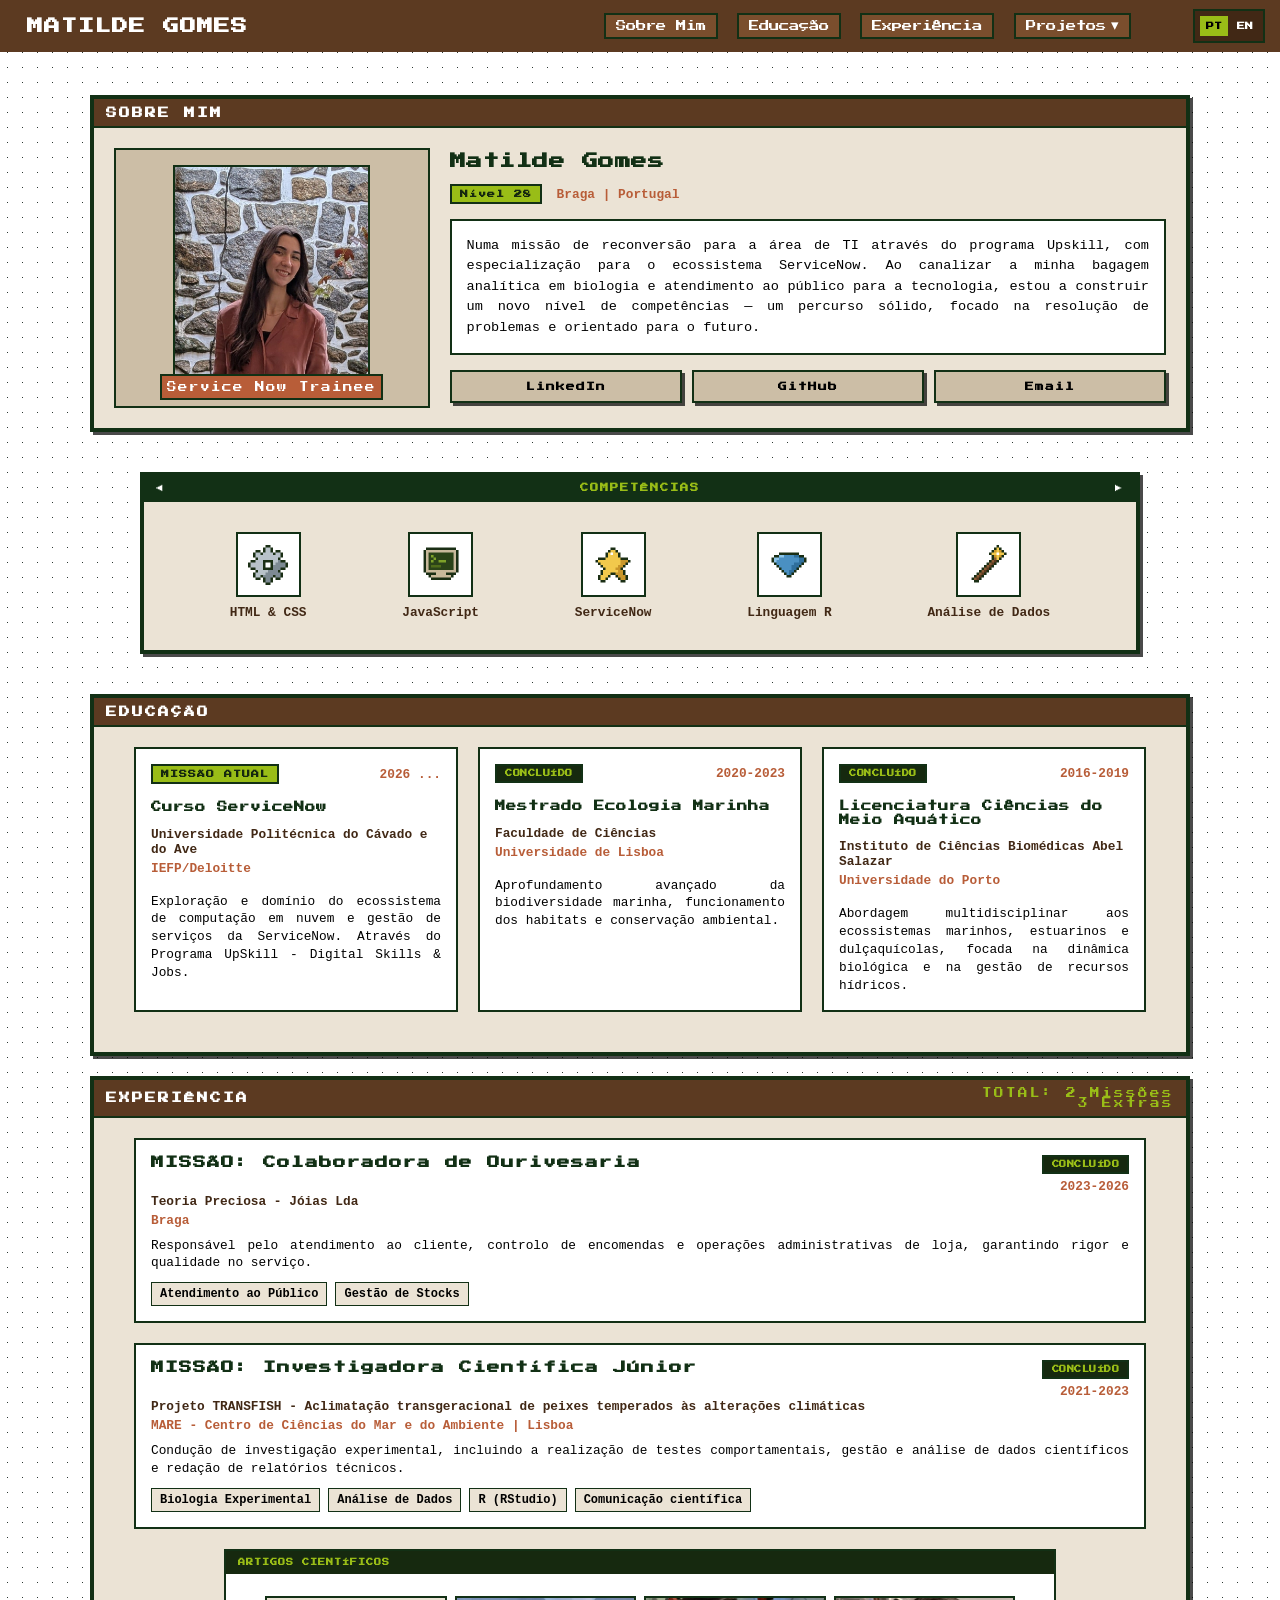
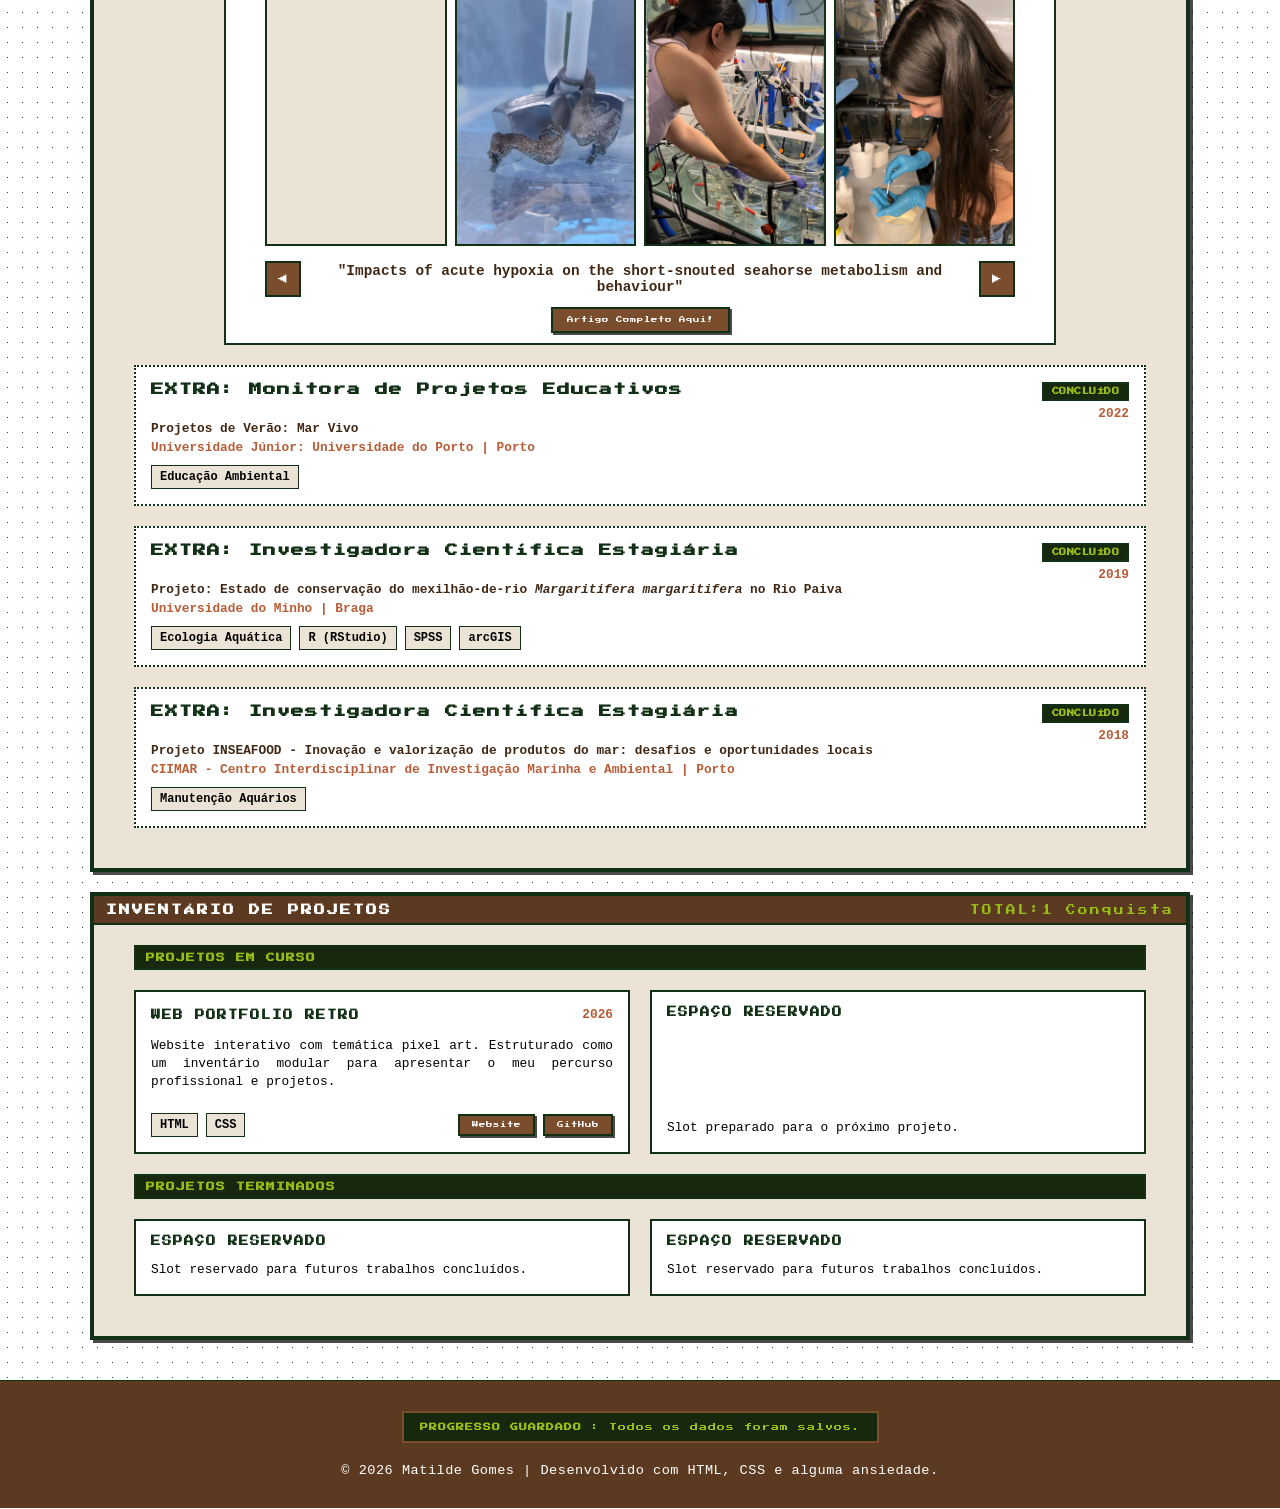
==== index.html @ eaa2009d "chore: update section 'skills' data and style" ====
<!DOCTYPE html>
<html lang="pt">

<head>
    <meta charset="UTF-8">
    <meta name="viewport" content="width=device-width, initial-scale=1.0">
    <title>Matilde Gomes | Perfil</title>
    <link rel="icon" href="AvatarBruxa.png">
    <link href="https://fonts.googleapis.com/css2?family=Press+Start+2P&display=swap" rel="stylesheet">
    <link rel="stylesheet" href="style.css">
</head>

<body>
    <!-- HEADER -->
    <header class="site-header">
        <div class="header-container">
            <h1 class="header-name">MATILDE GOMES</h1>
            <!-- Navigation Menu  -->
            <nav class="header-nav">
                <!-- Mobile Menu -->
                <a href="#mobile-menu" class="menu-btn">MENU ☰</a>
                <div id="mobile-menu" class="nav-links-wrapper">
                    <a href="#" class="nav-link">Sobre Mim</a>
                    <a href="#education" class="nav-link">Educação</a>
                    <a href="#experience" class="nav-link">Experiência</a>
                    <!-- Projects Dropdown Menu -->
                    <div class="nav-dropdown">
                        <a href="#projects" class="nav-link">Projetos<span class="dropdown-arrow">▾</span>
                        </a>
                        <div class="dropdown-menu">
                            <a href="#in-progress" class="dropdown-item">
                                <span>Em Curso</span> <span class="item-counter">1</span>
                            </a>
                            <a href="#completed" class="dropdown-item">
                                <span>Terminados</span> <span class="item-counter">0</span>
                            </a>
                        </div>
                    </div>
                </div>
            </nav>
            <!-- Languages -->
            <div class="header-languages">
                <a href="index.html" class="language-btn-active">PT</a>
                <a href="index-en.html" class="language-btn-inactive">EN</a>
            </div>
        </div>
    </header>
    <main>
        <!-- SECTION ABOUT ME -->
        <section id="about-me" class="section-box">
            <div class="section-title">
                <h2>SOBRE MIM</h2>
            </div>
            <div class="about-container">
                <div class="about-avatar-box">
                    <div class="avatar-placeholder">
                        <img class="avatar-photo" src="ProfilePicture.jpeg" alt="Profile Picture">
                        <img class="avatar-icon" src="AvatarBruxa.png" alt="Avatar Picture">
                    </div>
                    <span class="profile-photo-tag">Service Now Trainee</span>
                </div>
                <div class="about-content">
                    <h3>Matilde Gomes</h3>
                    <div class="age-city-data">
                        <span class="lime-green-box">Nível 28</span>
                        <span class="complementary-info">Braga | Portugal</span>
                    </div>
                    <div class="bio-box">
                        <p> Numa missão de reconversão para a área de TI através do programa Upskill,
                            com especialização para o ecossistema ServiceNow. Ao canalizar a minha bagagem
                            analítica em biologia e atendimento ao público para a tecnologia, estou a construir
                            um novo nível de competências — um percurso sólido, focado na resolução de problemas
                            e orientado para o futuro.</p>
                    </div>
                    <!-- Social Media -->
                    <div class="about-links">
                        <a href="https://www.linkedin.com/in/matildegomes98/?locale=pt" target="_blank"
                            class="social-media-btn">LinkedIn</a>
                        <a href="https://github.com/mjuliana98g" target="_blank" class="social-media-btn">GitHub</a>
                        <a href="https://mail.google.com/mail/?view=cm&fs=1&to=m.juliana.98.g@gmail.com&&su=Contacto%20via%20Portfólio"
                            target="_blank" class="social-media-btn">Email</a>
                    </div>
                </div>
            </div>
        </section>
        <!-- SKILLS SECTION -->
        <section class="skills-section">
            <input type="radio" name="skills-slider" id="slide-hard-skills" checked>
            <input type="radio" name="skills-slider" id="slide-soft-skills">
            <input type="radio" name="skills-slider" id="slide-hobbies">
            <div class="skills-carousel-wrapper">
                <!-- hard skills -->
                <div class="hard-skills">
                    <div class="skills-header">
                        <label for="slide-hobbies" class="slide-arrow" title="previous">◀</label>
                        <h3>COMPETÊNCIAS</h3>
                        <label for="slide-soft-skills" class="slide-arrow" title="next">▶</label>
                    </div>
                    <div class="skills-grid-box">
                        <div class="skill-item-wrapper">
                            <div class="skill-card-item">
                                <div class="skill-icon-box">
                                    <img src="HardSkills1.png" alt="Icon HTML CSS hard skill" class="skill-img">
                                </div>
                            </div>
                            <span class="skill-name">HTML & CSS</span>
                        </div>
                        <div class="skill-item-wrapper">
                            <div class="skill-card-item">
                                <div class="skill-icon-box">
                                    <img src="HardSkills2.png" alt="Icon JavaScript hard skill" class="skill-img">
                                </div>
                            </div>
                            <span class="skill-name">JavaScript</span>
                        </div>
                        <div class="skill-item-wrapper">
                            <div class="skill-card-item">
                                <div class="skill-icon-box">
                                    <img src="HardSkills3.png" alt="Icon ServiceNow hard skill" class="skill-img">
                                </div>
                            </div>
                            <span class="skill-name">ServiceNow</span>
                        </div>
                        <div class="skill-item-wrapper">
                            <div class="skill-card-item">
                                <div class="skill-icon-box">
                                    <img src="HardSkills4.png" alt="Icon RStudio hard skill" class="skill-img">
                                </div>
                            </div>
                            <span class="skill-name">Linguagem R</span>
                        </div>
                        <div class="skill-item-wrapper">
                            <div class="skill-card-item">
                                <div class="skill-icon-box">
                                    <img src="HardSkills5.png" alt="Icon Data Analysis hard skill" class="skill-img">
                                </div>
                            </div>
                            <span class="skill-name">Análise de Dados</span>
                        </div>
                    </div>
                </div>
                <!-- soft skills -->
                <div class="soft-skills">
                    <div class="skills-header">
                        <label for="slide-hard-skills" class="slide-arrow" title="previous">◀</label>
                        <h3>SOFT SKILLS</h3>
                        <label for="slide-hobbies" class="slide-arrow" title="next">▶</label>
                    </div>
                    <div class="skills-grid-box">
                        <div class="skill-item-wrapper">
                            <div class="skill-card-item">
                                <div class="skill-icon-box">
                                    <img src="SoftSkill1.png" alt="Icon problem solving skill" class="skill-img">
                                </div>
                            </div>
                            <span class="skill-name">Resolução de Problemas</span>
                        </div>
                        <div class="skill-item-wrapper">
                            <div class="skill-card-item">
                                <div class="skill-icon-box"><img src="SoftSkill2.png" alt="Icon comunication soft skill"
                                        class="skill-img">
                                </div>
                            </div>
                            <span class="skill-name">Comunicação</span>
                        </div>
                        <div class="skill-item-wrapper">
                            <div class="skill-card-item">
                                <div class="skill-icon-box"><img src="SoftSkill3.png" alt="Icon team work soft skills"
                                        class="skill-img">
                                </div>
                            </div>
                            <span class="skill-name">Trabalho em Equipa</span>
                        </div>
                        <div class="skill-item-wrapper">
                            <div class="skill-card-item">
                                <div class="skill-icon-box"><img src="SoftSkills4.png" alt="Icon adaptability soft skils"
                                        class="skill-img">
                                </div>
                            </div>
                            <span class="skill-name">Adaptabilidade</span>
                        </div>
                        <div class="skill-item-wrapper">
                            <div class="skill-card-item">
                                <div class="skill-icon-box"><img src="SoftSkills5.png" alt="Icon time management soft skils"
                                        class="skill-img">
                                </div>
                            </div>
                            <span class="skill-name">Gestão de Tempo</span>
                        </div>
                        <div class="skill-item-wrapper">
                            <div class="skill-card-item">
                                <div class="skill-icon-box"><img src="SoftSkills6.png" alt="Icon critical thinking soft skils"
                                        class="skill-img">
                                </div>
                            </div>
                            <span class="skill-name">Pensamento Crítico</span>
                        </div>
                    </div>
                </div>
                <!-- hobbies -->
                <div class="hobbies">
                    <div class="skills-header">
                        <label for="slide-soft-skills" class="slide-arrow" title="previous">◀</label>
                        <h3>HOBBIES</h3>
                        <label for="slide-hard-skills" class="slide-arrow" title="next">▶</label>
                    </div>
                    <div class="skills-grid-box">
                        <div class="skill-item-wrapper">
                            <div class="skill-card-item">
                                <div class="skill-icon-box"><img src="Hobbie1.png" alt="Icon books hobbie"
                                        class="skill-img">
                                </div>
                            </div>
                            <span class="skill-name">Livros</span>
                        </div>
                        <div class="skill-item-wrapper">
                            <div class="skill-card-item">
                                <div class="skill-icon-box"><img src="Hobbie2.png" alt="Icon movies hobbie"
                                        class="skill-img">
                                </div>
                            </div>
                            <span class="skill-name">Filmes</span>
                        </div>
                        <div class="skill-item-wrapper">
                            <div class="skill-card-item">
                                <div class="skill-icon-box"><img src="Hobbie3.png" alt="Icon series hobbie"
                                        class="skill-img">
                                </div>
                            </div>
                            <span class="skill-name">Séries</span>
                        </div>
                        <div class="skill-item-wrapper">
                            <div class="skill-card-item">
                                <div class="skill-icon-box"><img src="Hobbie4.png" alt="Icon hiking hobbie"
                                        class="skill-img">
                                </div>
                            </div>
                            <span class="skill-name">Trilhos</span>
                        </div>
                        <div class="skill-item-wrapper">
                            <div class="skill-card-item">
                                <div class="skill-icon-box"><img src="Hobbie5.png" alt="Icon journaling hobbie"
                                        class="skill-img">
                                </div>
                            </div>
                            <span class="skill-name">Journaling</span>
                        </div>
                        <div class="skill-item-wrapper">
                            <div class="skill-card-item">
                                <div class="skill-icon-box"><img src="Hobbie6.png" alt="Icon friends hobbie"
                                        class="skill-img">
                                </div>
                            </div>
                            <span class="skill-name">Conviver</span>
                        </div>
                    </div>
                    <!-- Sugestões -->
                    <div class="suggestion-form-box">
                        <p class="suggestion-label">Deixa a tua recomendação:</p>
                        <div class="suggestion-input-row">
                            <input type="text" placeholder="Escreve aqui um livro, filme, trilho, ..."
                                class="suggestion-text-input" disabled>
                            <button type="button" class="web-box">Enviar</button>
                        </div>
                    </div>
                </div>
            </div>
        </section>
        <section class="section-box" id="education">
            <div class="section-title">
                <h2>EDUCAÇÃO</h2>
            </div>
            <div class="education-container">
                <!-- Card 1 -->
                <div class="education-card">
                    <div class="education-card-container">
                        <span class="lime-green-box">MISSÃO ATUAL</span>
                        <span class="complementary-info">2026 ...</span>
                    </div>
                    <h3>Curso ServiceNow</h3>
                    <div class="institution-container">
                        <p class="institution">Universidade Politécnica do Cávado e do Ave</p>
                        <p class="complementary-info">IEFP/Deloitte</p>
                    </div>
                    <p class="description">Exploração e domínio do ecossistema de computação em nuvem e gestão de
                        serviços
                        da ServiceNow. Através do Programa UpSkill - Digital Skills & Jobs.</p>
                </div>
                <!-- Card 2 -->
                <div class="education-card">
                    <div class="education-card-container">
                        <span class="dark-green-box">CONCLUÍDO</span>
                        <span class="complementary-info">2020-2023</span>
                    </div>
                    <h3>Mestrado Ecologia Marinha</h3>
                    <div class="institution-container">
                        <p class="institution">Faculdade de Ciências</p>
                        <p class="complementary-info">Universidade de Lisboa</p>
                    </div>
                    <p class="description">Aprofundamento avançado da biodiversidade marinha, funcionamento dos habitats
                        e
                        conservação ambiental.</p>
                </div>
                <!-- Card 3 -->
                <div class="education-card">
                    <div class="education-card-container">
                        <span class="dark-green-box">CONCLUÍDO</span>
                        <span class="complementary-info">2016-2019</span>
                    </div>
                    <h3>Licenciatura Ciências do Meio Aquático</h3>
                    <div class="institution-container">
                        <p class="institution">Instituto de Ciências Biomédicas Abel Salazar</p>
                        <p class="complementary-info">Universidade do Porto</p>
                    </div>
                    <p class="description">Abordagem multidisciplinar aos ecossistemas marinhos, estuarinos e
                        dulçaquícolas, focada na dinâmica biológica e na gestão de recursos hídricos.
                    </p>
                </div>
            </div>
        </section>
        <!-- EXPERIENCE SECTION -->
        <section class="section-box" id="experience">
            <div class="section-title">
                <h2>EXPERIÊNCIA</h2>
                <div class="title-complement">
                    <span>TOTAL: 2 Missões</span>
                    <span>3 Extras</span>
                </div>
            </div>
            <div class="experience-container">
                <!-- Card 1 -->
                <div class="experience-card">
                    <div class="experience-card-top">
                        <h3>MISSÃO: Colaboradora de Ourivesaria</h3>
                        <div class="experience-card-meta">
                            <span class="dark-green-box">CONCLUÍDO</span>
                            <span class="complementary-info">2023-2026</span>
                        </div>
                    </div>
                    <div class="institution-container">
                        <p class="institution">Teoria Preciosa - Jóias Lda</p>
                        <p class="complementary-info">Braga</p>
                        <p class="description">Responsável pelo atendimento ao cliente, controlo de encomendas e
                            operações administrativas de loja,
                            garantindo rigor e qualidade no serviço.</p>
                    </div>
                    <div class="card-tags">
                        <span class="grey-box">Atendimento ao Público</span>
                        <span class="grey-box">Gestão de Stocks</span>
                    </div>
                </div>
                <!-- Card 2 -->
                <div class="experience-card">
                    <div class="experience-card-top">
                        <h3>MISSÃO: Investigadora Científica Júnior</h3>
                        <div class="experience-card-meta">
                            <span class="dark-green-box">CONCLUÍDO</span>
                            <span class="complementary-info">2021-2023</span>
                        </div>
                    </div>
                    <div class="institution-container">
                        <p class="institution">Projeto <strong>TRANSFISH</strong> - Aclimatação transgeracional de
                            peixes temperados às alterações climáticas</p>
                        <p class="complementary-info">MARE - Centro de Ciências do Mar e do Ambiente | Lisboa</p>
                        <p class="description">Condução de investigação experimental, incluindo a realização de
                            testes comportamentais, gestão e análise de dados científicos
                            e redação de relatórios técnicos.</p>
                    </div>
                    <div class="card-tags">
                        <span class="grey-box">Biologia Experimental</span>
                        <span class="grey-box">Análise de Dados</span>
                        <span class="grey-box">R (RStudio)</span>
                        <span class="grey-box">Comunicação científica</span>
                    </div>
                </div>
                <!-- scientific reports -->
                <div class="scientific-articles-section">
                    <h4 class="articles-section-title">ARTIGOS CIENTÍFICOS</h4>
                    <!-- hidden carousel control inputs -->
                    <input type="radio" name="article-slider" id="article-1" checked>
                    <input type="radio" name="article-slider" id="article-2">
                    <div class="articles-carousel-container">
                        <div class="article-images-row">
                            <div class="article-image-box">
                                <video src="VID_seahorse.mp4" autoplay muted loop playsinline
                                    class="article-video"></video>
                            </div>
                            <div class="article-image-box">
                                <img src="seahorse.jpg" alt="Article 1 - Image 1" class="article-img">
                            </div>
                            <div class="article-image-box">
                                <img src="seahorse3.jpg" alt="Article 1 - Imagem 2" class="article-img">
                            </div>
                            <div class="article-image-box">
                                <img src="seahorse4.jpg" alt="Article 1 - Imagem 3" class="article-img">
                            </div>
                        </div>
                        <div class="article-slide slide-1">
                            <div class="article-title-row">
                                <label for="article-2" class="article-arrow" title="Artigo Anterior">◀</label>
                                <h5 class="article-title">"Impacts of acute hypoxia on the short-snouted seahorse
                                    metabolism and behaviour"</h5>
                                <label for="article-2" class="article-arrow" title="Artigo Seguinte">▶</label>
                            </div>
                            <a href="https://www.sciencedirect.com/science/article/pii/S0048969723055183?via%3Dihub"
                                target="_blank" class="article-doi-box">
                                <span>Artigo Completo Aqui!</span>
                            </a>
                        </div>
                        <div class="article-slide slide-2">
                            <div class="article-title-row">
                                <label for="article-1" class="article-arrow" title="Artigo Anterior">◀</label>
                                <h5 class="article-title">"Physiological and behavioral responses of seahorse newborns
                                    to acute hypoxia"</h5>
                                <label for="article-1" class="article-arrow" title="Artigo Seguinte">▶</label>
                            </div>
                            <a href="https://www.sciencedirect.com/science/article/abs/pii/S0141113625004015"
                                target="_blank" class="article-doi-box">
                                <span>Artigo Completo Aqui!</span>
                            </a>
                        </div>
                    </div>
                </div>
                <!-- Card 3 -->
                <div class="experience-card-side-quest">
                    <div class="experience-card-top">
                        <h3>EXTRA: Monitora de Projetos Educativos</h3>
                        <div class="experience-card-meta">
                            <span class="dark-green-box">CONCLUÍDO</span>
                            <span class="complementary-info">2022</span>
                        </div>
                    </div>
                    <div class="institution-container">
                        <p class="institution">Projetos de Verão: Mar Vivo</p>
                        <p class="complementary-info">Universidade Júnior: Universidade do Porto | Porto</p>
                    </div>
                    <div class="card-tags">
                        <span class="grey-box">Educação Ambiental</span>
                    </div>
                </div>
                <!-- Card 4 -->
                <div class="experience-card-side-quest">
                    <div class="experience-card-top">
                        <h3>EXTRA: Investigadora Científica Estagiária</h3>
                        <div class="experience-card-meta">
                            <span class="dark-green-box">CONCLUÍDO</span>
                            <span class="complementary-info">2019</span>
                        </div>
                    </div>
                    <div class="institution-container">
                        <p class="institution">Projeto: Estado de conservação do mexilhão-de-rio <i>Margaritifera
                                margaritifera</i> no Rio Paiva</p>
                        <p class="complementary-info">Universidade do Minho | Braga</p>
                    </div>
                    <div class="card-tags">
                        <span class="grey-box">Ecologia Aquática</span>
                        <span class="grey-box">R (RStudio)</span>
                        <span class="grey-box">SPSS</span>
                        <span class="grey-box">arcGIS</span>
                    </div>
                </div>
                <!-- Card 5 -->
                <div class="experience-card-side-quest">
                    <div class="experience-card-top">
                        <h3>EXTRA: Investigadora Científica Estagiária</h3>
                        <div class="experience-card-meta">
                            <span class="dark-green-box">CONCLUÍDO</span>
                            <span class="complementary-info">2018</span>
                        </div>
                    </div>
                    <div class="institution-container">
                        <p class="institution">Projeto <strong>INSEAFOOD</strong> - Inovação e valorização de
                            produtos do mar: desafios e oportunidades locais</p>
                        <p class="complementary-info">CIIMAR - Centro Interdisciplinar de Investigação Marinha e
                            Ambiental | Porto</p>
                    </div>
                    <div class="card-tags">
                        <span class="grey-box">Manutenção Aquários</span>
                    </div>
                </div>
            </div>
        </section>
        <!-- PROJECTS SECTION -->
        <section class="section-box" id="projects">
            <div class="section-title">
                <h2>INVENTÁRIO DE PROJETOS</h2>
                <div class="title-complement">
                    <span>TOTAL:1 Conquista</span>
                </div>
            </div>
            <div class="projects-category-wrapper">
                <!-- in progress -->
                <div id="in-progress" class="project-category-title">
                    <h3>PROJETOS EM CURSO</h3>
                </div>
                <div class="projects-container">
                    <!-- SLOT 1-->
                    <div class="project-card">
                        <div class="project-card-header">
                            <h4 class="project-title">WEB PORTFOLIO RETRO</h4>
                            <span class="complementary-info">2026</span>
                        </div>
                        <div class="project-info">
                            <p class="description">Website interativo com temática pixel art.
                                Estruturado como um inventário modular para apresentar o
                                meu percurso profissional e projetos.</p>
                            <div class="card-tags-projects">
                                <div class="card-web-tags-projects">
                                    <span class="grey-box">HTML</span>
                                    <span class="grey-box">CSS</span>
                                </div>
                                <div class="card-web-tags-projects">
                                    <a href="http://127.0.0.1:5500/matilde-gomes-portfolio/matilde-gomes-portfolio/index.html"
                                        target="_blank" class="web-box">
                                        <span>Website</span>
                                    </a>
                                    <a href="https://github.com/mjuliana98g/matilde-gomes-portfolio" target="_blank"
                                        class="web-box">
                                        <span>GitHub</span>
                                    </a>
                                </div>
                            </div>
                        </div>
                    </div>
                    <!-- SLOT 2-->
                    <div class="project-card">
                        <div class="project-card-header">
                            <h3 class="project-title">ESPAÇO RESERVADO</h3>
                        </div>
                        <div class="project-info">
                            <p class="description">Slot preparado para o próximo projeto.</p>
                        </div>
                    </div>
                </div>
                <!-- completed -->
                <div id="completed" class="project-category-title">
                    <h3>PROJETOS TERMINADOS</h3>
                </div>
                <div class="projects-container">
                    <!-- SLOT 3-->
                    <div class="project-card">
                        <div class="project-card-header">
                            <h3 class="project-title">ESPAÇO RESERVADO</h3>
                        </div>
                        <div class="project-info">
                            <p class="description">Slot reservado para futuros trabalhos concluídos.</p>
                        </div>
                    </div>
                    <!-- SLOT 4-->
                    <div class="project-card">
                        <div class="project-card-header">
                            <h3 class="project-title">ESPAÇO RESERVADO</h3>
                        </div>
                        <div class="project-info">
                            <p class="description">Slot reservado para futuros trabalhos concluídos.</p>
                        </div>
                    </div>
                </div>
            </div>
        </section>

        <!-- FOOTER -->
        <footer class="site-footer">
            <div class="footer-container">
                <p class="save-title"><strong> PROGRESSO GUARDADO </strong>: Todos os dados foram salvos.</p>
                <p class="footer-copy">&copy; 2026 Matilde Gomes | Desenvolvido com HTML, CSS e alguma ansiedade.</p>
            </div>
        </footer>
    </main>
</body>

</html>
---- style.css ----
:root {
    /* Colors */
    --dark-brown: #412815;
    --medium-brown: #5C3A21;
    --light-brown: #7a4e2d;
    --lime-green: #99bd17;
    --dark-green: #123015;
    --medium-green: #16290f;
    --light-green: #457236;
    --shadow: rgba(0, 0, 0, 0.711);
    --light-pink: #ebe3d5;
    --medium-pink: #ccbea6;
    --orange: #b85d38;

    /* Fonts */
    --font-pixel: 'Press Start 2P', monospace;
    --font-mono: monospace;

    /* Borders */
    --border-pixel: 2px solid var(--dark-green);
    --border-pixel-dotted: 2px dotted var(--dark-green);
}

* {
    margin: 0;
    padding: 0;
    box-sizing: border-box;
    scroll-behavior: smooth;
}

body {
    background-color: white;
    background-image: radial-gradient(circle, #2d3732 0.5px, transparent 0.5px);
    background-size: 15px 15px;
    padding-top: clamp(70px, 10vw, 95px);
}

/* --- HEADER --- */
.site-header {
    position: fixed;
    top: 0;
    width: 100%;
    z-index: 1000;
    font-family: var(--font-pixel);
    background-color: var(--medium-brown);
}

.header-container {
    display: flex;
    justify-content: space-between;
    align-items: center;
    margin: 0 auto;
    padding: 6px clamp(10px, 1.5vw, 15px);
    max-width: 1400px;
}

.header-name {
    display: flex;
    justify-content: center;
    align-items: center;
    padding: 12px;
    color: white;
    font-size: clamp(0.7rem, 1.5vw, 1rem);
    letter-spacing: 1px;
    white-space: nowrap;
}

.header-nav {
    margin-left: auto;
    margin-right: 5%;
}

.nav-links-wrapper {
    display: flex;
    align-items: center;
    gap: clamp(10px, 1.5vw, 20px);
}

.nav-link {
    display: flex;
    align-items: center;
    justify-content: center;
    padding: 6px 10px;
    color: white;
    font-size: clamp(0.5rem, 0.9vw, 0.65rem);
    text-decoration: none;
    background-color: var(--light-brown);
    border: var(--border-pixel);
    transition: transform 0.1s ease, box-shadow 0.1s ease;
    white-space: nowrap;
}

.nav-link:hover {
    color: black;
    background-color: var(--lime-green);
    box-shadow: 3px 3px 0px var(--dark-green);
    transform: translate(-1px, -1px);
}

.nav-dropdown {
    position: relative;
}

.dropdown-arrow {
    margin-left: 5px;
    font-size: clamp(0.7rem, 1.2vw, 1rem);
    line-height: 0;
    transform: translateY(-3px);
    transition: transform 0.6s ease;
}

.nav-dropdown:hover .dropdown-arrow {
    transform: translateY(3px) rotate(180deg);
}

.menu-btn {
    display: none;
}

.dropdown-menu {
    display: none;
    position: absolute;
    top: 100%;
    gap: 4px;
    padding: 6px;
    background-color: var(--medium-green);
    min-width: 160px;
    z-index: 100;
}

.nav-dropdown:hover .dropdown-menu {
    display: flex;
    flex-direction: column;
}

.dropdown-item {
    display: flex;
    justify-content: space-between;
    align-items: center;
    padding: 8px 5px;
    color: white;
    font-size: clamp(0.45rem, 0.8vw, 0.55rem);
    text-decoration: none;
    background-color: var(--light-green);
    transition: background-color 0.1s ease;
}

.dropdown-item:hover {
    color: black;
    background-color: var(--lime-green);
}

.item-counter {
    padding: 5px 10px;
    color: var(--lime-green);
    font-size: 0.7rem;
    background-color: var(--dark-green);
    border: 0.5px solid var(--lime-green);
}

.header-languages {
    display: flex;
    justify-content: center;
    align-items: center;
    padding: 4px;
    gap: 2px;
    background-color: var(--dark-brown);
    border: var(--border-pixel);
}

.language-btn-active,
.language-btn-inactive {
    padding: 6px;
    font-size: 0.5rem;
    font-weight: bold;
    text-decoration: none;
    cursor: pointer;
}

.language-btn-active {
    color: black;
    background-color: var(--lime-green);
    border: 1px solid var(--dark-brown);
}

.language-btn-inactive {
    color: white;
}

.language-btn-inactive:hover {
    background-color: var(--light-brown);
}

/* MAIN */

/* --- Global components --- */

.section-box {
    width: calc(100% - 40px);
    max-width: 1100px;
    margin: 0 auto 20px auto;
    padding-bottom: 20px;
    background-color: var(--light-pink);
    border: 4px solid var(--dark-green);
    box-shadow: 3px 3px 0px var(--shadow);
    scroll-margin-top: 90px;
}

.section-title {
    display: flex;
    justify-content: space-between;
    align-items: center;
    padding: 8px 12px;
    margin-bottom: 20px;
    color: white;
    font-family: var(--font-pixel);
    font-size: 0.45rem;
    letter-spacing: 2px;
    background-color: var(--medium-brown);
    border-bottom: var(--border-pixel);
}

.lime-green-box {
    align-self: flex-start;
    padding: 4px 8px;
    color: var(--medium-green);
    font-family: var(--font-pixel);
    font-size: 0.5rem;
    font-weight: bold;
    letter-spacing: 1px;
    background-color: var(--lime-green);
    border: var(--border-pixel);
}

.dark-green-box {
    align-self: flex-start;
    padding: 4px 8px;
    color: var(--lime-green);
    font-family: var(--font-pixel);
    font-size: 0.45rem;
    font-weight: bold;
    letter-spacing: 0.5px;
    background-color: var(--medium-green);
    border: var(--border-pixel);
}

.complementary-info {
    font-family: var(--font-mono);
    font-size: 0.8rem;
    font-weight: bold;
    color: var(--orange);
}

.institution {
    font-family: var(--font-mono);
    font-size: 0.8rem;
    font-weight: bold;
    color: var(--dark-brown);
}

.description {
    margin-top: 5px;
    font-family: var(--font-mono);
    font-size: 0.8rem;
    line-height: 1.4;
    color: black;
    text-align: justify;
}

.card-tags {
    display: flex;
    flex-wrap: wrap;
    justify-content: flex-start;
    margin-top: 10px;
    gap: 8px;
}

.grey-box {
    background-color: var(--light-pink);
    border: 1px solid var(--dark-green);
    font-family: var(--font-mono);
    font-size: clamp(0.65rem, 1.2vw, 0.75rem);
    padding: 4px 8px;
    color: black;
    font-weight: bold;
}

.title-complement {
    display: flex;
    flex-direction: column;
    align-items: flex-end;
    color: var(--lime-green);
    font-family: var(--font-pixel);
    font-size: clamp(0.45rem, 1.5vw, 0.6rem);
    text-align: right;
}

/* --- SECTION ABOUT ME --- */

.about-container {
    display: flex;
    align-items: center;
    gap: 20px;
    margin: 0 20px;
}

.about-avatar-box {
    display: flex;
    flex-direction: column;
    justify-content: center;
    align-items: center;
    padding: 15px;
    position: relative;
    width: 30%;
    min-width: 200px;
    height: 260px;
    background-color: var(--medium-pink);
    border: var(--border-pixel);
    flex-shrink: 0;
}

.avatar-placeholder {
    display: flex;
    justify-content: center;
    align-items: center;
    overflow: hidden;
    width: 70%;
    height: 100%;
    border: var(--border-pixel);
}

.avatar-photo,
.avatar-icon {
    width: 100%;
    height: 100%;
    object-fit: cover;
}

.avatar-icon {
    display: none;
}

.about-avatar-box:hover .avatar-photo {
    display: none;
}

.about-avatar-box:hover .avatar-icon {
    display: block;
}

.profile-photo-tag {
    position: absolute;
    bottom: 6px;
    padding: 6px 5px;
    color: white;
    font-family: var(--font-pixel);
    font-size: clamp(0.35rem, 1.5vw, 0.6rem);
    letter-spacing: 1px;
    white-space: nowrap;
    background-color: var(--orange);
    border: var(--border-pixel);
}

.about-content {
    flex: 1;
    display: flex;
    flex-direction: column;
    gap: 15px;
    min-width: 0;
}

.about-content h3 {
    font-family: var(--font-pixel);
    color: var(--dark-green);
    font-size: 1rem;
    letter-spacing: 0.5px;
}

.age-city-data {
    display: flex;
    align-items: center;
    gap: 15px;
}

.bio-box {
    padding: 15px;
    color: black;
    font-family: var(--font-mono);
    font-size: 0.85rem;
    line-height: 1.5;
    text-align: justify;
    background-color: white;
    border: var(--border-pixel);
}

.about-links {
    display: flex;
    gap: 10px;
}

.social-media-btn {
    flex: 1;
    padding: 10px;
    color: black;
    text-align: center;
    font-family: var(--font-pixel);
    font-size: 0.55rem;
    font-weight: bold;
    letter-spacing: 1px;
    text-decoration: none;
    background-color: var(--medium-pink);
    border: var(--border-pixel);
    box-shadow: 3px 3px 0px var(--shadow);
    transition: transform 0.1s ease, box-shadow 0.1s ease;
}

.social-media-btn:hover {
    background-color: var(--lime-green);
    box-shadow: 4px 4px 0px var(--dark-green);
    transform: translate(-1px, -1px);
}

/* --- SECTION SKILLS --- */

.skills-section {
    width: calc(100% - 40px);
    max-width: 1000px;
    margin: 40px auto 40px auto;
    padding-bottom: 20px;
    background-color: var(--light-pink);
    border: 4px solid var(--dark-green);
    box-shadow: 3px 3px 0px var(--shadow);
    scroll-margin-top: 90px;
}

.skills-section input[type="radio"] {
    display: none;
}

.skills-carousel-wrapper>div {
    display: none;
    flex-direction: column;
    gap: 20px;
}

#slide-hard-skills:checked~.skills-carousel-wrapper .hard-skills,
#slide-soft-skills:checked~.skills-carousel-wrapper .soft-skills,
#slide-hobbies:checked~.skills-carousel-wrapper .hobbies {
    display: flex;
}

.skills-header {
    display: flex;
    justify-content: space-between;
    align-items: center;
    padding: 8px 12px;
    color: var(--lime-green);
    font-family: var(--font-pixel);
    font-size: 0.45rem;
    letter-spacing: 2px;
    background-color: var(--dark-green);
    border-bottom: var(--border-pixel);
}

.skills-grid-box {
    display: flex;
    justify-content: space-evenly;
    align-items: center;
    gap: 20px 30px;
    flex-wrap: wrap;
    padding: 10px 20px;
}

.skill-item-wrapper {
    display: flex;
    flex-direction: column;
    align-items: center;
    gap: 8px;
}

.skill-card-item {
    background-color: white;
    border: 2px solid var(--dark-green);
    padding: 10px;
    display: flex;
    justify-content: center;
    align-items: center;
    width: 65px;
    height: 65px;
}

.skill-icon-box {
    width: 40px;
    height: 40px;
    display: flex;
    justify-content: center;
    align-items: center;
    overflow: hidden;
}

.skill-img {
    width: 100%;
    height: 100%;
    object-fit: cover;
}

.skill-name {
    font-family: var(--font-mono);
    font-size: 0.80rem;
    font-weight: bold;
    color: var(--dark-brown);
    text-align: center;
}

.suggestion-form-box {
    border-top: 2px dashed var(--dark-green);
    padding-top: 15px;
    margin: 10px;
    display: flex;
    flex-direction: column;
    gap: 8px;
}

.suggestion-label {
    font-family: var(--font-mono);
    font-size: 0.85rem;
    font-weight: bold;
    color: var(--dark-green);
}

.suggestion-input-row {
    display: flex;
    gap: 10px;
}

.suggestion-text-input {
    flex: 1;
    background-color: white;
    border: 2px solid var(--dark-green);
    padding: 8px;
    font-family: var(--font-mono);
    font-size: 0.8rem;
    color: gray;
}

.slide-arrow {
    color: white;
    display: flex;
    align-items: center;
    justify-content: center;
    cursor: pointer;
    transition: transform 0.1s ease, background-color 0.1s ease;
}

.slide-arrow:hover {
    color: var(--lime-green);
    transform: translate(-2px, -2px);
}

/* --- SECTION EDUCATION --- */

.education-container {
    display: grid;
    grid-template-columns: repeat(3, 1fr);
    gap: 20px;
    margin: 20px 40px;
}

.education-card {
    display: flex;
    flex-direction: column;
    gap: 12px;
    padding: 15px;
    position: relative;
    background-color: white;
    border: 2px solid var(--dark-green);
    transition: transform 0.1s ease, box-shadow 0.1s ease;
}

.education-card-container {
    display: flex;
    justify-content: space-between;
    align-items: center;
}

.education-card h3 {
    margin-top: 5px;
    font-family: var(--font-pixel);
    font-size: clamp(0.5rem, 1.5vw, 0.65rem);
    color: var(--dark-green);
    line-height: 1.3;
    letter-spacing: 1px;
}

.institution-container {
    display: flex;
    flex-direction: column;
    gap: 4px;
}

/* --- SECTION EXPERIENCE --- */

.experience-container {
    display: flex;
    flex-direction: column;
    gap: 20px;
    margin: 20px 40px;
}

.experience-card,
.experience-card-side-quest {
    display: flex;
    flex-direction: column;
    padding: 15px;
    background-color: white;
    border: var(--border-pixel);
}

.experience-card-side-quest {
    border: var(--border-pixel-dotted);
}

.experience-card-top {
    display: flex;
    justify-content: space-between;
    align-items: flex-start;
}

.experience-card h3,
.experience-card-side-quest h3 {
    color: var(--dark-green);
    font-family: var(--font-pixel);
    font-size: clamp(0.5rem, 1.6vw, 0.8rem);
    line-height: 1.3;
    letter-spacing: 1px;
}

.experience-card-meta {
    display: flex;
    flex-direction: column;
    align-items: flex-end;
    gap: 5px;
}

/* --- Scientific Reports Section --- */

.scientific-articles-section {
    background-color: white;
    border: 2px solid var(--dark-green);
    display: flex;
    flex-direction: column;
    margin: auto 90px;
}

.articles-section-title {
    font-family: 'Press Start 2P', monospace;
    font-size: 0.45rem;
    background-color: var(--medium-green);
    color: var(--lime-green);
    padding: 8px 12px;
    margin-bottom: 12px;
    letter-spacing: 1px;
}

.scientific-articles-section input[type="radio"] {
    display: none;
}

.articles-carousel-container {
    display: flex;
    flex-direction: column;
    align-items: center;
    padding: 10px;
    gap: 15px;
    position: relative;
    overflow: hidden;
    width: 100%;
}

.article-images-row {
    display: grid;
    grid-template-columns: repeat(4, 1fr);
    align-items: center;
    justify-items: center;
    width: 100%;
    max-width: 750px;
    margin: 0 auto;
    gap: 8px;
}

.article-video,
.article-img {
    width: 100%;
    height: 100%;
    object-fit: cover;
}

.article-image-box {
    display: flex;
    justify-content: center;
    align-items: center;
    overflow: hidden;
    width: 100%;
    height: 250px;
    border: 2px solid var(--dark-green);
    background-color: var(--light-pink);
}

.article-slide {
    display: none;
    flex-direction: column;
    align-items: center;
    gap: 10px;
    text-align: center;
    width: 100%;
}

#article-1:checked~.articles-carousel-container .slide-1,
#article-2:checked~.articles-carousel-container .slide-2 {
    display: flex;
}

.article-title-row {
    display: grid;
    grid-template-columns: 36px 1fr 36px;
    align-items: center;
    justify-items: center;
    width: 100%;
    max-width: 750px;
    margin: 0 auto;
}

.article-title {
    font-family: monospace;
    font-size: 0.9rem;
    font-weight: bold;
    color: var(--dark-brown);
    text-align: center;
    width: 100%;
    padding: 0 10px;
}

.article-arrow {
    background-color: var(--light-brown);
    color: white;
    font-family: 'Press Start 2P', monospace;
    font-size: 0.60rem;
    width: 36px;
    height: 36px;
    display: flex;
    align-items: center;
    justify-content: center;
    border: 2px solid var(--dark-green);
    cursor: pointer;
    transition: transform 0.1s ease, background-color 0.1s ease;
}

.article-arrow:hover {
    background-color: var(--lime-green);
    color: black;
    transform: translate(-1px, -1px);
}

.article-doi-box {
    background-color: var(--light-brown);
    border: 2px solid var(--dark-green);
    padding: 8px 14px;
    color: white;
    font-family: 'Press Start 2P', monospace;
    font-size: 0.40rem;
    letter-spacing: 1px;
    text-decoration: none;
    box-shadow: 2px 2px 0px var(--shadow);
    transition: transform 0.1s ease, background-color 0.1s ease;
}

.article-doi-box:hover {
    background-color: var(--lime-green);
    color: black;
    transform: translate(-1px, -1px);
    box-shadow: 3px 3px 0px var(--dark-green);
}

/* --- PROJECTS SECTION --- */

.projects-category-wrapper {
    display: flex;
    flex-direction: column;
    margin: 20px 40px;
    gap: 20px;
}

.project-category-title h3 {
    font-family: var(--font-pixel);
    font-size: 0.55rem;
    color: var(--lime-green);
    background-color: var(--medium-green);
    padding: 6px 10px;
    border: var(--border-pixel);
    letter-spacing: 1px;
}

.projects-container {
    display: grid;
    grid-template-columns: repeat(2, 1fr);
    gap: 20px;
}

.project-card {
    display: flex;
    flex-direction: column;
    justify-content: space-between;
    padding: 15px;
    background-color: white;
    border: 2px solid var(--dark-green);
    transition: transform 0.1s ease, box-shadow 0.1s ease;
}

.project-card-header {
    display: flex;
    justify-content: space-between;
    align-items: center;
    margin-bottom: 10px;
}

.project-title {
    font-family: var(--font-pixel);
    font-size: clamp(0.5rem, 1.4vw, 0.6rem);
    color: var(--dark-green);
    letter-spacing: 1px;
}

.project-info {
    display: flex;
    flex-direction: column;
    gap: 12px;
}

.card-tags-projects {
    display: flex;
    flex-wrap: wrap;
    justify-content: space-between;
    align-items: center;
    margin-top: 10px;
    gap: 8px;
}

.card-web-tags-projects {
    display: flex;
    gap: 8px;
    align-items: center;
}

.web-box {
    background-color: var(--light-brown);
    border: 2px solid var(--dark-green);
    padding: 6px 12px;
    color: white;
    font-family: var(--font-pixel);
    font-size: 0.40rem;
    letter-spacing: 1px;
    text-decoration: none;
    box-shadow: 2px 2px 0px var(--shadow);
    transition: transform 0.1s ease, background-color 0.1s ease;
    display: inline-flex;
    align-items: center;
    justify-content: center;
}

.web-box:hover {
    background-color: var(--lime-green);
    color: black;
    transform: translate(-1px, -1px);
    box-shadow: 3px 3px 0px var(--dark-green);
}

/* --- FOOTER --- */

.site-footer {
    background-color: var(--medium-brown);
    border-top: 1px solid var(--dark-green);
    width: 100%;
    margin-top: 40px;
}

.footer-container {
    max-width: 1100px;
    margin: 0 auto;
    display: flex;
    flex-direction: column;
    align-items: center;
    justify-content: center;
    padding: 30px 20px;
    gap: 20px;
}

.save-title {
    background-color: var(--medium-green);
    border: 2px solid var(--light-brown);
    color: var(--lime-green);
    font-family: 'Press Start 2P', monospace;
    font-size: 0.50rem;
    padding: 10px 16px;
    letter-spacing: 1px;
    text-align: center;
}

.footer-copy {
    font-family: monospace;
    font-size: 0.85rem;
    color: white;
    text-align: center;
    letter-spacing: 0.5px;
}

/* RESPONSIVE DESIGN  */

@media screen and (max-width: 767px) {

    /* Header */
    .header-container {
        flex-wrap: wrap;
        margin: 0 10px;
        padding: 10px 5px;
        gap: 6px;
    }

    .header-name {
        justify-content: flex-start;
        width: 100%;
        padding: 10px 12px;
        font-size: 1.1rem;
    }

    .header-nav {
        flex-grow: 1;
        margin: 0;
        position: relative;
    }

    .menu-btn {
        display: flex;
        justify-content: center;
        align-items: center;
        padding: 10px 12px;
        color: white;
        font-size: 0.7rem;
        text-decoration: none;
        background-color: var(--light-brown);
        border: var(--border-pixel);
        transition: all 0.2s ease;
    }

    .menu-btn:hover {
        color: black;
        background-color: var(--lime-green);
        box-shadow: 0 2px 0 var(--dark-green);
        transform: translateY(-2px);
    }

    .nav-links-wrapper {
        display: none;
    }

    .nav-links-wrapper:target {
        display: flex;
        flex-direction: column;
        align-items: stretch;
        gap: 10px;
        padding: 15px 10px;
        position: absolute;
        top: 100%;
        left: 0;
        width: 100%;
        background-color: var(--dark-brown);
    }

    .nav-link {
        padding: 10px;
        font-size: 0.7rem;
        justify-content: space-between;
    }

    .dropdown-menu {
        position: static;
        background-color: var(--medium-green);
    }

    .header-languages {
        border: var(--border-pixel);
    }

    /* Section About Me */
    .section-box {
        width: calc(100% - 20px);
        padding-bottom: 15px;
    }

    .about-container {
        flex-direction: column;
        align-items: center;
        gap: 15px;
        margin: 15px;
    }

    .about-avatar-box {
        width: 70%;
        min-width: 180px;
        height: 180px;
    }

    /* Section Skills */
    .skills-section {
        width: calc(100% - 50px);
    }

    .skills-grid-box {
        justify-content: center;
        gap: 18px 14px;
        padding: 10px 10px;
    }

    .skill-item-wrapper {
        width: 74px;
    }

    .skill-card-item {
        width: 55px;
        height: 55px;
        padding: 6px;
    }

    .skill-icon-box {
        width: 32px;
        height: 32px;
    }

    .skill-name {
        font-size: 0.65rem;
        line-height: 1.25;
        word-break: break-word;
        hyphens: auto;
    }

    .suggestion-form-box {
        margin: 10px 5px;
    }

    .suggestion-input-row {
        flex-direction: column;
        gap: 8px;
    }

    .suggestion-form-box .web-box {
        width: 100%;
    }

    /* Section Education */

    .education-container {
        grid-template-columns: 1fr;
        margin: 15px;
        gap: 15px;
    }

    /* Section Experience*/
    .experience-container {
        margin: 15px;
        gap: 15px;
    }

    .experience-card-meta .dark-green-box {
        display: none;
    }

    .experience-card-meta .complementary-info {
        white-space: nowrap;
        margin-bottom: 20px;
    }

    .article-images-row {
        grid-template-columns: repeat(2, 1fr);
    }

    .article-image-box {
        height: 180px;
    }

    /* Section Projects */

    #projects .section-title h2 {
        font-size: clamp(0.35rem, 3.2vw, 0.45rem);
        white-space: nowrap;
    }

    /* Footer */
    .site-footer {
        margin-top: 30px;
    }

    .footer-container {
        padding: 20px 10px;
        gap: 15px;
    }

    .save-title {
        font-size: 0.45rem;
        padding: 8px 12px;
    }

    .footer-copy {
        font-size: 0.75rem;
        padding: 0 10px;
    }

    /* Section Projects */
    .projects-section {
        width: calc(100% - 20px);
        margin: 20px auto 0 auto;
    }

    .projects-category-wrapper {
        margin: 15px;
        gap: 15px;
    }

    .projects-container {
        grid-template-columns: 1fr;
        gap: 15px;
    }
}

@media screen and (min-width: 768px) and (max-width: 1200px) {

    /* Header */
    .header-container {
        padding: 6px clamp(8px, 1.4vw, 15px);
    }

    .header-name {
        font-size: clamp(0.7rem, 1.45vw, 1rem);
        padding: 12px clamp(6px, 1.1vw, 12px);
        white-space: nowrap;
    }

    .header-nav {
        margin-right: clamp(20px, 6.4vw, 70px);
    }

    .nav-links-wrapper {
        gap: clamp(8px, 1.8vw, 20px);
    }

    .nav-link {
        font-size: clamp(0.5rem, 0.95vw, 0.65rem);
        padding: 6px clamp(6px, 0.9vw, 10px);
        white-space: nowrap;
    }

    .dropdown-arrow {
        font-size: clamp(0.7rem, 1.45vw, 1rem);
    }

    .language-btn-active,
    .language-btn-inactive {
        font-size: clamp(0.4rem, 0.73vw, 0.5rem);
    }

    /* Section About Me */
    .section-box {
        width: calc(100% - 40px);
        padding-bottom: 15px;
    }

    .about-container {
        gap: 15px;
        margin: 15px;
        align-items: center;
    }

    .about-avatar-box {
        width: 30%;
    }

    /* Section Skills */
    .skills-grid-box {
        justify-content: center;
        gap: 20px 24px;
    }

    .skill-item-wrapper {
        width: 90px;
    }

    .skill-name {
        line-height: 1.25;
        word-break: break-word;
        hyphens: auto;
    }

    /* Section education  */

    .education-container {
        display: grid;
        grid-template-columns: repeat(2, 1fr);
        margin: 15px;
        gap: 15px;
    }

    /*  Section Experience */

    .experience-container {
        margin: 15px;
        gap: 15px;
    }

    /*  Section Projects */

    .projects-section {
        width: 90%;
        margin: 30px auto 0 auto;
    }

    .projects-category-wrapper {
        margin: 15px;
        gap: 15px;
    }

    .projects-container {
        grid-template-columns: repeat(2, 1fr);
        gap: 15px;
    }

    /* Footer */
    .site-footer {
        margin-top: 35px;
    }

    .footer-container {
        max-width: 90%;
        padding: 25px 15px;
    }

    /* Section Projects */
    .projects-section {
        width: 90%;
        margin: 30px auto 0 auto;
    }

    .projects-category-wrapper {
        margin: 15px;
        gap: 15px;
    }
}
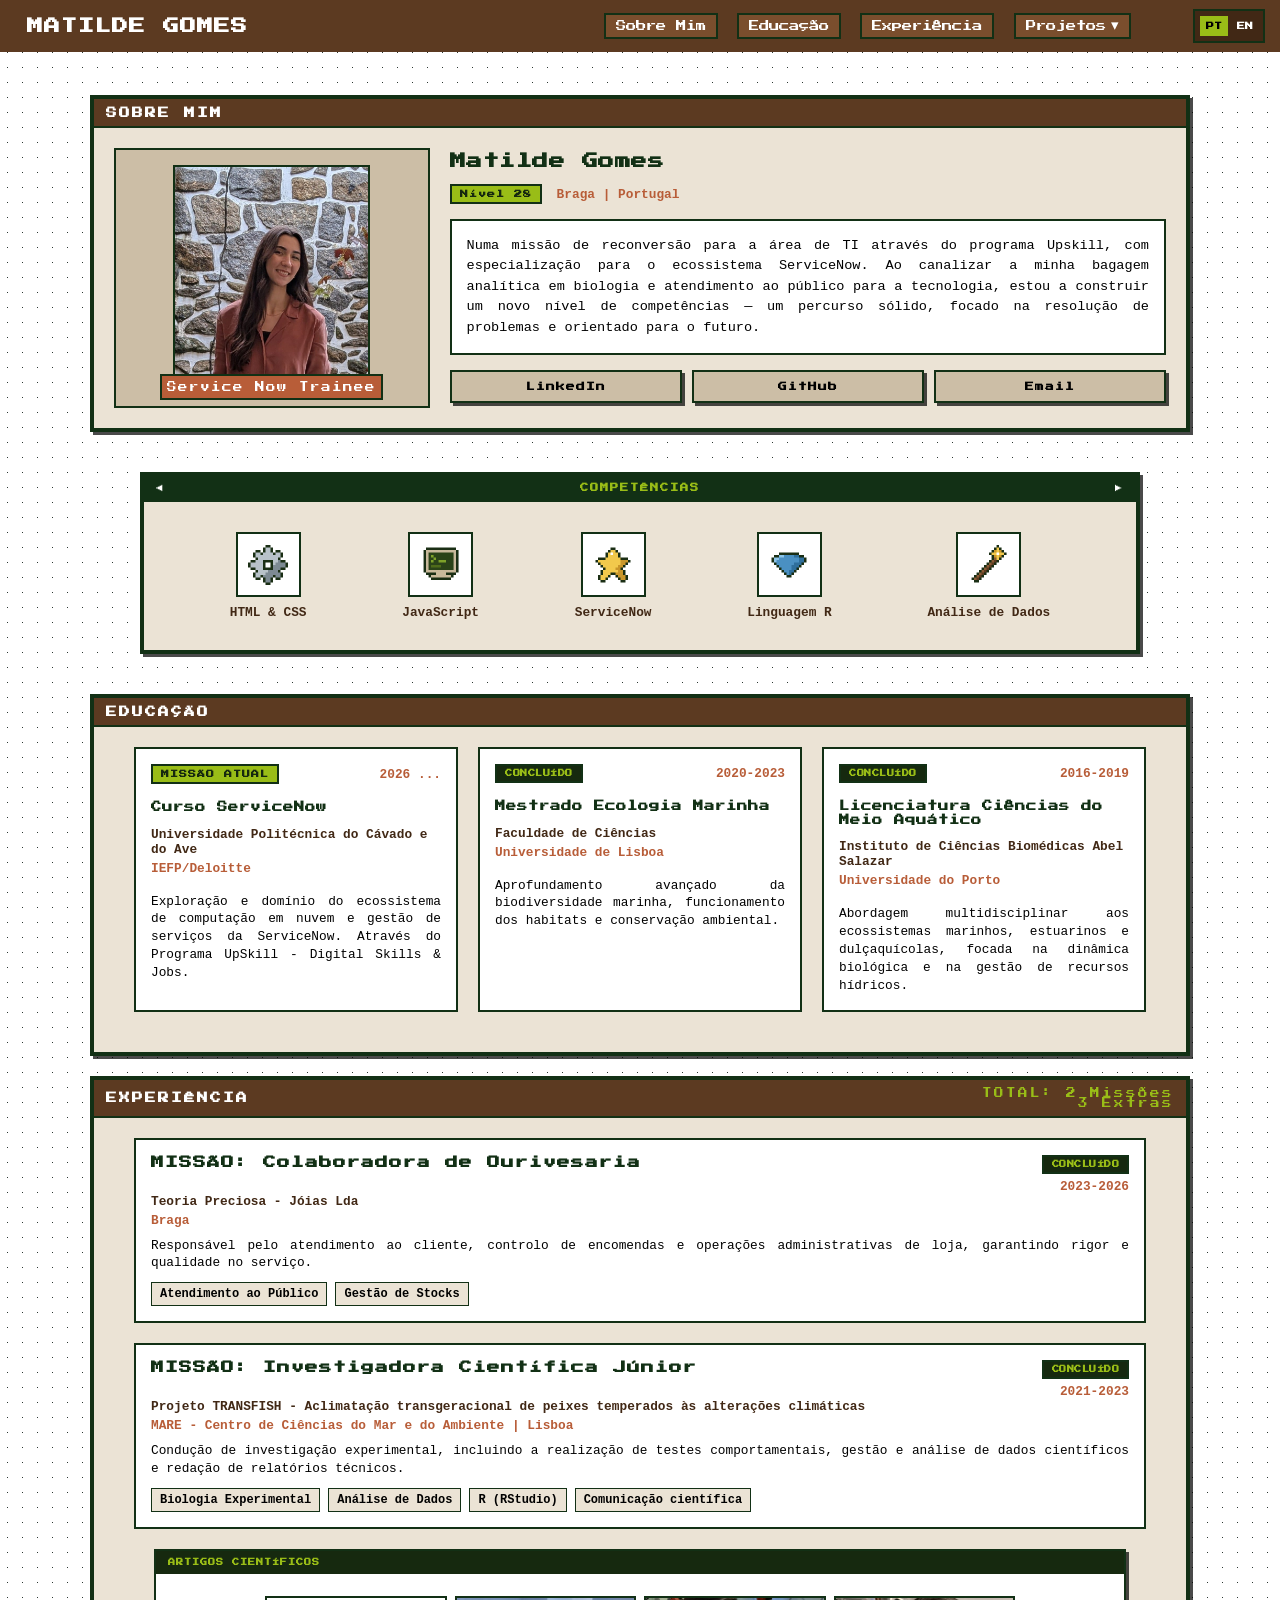
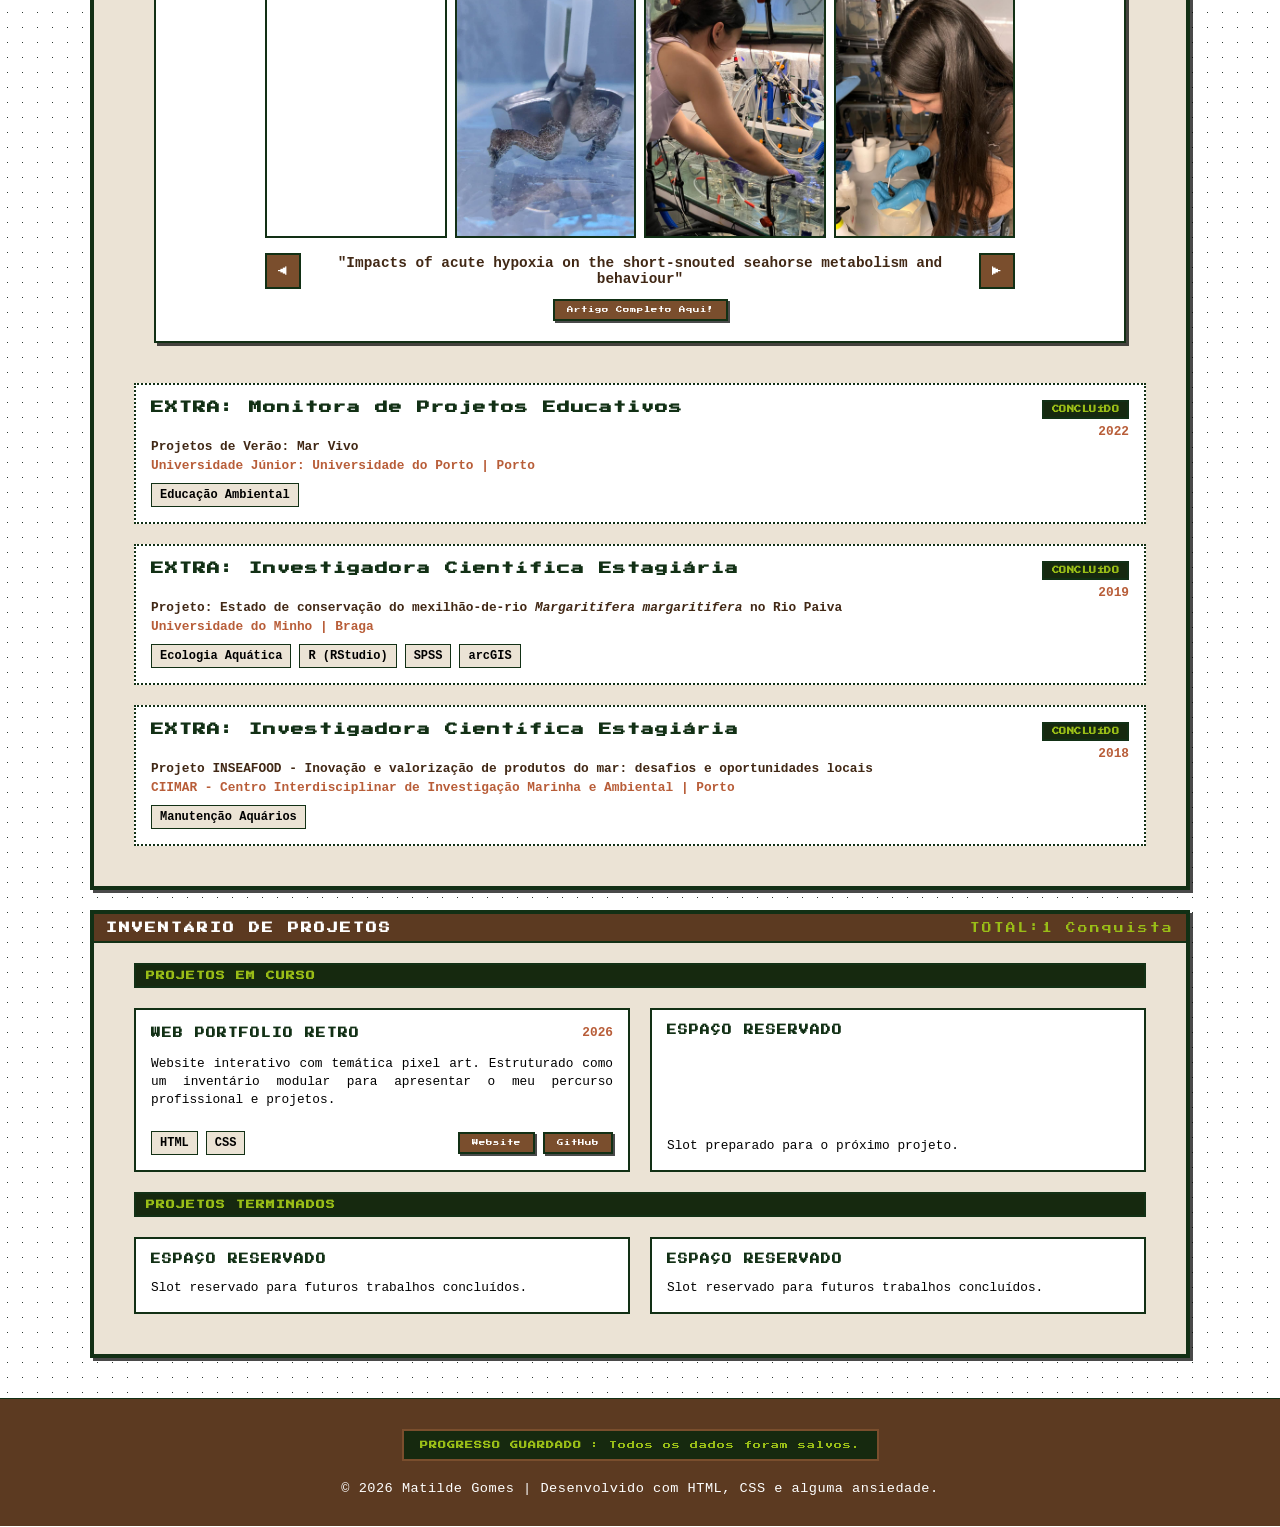
==== commit 48d7a10b: "chore: update section 'reports'" ====
--- a/index.html
+++ b/index.html
@@ -83,7 +83,7 @@
                 </div>
             </div>
         </section>
-        <!-- SKILLS SECTION -->
+        <!-- SECTION SKILLS -->
         <section class="skills-section">
             <input type="radio" name="skills-slider" id="slide-hard-skills" checked>
             <input type="radio" name="skills-slider" id="slide-soft-skills">
@@ -173,24 +173,24 @@
                         </div>
                         <div class="skill-item-wrapper">
                             <div class="skill-card-item">
-                                <div class="skill-icon-box"><img src="SoftSkills4.png" alt="Icon adaptability soft skils"
-                                        class="skill-img">
+                                <div class="skill-icon-box"><img src="SoftSkills4.png"
+                                        alt="Icon adaptability soft skils" class="skill-img">
                                 </div>
                             </div>
                             <span class="skill-name">Adaptabilidade</span>
                         </div>
                         <div class="skill-item-wrapper">
                             <div class="skill-card-item">
-                                <div class="skill-icon-box"><img src="SoftSkills5.png" alt="Icon time management soft skils"
-                                        class="skill-img">
+                                <div class="skill-icon-box"><img src="SoftSkills5.png"
+                                        alt="Icon time management soft skils" class="skill-img">
                                 </div>
                             </div>
                             <span class="skill-name">Gestão de Tempo</span>
                         </div>
                         <div class="skill-item-wrapper">
                             <div class="skill-card-item">
-                                <div class="skill-icon-box"><img src="SoftSkills6.png" alt="Icon critical thinking soft skils"
-                                        class="skill-img">
+                                <div class="skill-icon-box"><img src="SoftSkills6.png"
+                                        alt="Icon critical thinking soft skils" class="skill-img">
                                 </div>
                             </div>
                             <span class="skill-name">Pensamento Crítico</span>
@@ -254,7 +254,7 @@
                             <span class="skill-name">Conviver</span>
                         </div>
                     </div>
-                    <!-- Sugestões -->
+                    <!-- Sugestions -->
                     <div class="suggestion-form-box">
                         <p class="suggestion-label">Deixa a tua recomendação:</p>
                         <div class="suggestion-input-row">
@@ -266,6 +266,7 @@
                 </div>
             </div>
         </section>
+        <!-- SECTION EDUCATION -->
         <section class="section-box" id="education">
             <div class="section-title">
                 <h2>EDUCAÇÃO</h2>
@@ -318,7 +319,7 @@
                 </div>
             </div>
         </section>
-        <!-- EXPERIENCE SECTION -->
+        <!-- SECTION EXPERIENCE -->
         <section class="section-box" id="experience">
             <div class="section-title">
                 <h2>EXPERIÊNCIA</h2>
@@ -374,48 +375,39 @@
                     </div>
                 </div>
                 <!-- scientific reports -->
-                <div class="scientific-articles-section">
-                    <h4 class="articles-section-title">ARTIGOS CIENTÍFICOS</h4>
+                <div class="reports-section">
+                    <h4 class="reports-title">ARTIGOS CIENTÍFICOS</h4>
                     <!-- hidden carousel control inputs -->
-                    <input type="radio" name="article-slider" id="article-1" checked>
-                    <input type="radio" name="article-slider" id="article-2">
-                    <div class="articles-carousel-container">
-                        <div class="article-images-row">
-                            <div class="article-image-box">
-                                <video src="VID_seahorse.mp4" autoplay muted loop playsinline
-                                    class="article-video"></video>
-                            </div>
-                            <div class="article-image-box">
-                                <img src="seahorse.jpg" alt="Article 1 - Image 1" class="article-img">
-                            </div>
-                            <div class="article-image-box">
-                                <img src="seahorse3.jpg" alt="Article 1 - Imagem 2" class="article-img">
-                            </div>
-                            <div class="article-image-box">
-                                <img src="seahorse4.jpg" alt="Article 1 - Imagem 3" class="article-img">
-                            </div>
-                        </div>
-                        <div class="article-slide slide-1">
-                            <div class="article-title-row">
-                                <label for="article-2" class="article-arrow" title="Artigo Anterior">◀</label>
-                                <h5 class="article-title">"Impacts of acute hypoxia on the short-snouted seahorse
+                    <input type="radio" name="report-slider" id="report-1" checked>
+                    <input type="radio" name="report-slider" id="report-2">
+                    <div class="reports-carousel-container">
+                        <div class="report-images-row">
+                            <video src="VID_seahorse.mp4" autoplay muted loop playsinline class="report-video"></video>
+                            <img src="seahorse.jpg" alt="Scientific report seahorse image" class="report-img">
+                            <img src="seahorse3.jpg" alt="Scientific report lab image" class="report-img">
+                            <img src="seahorse4.jpg" alt="Scientific report lab image 2" class="report-img">
+                        </div>
+                        <div class="report-slide">
+                            <div class="report-title-row">
+                                <label for="report-2" class="report-arrow" title="previous">◀</label>
+                                <h5 class="report-title">"Impacts of acute hypoxia on the short-snouted seahorse
                                     metabolism and behaviour"</h5>
-                                <label for="article-2" class="article-arrow" title="Artigo Seguinte">▶</label>
+                                <label for="report-2" class="report-arrow" title="next">▶</label>
                             </div>
                             <a href="https://www.sciencedirect.com/science/article/pii/S0048969723055183?via%3Dihub"
-                                target="_blank" class="article-doi-box">
+                                target="_blank" class="web-box">
                                 <span>Artigo Completo Aqui!</span>
                             </a>
                         </div>
-                        <div class="article-slide slide-2">
-                            <div class="article-title-row">
-                                <label for="article-1" class="article-arrow" title="Artigo Anterior">◀</label>
-                                <h5 class="article-title">"Physiological and behavioral responses of seahorse newborns
+                        <div class="report-slide">
+                            <div class="report-title-row">
+                                <label for="report-1" class="report-arrow" title="previous">◀</label>
+                                <h5 class="report-title">"Physiological and behavioral responses of seahorse newborns
                                     to acute hypoxia"</h5>
-                                <label for="article-1" class="article-arrow" title="Artigo Seguinte">▶</label>
+                                <label for="report-1" class="report-arrow" title="next">▶</label>
                             </div>
                             <a href="https://www.sciencedirect.com/science/article/abs/pii/S0141113625004015"
-                                target="_blank" class="article-doi-box">
+                                target="_blank" class="web-box">
                                 <span>Artigo Completo Aqui!</span>
                             </a>
                         </div>
--- a/style.css
+++ b/style.css
@@ -644,16 +644,19 @@
 
 /* --- Scientific Reports Section --- */
 
-.scientific-articles-section {
+.reports-section {
+    width: calc(100% - 40px);
+    max-width: 1100px;
+    margin: 0 auto 20px auto;
+    display: flex;
+    flex-direction: column;
     background-color: white;
     border: 2px solid var(--dark-green);
-    display: flex;
-    flex-direction: column;
-    margin: auto 90px;
-}
-
-.articles-section-title {
-    font-family: 'Press Start 2P', monospace;
+    box-shadow: 3px 3px 0px var(--shadow);
+}
+
+.reports-title {
+    font-family: var(--font-pixel);
     font-size: 0.45rem;
     background-color: var(--medium-green);
     color: var(--lime-green);
@@ -662,22 +665,23 @@
     letter-spacing: 1px;
 }
 
-.scientific-articles-section input[type="radio"] {
+.reports-section input[type="radio"] {
     display: none;
 }
 
-.articles-carousel-container {
+.reports-carousel-container {
     display: flex;
     flex-direction: column;
     align-items: center;
     padding: 10px;
+    padding-bottom: 20px;
     gap: 15px;
     position: relative;
     overflow: hidden;
     width: 100%;
 }
 
-.article-images-row {
+.report-images-row {
     display: grid;
     grid-template-columns: repeat(4, 1fr);
     align-items: center;
@@ -688,25 +692,15 @@
     gap: 8px;
 }
 
-.article-video,
-.article-img {
+.report-video,
+.report-img {
     width: 100%;
-    height: 100%;
+    aspect-ratio: 3 / 4;
     object-fit: cover;
-}
-
-.article-image-box {
-    display: flex;
-    justify-content: center;
-    align-items: center;
-    overflow: hidden;
-    width: 100%;
-    height: 250px;
     border: 2px solid var(--dark-green);
-    background-color: var(--light-pink);
-}
-
-.article-slide {
+}
+
+.report-slide {
     display: none;
     flex-direction: column;
     align-items: center;
@@ -715,12 +709,12 @@
     width: 100%;
 }
 
-#article-1:checked~.articles-carousel-container .slide-1,
-#article-2:checked~.articles-carousel-container .slide-2 {
-    display: flex;
-}
-
-.article-title-row {
+#report-1:checked~.reports-carousel-container .report-images-row+.report-slide,
+#report-2:checked~.reports-carousel-container .report-slide+.report-slide {
+    display: flex;
+}
+
+.report-title-row {
     display: grid;
     grid-template-columns: 36px 1fr 36px;
     align-items: center;
@@ -730,8 +724,8 @@
     margin: 0 auto;
 }
 
-.article-title {
-    font-family: monospace;
+.report-title {
+    font-family: var(--font-mono);
     font-size: 0.9rem;
     font-weight: bold;
     color: var(--dark-brown);
@@ -740,48 +734,28 @@
     padding: 0 10px;
 }
 
-.article-arrow {
-    background-color: var(--light-brown);
-    color: white;
-    font-family: 'Press Start 2P', monospace;
-    font-size: 0.60rem;
+.report-arrow {
+    display: flex;
+    align-items: center;
+    justify-content: center;
     width: 36px;
     height: 36px;
-    display: flex;
-    align-items: center;
-    justify-content: center;
+    color: white;
+    font-family: var(--font-pixel);
+    font-size: 0.60rem;
+    background-color: var(--light-brown);
     border: 2px solid var(--dark-green);
     cursor: pointer;
     transition: transform 0.1s ease, background-color 0.1s ease;
 }
 
-.article-arrow:hover {
+.report-arrow:hover {
     background-color: var(--lime-green);
     color: black;
     transform: translate(-1px, -1px);
 }
 
-.article-doi-box {
-    background-color: var(--light-brown);
-    border: 2px solid var(--dark-green);
-    padding: 8px 14px;
-    color: white;
-    font-family: 'Press Start 2P', monospace;
-    font-size: 0.40rem;
-    letter-spacing: 1px;
-    text-decoration: none;
-    box-shadow: 2px 2px 0px var(--shadow);
-    transition: transform 0.1s ease, background-color 0.1s ease;
-}
-
-.article-doi-box:hover {
-    background-color: var(--lime-green);
-    color: black;
-    transform: translate(-1px, -1px);
-    box-shadow: 3px 3px 0px var(--dark-green);
-}
-
-/* --- PROJECTS SECTION --- */
+/* --- SECTION PROJECTS --- */
 
 .projects-category-wrapper {
     display: flex;
@@ -1064,6 +1038,7 @@
     }
 
     /* Section Experience*/
+
     .experience-container {
         margin: 15px;
         gap: 15px;
@@ -1078,12 +1053,29 @@
         margin-bottom: 20px;
     }
 
-    .article-images-row {
+    /* Section Scientific Reports */
+
+    .reports-section {
+        width: calc(100% - 20px);
+    }
+
+    .report-images-row {
         grid-template-columns: repeat(2, 1fr);
     }
 
-    .article-image-box {
-        height: 180px;
+    .report-title-row {
+        grid-template-columns: 30px 1fr 30px;
+    }
+
+    .report-arrow {
+        width: 30px;
+        height: 30px;
+        font-size: 0.5rem;
+    }
+
+    .report-title {
+        font-size: 0.75rem;
+        padding: 0 6px;
     }
 
     /* Section Projects */
@@ -1214,6 +1206,17 @@
         gap: 15px;
     }
 
+    /* Section Scientific Reports */
+
+    .reports-carousel-container {
+        padding: 10px 15px 20px 15px;
+    }
+
+    .report-images-row,
+    .report-title-row {
+        max-width: 520px;
+    }
+
     /*  Section Projects */
 
     .projects-section {
@@ -1232,6 +1235,7 @@
     }
 
     /* Footer */
+
     .site-footer {
         margin-top: 35px;
     }
@@ -1240,15 +1244,4 @@
         max-width: 90%;
         padding: 25px 15px;
     }
-
-    /* Section Projects */
-    .projects-section {
-        width: 90%;
-        margin: 30px auto 0 auto;
-    }
-
-    .projects-category-wrapper {
-        margin: 15px;
-        gap: 15px;
-    }
 }
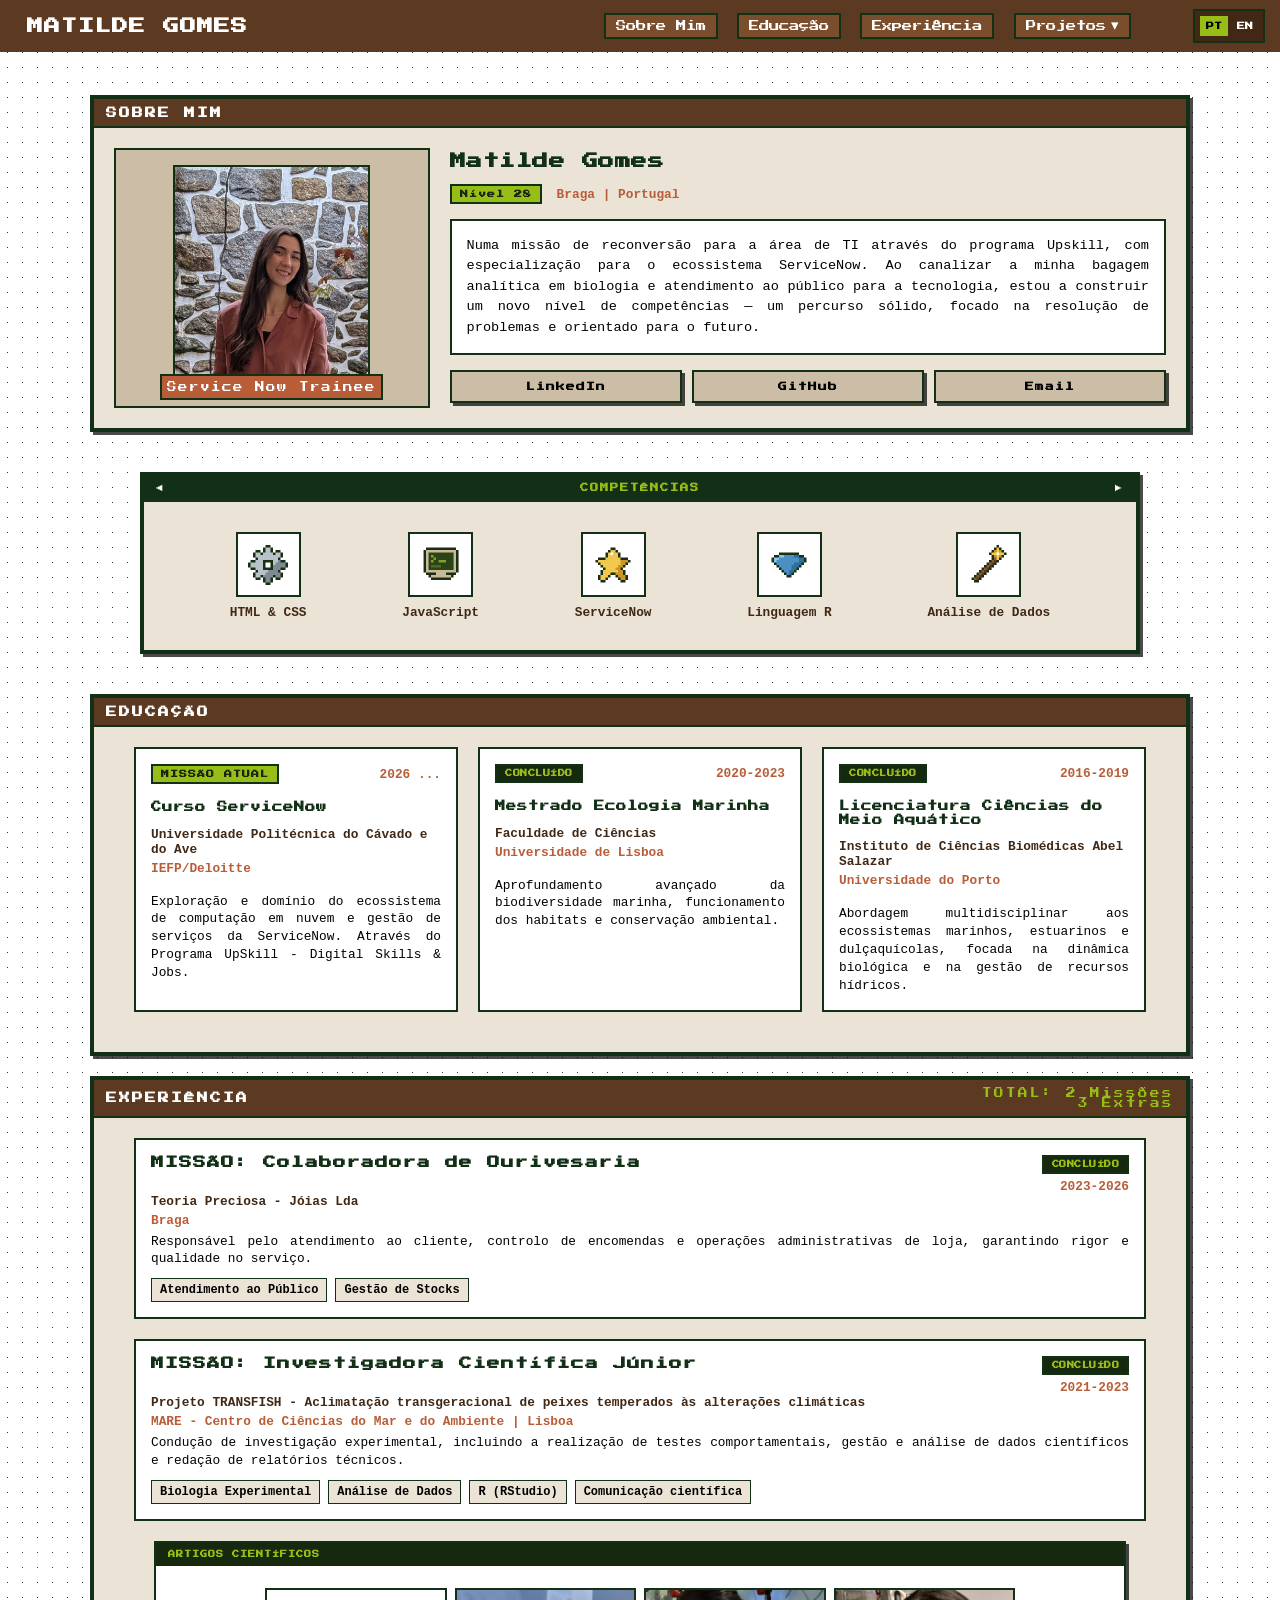
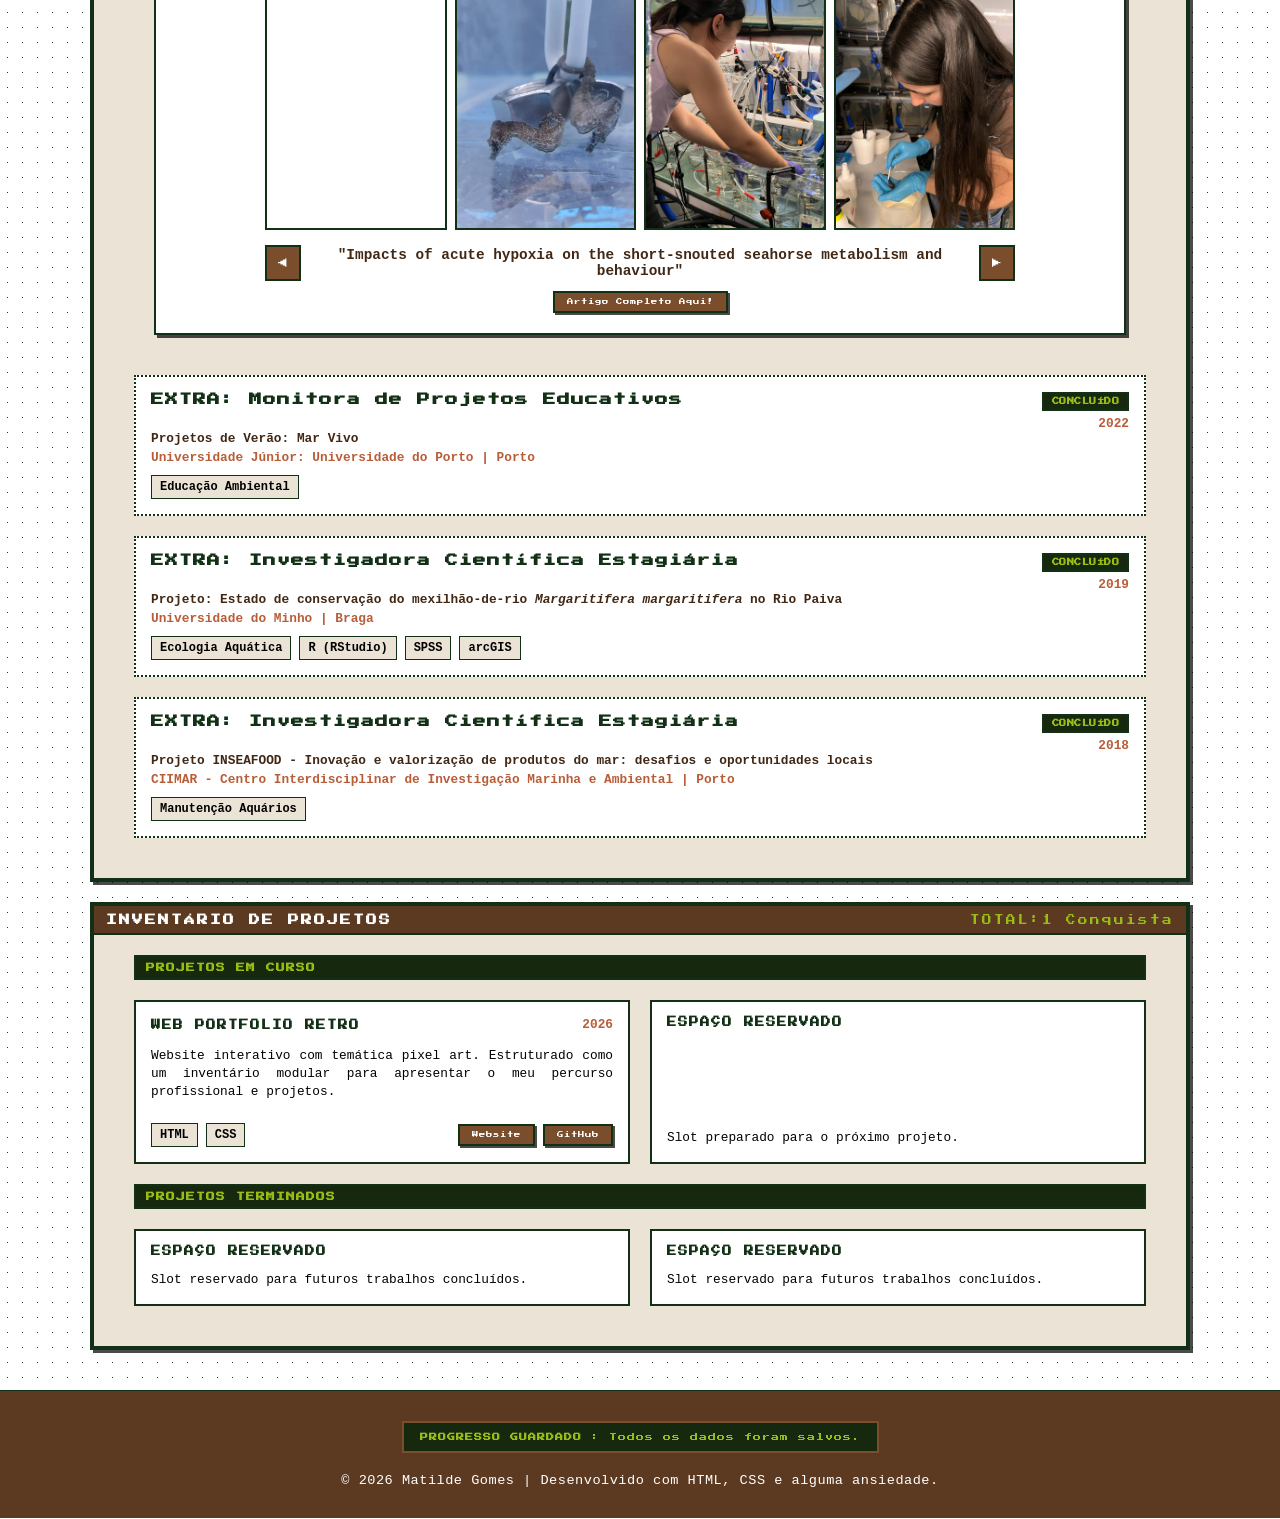
==== commit 71caee76: "chore: update index and index-en structure" ====
--- a/index.html
+++ b/index.html
@@ -65,13 +65,11 @@
                         <span class="lime-green-box">Nível 28</span>
                         <span class="complementary-info">Braga | Portugal</span>
                     </div>
-                    <div class="bio-box">
-                        <p> Numa missão de reconversão para a área de TI através do programa Upskill,
-                            com especialização para o ecossistema ServiceNow. Ao canalizar a minha bagagem
-                            analítica em biologia e atendimento ao público para a tecnologia, estou a construir
-                            um novo nível de competências — um percurso sólido, focado na resolução de problemas
-                            e orientado para o futuro.</p>
-                    </div>
+                    <p class="bio-box"> Numa missão de reconversão para a área de TI através do programa Upskill,
+                        com especialização para o ecossistema ServiceNow. Ao canalizar a minha bagagem
+                        analítica em biologia e atendimento ao público para a tecnologia, estou a construir
+                        um novo nível de competências — um percurso sólido, focado na resolução de problemas
+                        e orientado para o futuro.</p>
                     <!-- Social Media -->
                     <div class="about-links">
                         <a href="https://www.linkedin.com/in/matildegomes98/?locale=pt" target="_blank"
@@ -174,7 +172,7 @@
                         <div class="skill-item-wrapper">
                             <div class="skill-card-item">
                                 <div class="skill-icon-box"><img src="SoftSkills4.png"
-                                        alt="Icon adaptability soft skils" class="skill-img">
+                                        alt="Icon adaptability soft skills" class="skill-img">
                                 </div>
                             </div>
                             <span class="skill-name">Adaptabilidade</span>
@@ -182,7 +180,7 @@
                         <div class="skill-item-wrapper">
                             <div class="skill-card-item">
                                 <div class="skill-icon-box"><img src="SoftSkills5.png"
-                                        alt="Icon time management soft skils" class="skill-img">
+                                        alt="Icon time management soft skills" class="skill-img">
                                 </div>
                             </div>
                             <span class="skill-name">Gestão de Tempo</span>
@@ -190,7 +188,7 @@
                         <div class="skill-item-wrapper">
                             <div class="skill-card-item">
                                 <div class="skill-icon-box"><img src="SoftSkills6.png"
-                                        alt="Icon critical thinking soft skils" class="skill-img">
+                                        alt="Icon critical thinking soft skills" class="skill-img">
                                 </div>
                             </div>
                             <span class="skill-name">Pensamento Crítico</span>
@@ -299,8 +297,7 @@
                         <p class="complementary-info">Universidade de Lisboa</p>
                     </div>
                     <p class="description">Aprofundamento avançado da biodiversidade marinha, funcionamento dos habitats
-                        e
-                        conservação ambiental.</p>
+                        e conservação ambiental.</p>
                 </div>
                 <!-- Card 3 -->
                 <div class="education-card">
@@ -341,10 +338,10 @@
                     <div class="institution-container">
                         <p class="institution">Teoria Preciosa - Jóias Lda</p>
                         <p class="complementary-info">Braga</p>
-                        <p class="description">Responsável pelo atendimento ao cliente, controlo de encomendas e
-                            operações administrativas de loja,
-                            garantindo rigor e qualidade no serviço.</p>
-                    </div>
+                    </div>
+                    <p class="description">Responsável pelo atendimento ao cliente, controlo de encomendas e
+                        operações administrativas de loja,
+                        garantindo rigor e qualidade no serviço.</p>
                     <div class="card-tags">
                         <span class="grey-box">Atendimento ao Público</span>
                         <span class="grey-box">Gestão de Stocks</span>
@@ -363,10 +360,10 @@
                         <p class="institution">Projeto <strong>TRANSFISH</strong> - Aclimatação transgeracional de
                             peixes temperados às alterações climáticas</p>
                         <p class="complementary-info">MARE - Centro de Ciências do Mar e do Ambiente | Lisboa</p>
-                        <p class="description">Condução de investigação experimental, incluindo a realização de
-                            testes comportamentais, gestão e análise de dados científicos
-                            e redação de relatórios técnicos.</p>
-                    </div>
+                    </div>
+                    <p class="description">Condução de investigação experimental, incluindo a realização de
+                        testes comportamentais, gestão e análise de dados científicos
+                        e redação de relatórios técnicos.</p>
                     <div class="card-tags">
                         <span class="grey-box">Biologia Experimental</span>
                         <span class="grey-box">Análise de Dados</span>
@@ -376,7 +373,7 @@
                 </div>
                 <!-- scientific reports -->
                 <div class="reports-section">
-                    <h4 class="reports-title">ARTIGOS CIENTÍFICOS</h4>
+                    <h3 class="reports-title">ARTIGOS CIENTÍFICOS</h3>
                     <!-- hidden carousel control inputs -->
                     <input type="radio" name="report-slider" id="report-1" checked>
                     <input type="radio" name="report-slider" id="report-2">
@@ -517,7 +514,7 @@
                     <!-- SLOT 2-->
                     <div class="project-card">
                         <div class="project-card-header">
-                            <h3 class="project-title">ESPAÇO RESERVADO</h3>
+                            <h4 class="project-title">ESPAÇO RESERVADO</h4>
                         </div>
                         <div class="project-info">
                             <p class="description">Slot preparado para o próximo projeto.</p>
@@ -532,7 +529,7 @@
                     <!-- SLOT 3-->
                     <div class="project-card">
                         <div class="project-card-header">
-                            <h3 class="project-title">ESPAÇO RESERVADO</h3>
+                            <h4 class="project-title">ESPAÇO RESERVADO</h4>
                         </div>
                         <div class="project-info">
                             <p class="description">Slot reservado para futuros trabalhos concluídos.</p>
@@ -541,7 +538,7 @@
                     <!-- SLOT 4-->
                     <div class="project-card">
                         <div class="project-card-header">
-                            <h3 class="project-title">ESPAÇO RESERVADO</h3>
+                            <h4 class="project-title">ESPAÇO RESERVADO</h4>
                         </div>
                         <div class="project-info">
                             <p class="description">Slot reservado para futuros trabalhos concluídos.</p>
@@ -550,15 +547,11 @@
                 </div>
             </div>
         </section>
-
         <!-- FOOTER -->
         <footer class="site-footer">
-            <div class="footer-container">
-                <p class="save-title"><strong> PROGRESSO GUARDADO </strong>: Todos os dados foram salvos.</p>
-                <p class="footer-copy">&copy; 2026 Matilde Gomes | Desenvolvido com HTML, CSS e alguma ansiedade.</p>
-            </div>
+            <p class="save-title"><strong> PROGRESSO GUARDADO </strong>: Todos os dados foram salvos.</p>
+            <p class="footer-copy">&copy; 2026 Matilde Gomes | Desenvolvido com HTML, CSS e alguma ansiedade.</p>
         </footer>
     </main>
 </body>
-
 </html>
--- a/style.css
+++ b/style.css
@@ -851,28 +851,23 @@
 /* --- FOOTER --- */
 
 .site-footer {
-    background-color: var(--medium-brown);
-    border-top: 1px solid var(--dark-green);
     width: 100%;
     margin-top: 40px;
-}
-
-.footer-container {
-    max-width: 1100px;
-    margin: 0 auto;
     display: flex;
     flex-direction: column;
     align-items: center;
     justify-content: center;
     padding: 30px 20px;
     gap: 20px;
+    background-color: var(--medium-brown);
+    border-top: 1px solid var(--dark-green);
 }
 
 .save-title {
     background-color: var(--medium-green);
     border: 2px solid var(--light-brown);
     color: var(--lime-green);
-    font-family: 'Press Start 2P', monospace;
+    font-family: var(--font-pixel);
     font-size: 0.50rem;
     padding: 10px 16px;
     letter-spacing: 1px;
@@ -880,7 +875,7 @@
 }
 
 .footer-copy {
-    font-family: monospace;
+    font-family: var(--font-mono);
     font-size: 0.85rem;
     color: white;
     text-align: center;
@@ -1080,17 +1075,30 @@
 
     /* Section Projects */
 
+        .projects-section {
+        width: calc(100% - 20px);
+        margin: 20px auto 0 auto;
+    }
+
+    .projects-category-wrapper {
+        margin: 15px;
+        gap: 15px;
+    }
+
+    .projects-container {
+        grid-template-columns: 1fr;
+        gap: 15px;
+    }
+
     #projects .section-title h2 {
         font-size: clamp(0.35rem, 3.2vw, 0.45rem);
         white-space: nowrap;
     }
 
     /* Footer */
+
     .site-footer {
         margin-top: 30px;
-    }
-
-    .footer-container {
         padding: 20px 10px;
         gap: 15px;
     }
@@ -1103,22 +1111,6 @@
     .footer-copy {
         font-size: 0.75rem;
         padding: 0 10px;
-    }
-
-    /* Section Projects */
-    .projects-section {
-        width: calc(100% - 20px);
-        margin: 20px auto 0 auto;
-    }
-
-    .projects-category-wrapper {
-        margin: 15px;
-        gap: 15px;
-    }
-
-    .projects-container {
-        grid-template-columns: 1fr;
-        gap: 15px;
     }
 }
 
@@ -1235,13 +1227,9 @@
     }
 
     /* Footer */
-
+    
     .site-footer {
         margin-top: 35px;
-    }
-
-    .footer-container {
-        max-width: 90%;
         padding: 25px 15px;
     }
 }
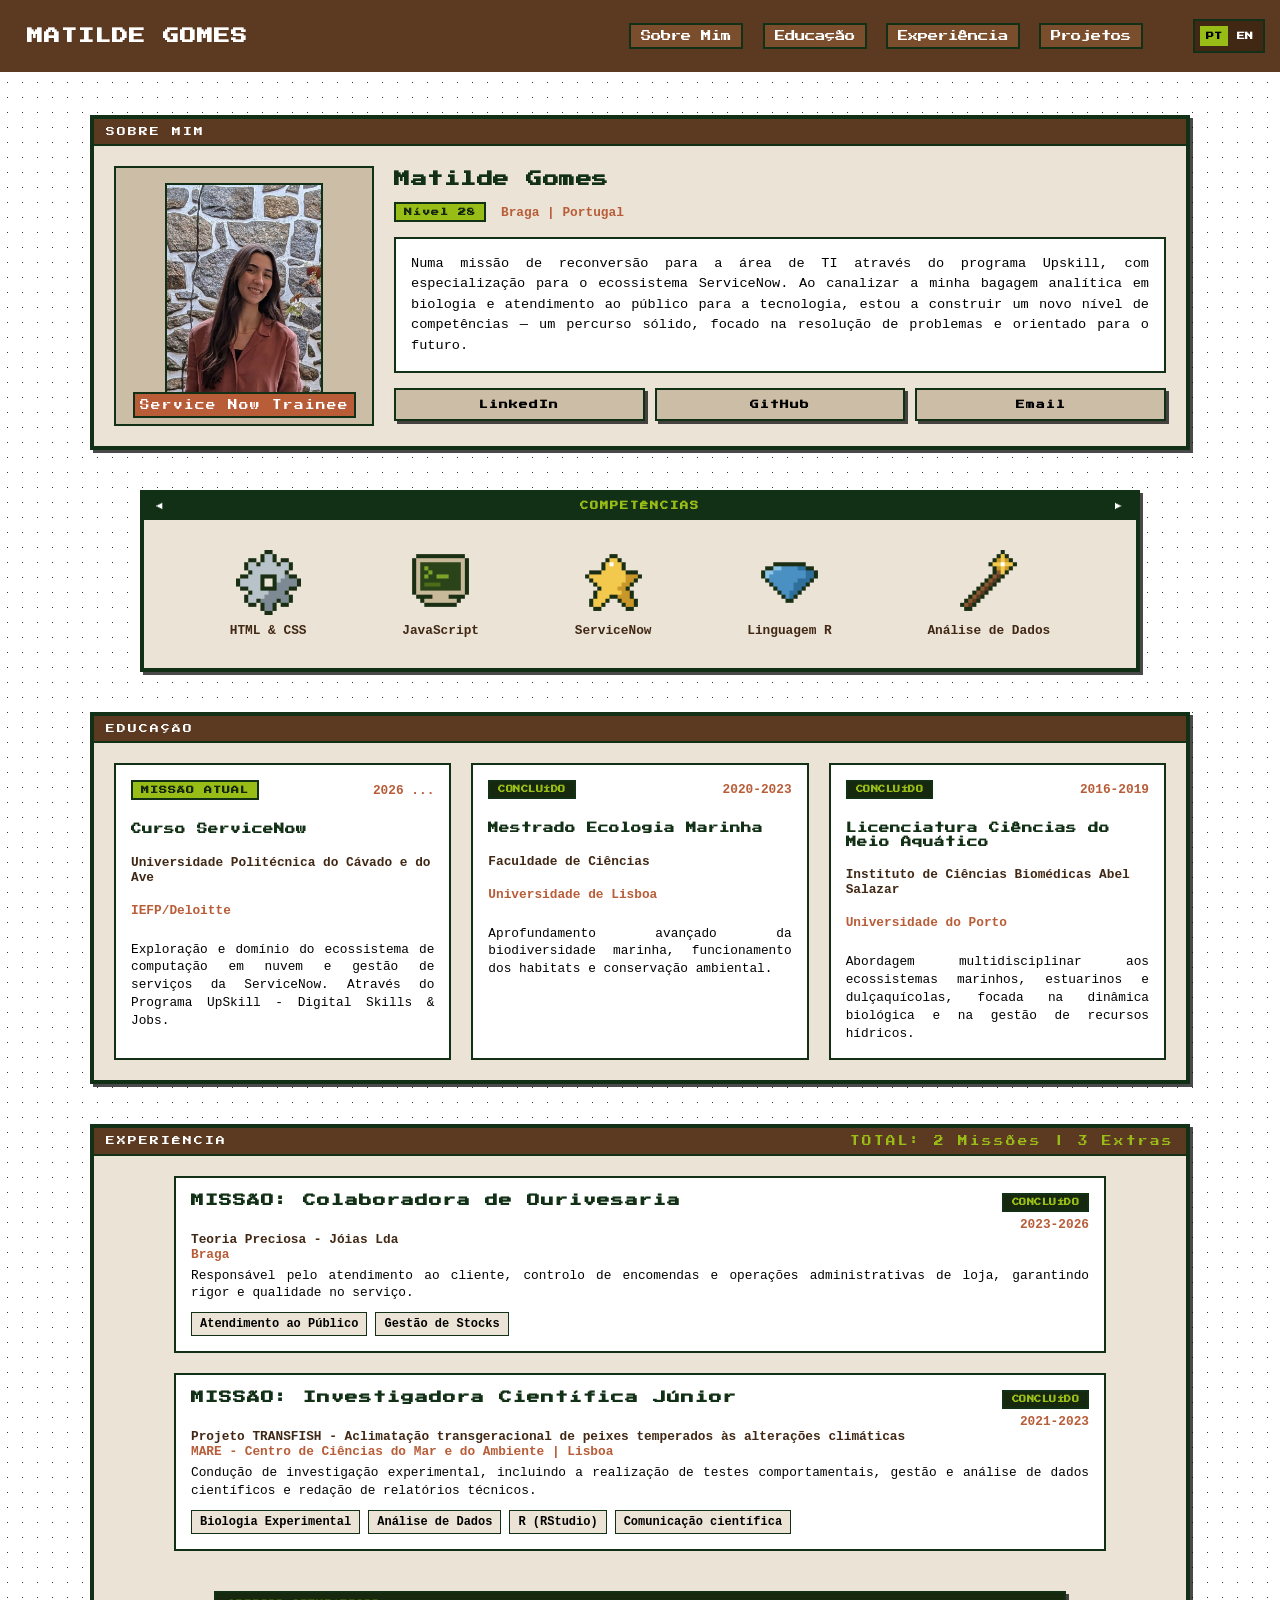
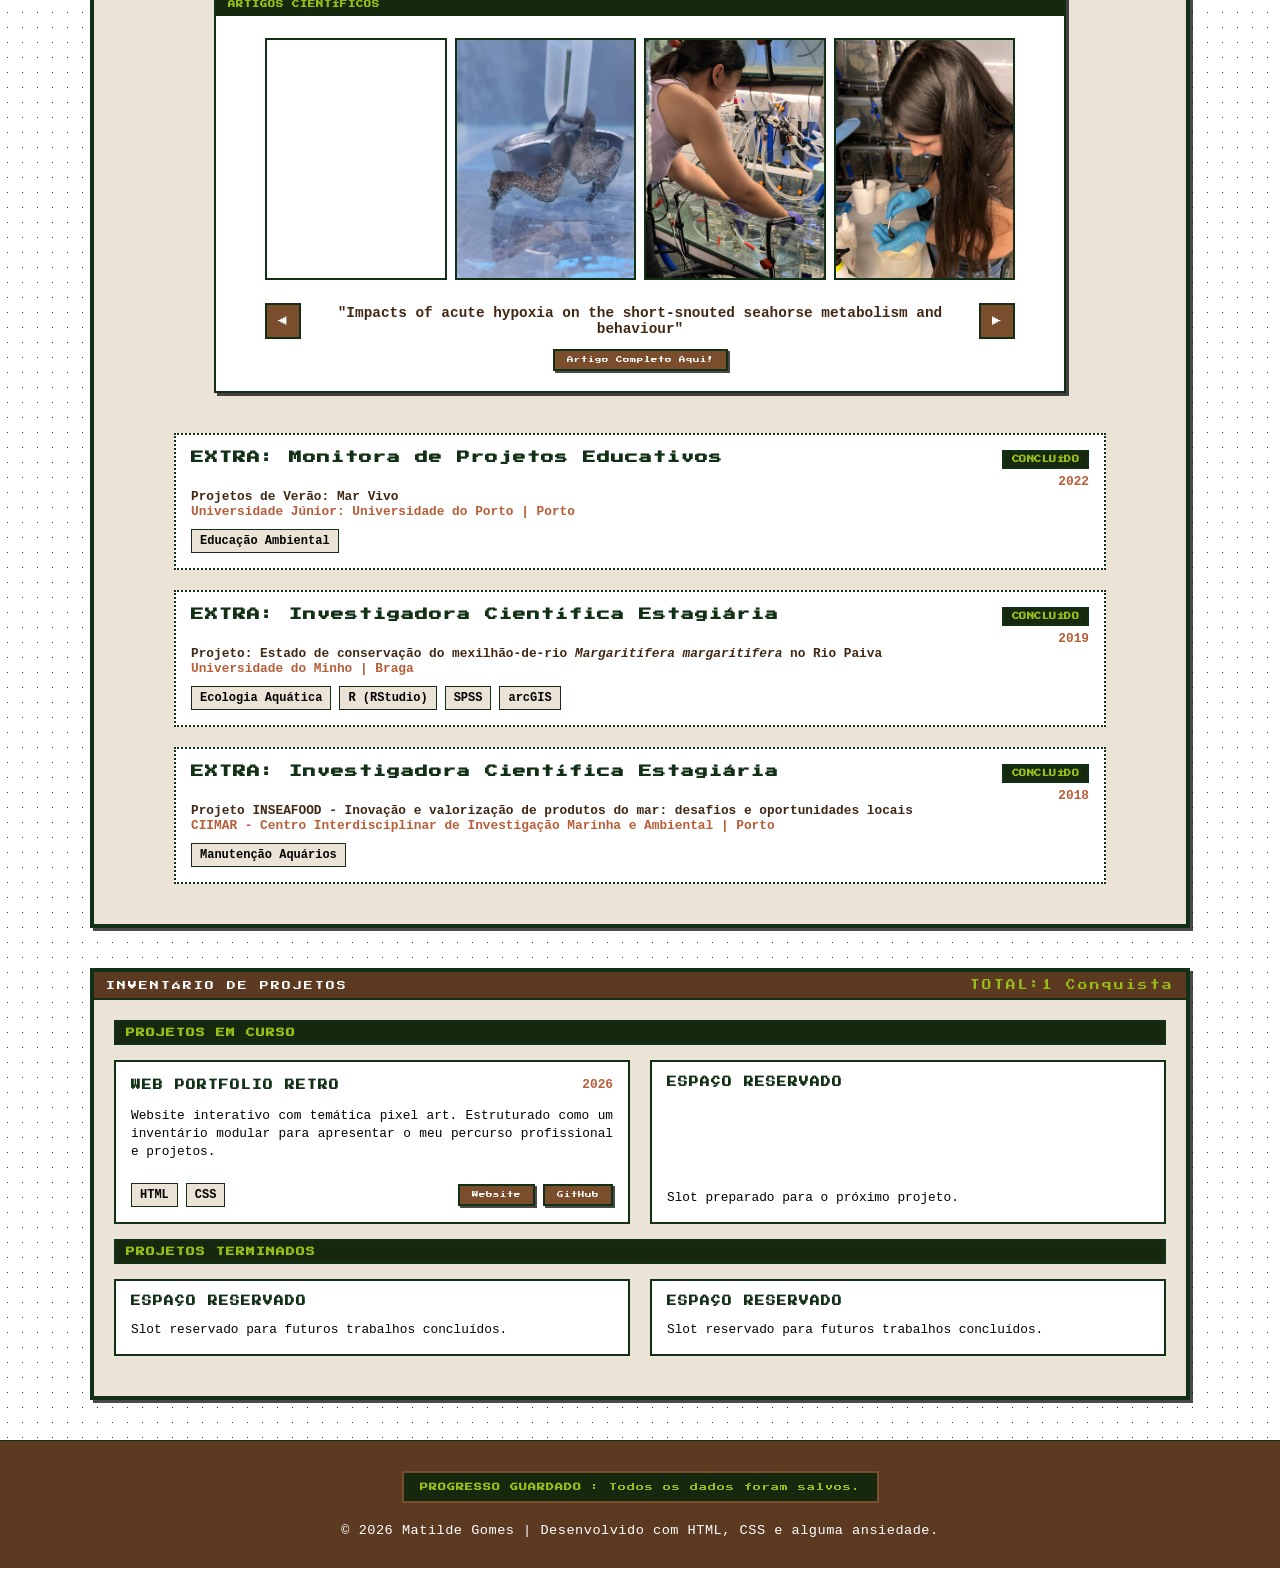
==== commit 2253d377: "chore: update html and css structure" ====
--- a/index.html
+++ b/index.html
@@ -18,24 +18,24 @@
             <!-- Navigation Menu  -->
             <nav class="header-nav">
                 <!-- Mobile Menu -->
-                <a href="#mobile-menu" class="menu-btn">MENU ☰</a>
-                <div id="mobile-menu" class="nav-links-wrapper">
+                <a href="#menu" class="menu-btn-mobile">MENU ☰</a>
+                <div id="menu" class="nav-links-wrapper">
                     <a href="#" class="nav-link">Sobre Mim</a>
                     <a href="#education" class="nav-link">Educação</a>
                     <a href="#experience" class="nav-link">Experiência</a>
-                    <!-- Projects Dropdown Menu -->
-                    <div class="nav-dropdown">
-                        <a href="#projects" class="nav-link">Projetos<span class="dropdown-arrow">▾</span>
-                        </a>
+                    <details class="nav-dropdown">
+                        <summary class="nav-link">Projetos</summary>
                         <div class="dropdown-menu">
                             <a href="#in-progress" class="dropdown-item">
-                                <span>Em Curso</span> <span class="item-counter">1</span>
+                                <span>Em Curso</span>
+                                <span class="item-counter">1</span>
                             </a>
                             <a href="#completed" class="dropdown-item">
-                                <span>Terminados</span> <span class="item-counter">0</span>
+                                <span>Terminados</span>
+                                <span class="item-counter">0</span>
                             </a>
                         </div>
-                    </div>
+                    </details>
                 </div>
             </nav>
             <!-- Languages -->
@@ -48,9 +48,7 @@
     <main>
         <!-- SECTION ABOUT ME -->
         <section id="about-me" class="section-box">
-            <div class="section-title">
-                <h2>SOBRE MIM</h2>
-            </div>
+            <h2 class="section-title">SOBRE MIM</h2>
             <div class="about-container">
                 <div class="about-avatar-box">
                     <div class="avatar-placeholder">
@@ -73,10 +71,11 @@
                     <!-- Social Media -->
                     <div class="about-links">
                         <a href="https://www.linkedin.com/in/matildegomes98/?locale=pt" target="_blank"
-                            class="social-media-btn">LinkedIn</a>
-                        <a href="https://github.com/mjuliana98g" target="_blank" class="social-media-btn">GitHub</a>
+                            rel="noopener noreferrer" class="social-media-btn">LinkedIn</a>
+                        <a href="https://github.com/mjuliana98g" target="_blank" rel="noopener noreferrer"
+                            class="social-media-btn">GitHub</a>
                         <a href="https://mail.google.com/mail/?view=cm&fs=1&to=m.juliana.98.g@gmail.com&&su=Contacto%20via%20Portfólio"
-                            target="_blank" class="social-media-btn">Email</a>
+                            target="_blank" rel="noopener noreferrer" class="social-media-btn">Email</a>
                     </div>
                 </div>
             </div>
@@ -95,46 +94,26 @@
                         <label for="slide-soft-skills" class="slide-arrow" title="next">▶</label>
                     </div>
                     <div class="skills-grid-box">
-                        <div class="skill-item-wrapper">
-                            <div class="skill-card-item">
-                                <div class="skill-icon-box">
-                                    <img src="HardSkills1.png" alt="Icon HTML CSS hard skill" class="skill-img">
-                                </div>
-                            </div>
-                            <span class="skill-name">HTML & CSS</span>
-                        </div>
-                        <div class="skill-item-wrapper">
-                            <div class="skill-card-item">
-                                <div class="skill-icon-box">
-                                    <img src="HardSkills2.png" alt="Icon JavaScript hard skill" class="skill-img">
-                                </div>
-                            </div>
-                            <span class="skill-name">JavaScript</span>
-                        </div>
-                        <div class="skill-item-wrapper">
-                            <div class="skill-card-item">
-                                <div class="skill-icon-box">
-                                    <img src="HardSkills3.png" alt="Icon ServiceNow hard skill" class="skill-img">
-                                </div>
-                            </div>
-                            <span class="skill-name">ServiceNow</span>
-                        </div>
-                        <div class="skill-item-wrapper">
-                            <div class="skill-card-item">
-                                <div class="skill-icon-box">
-                                    <img src="HardSkills4.png" alt="Icon RStudio hard skill" class="skill-img">
-                                </div>
-                            </div>
-                            <span class="skill-name">Linguagem R</span>
-                        </div>
-                        <div class="skill-item-wrapper">
-                            <div class="skill-card-item">
-                                <div class="skill-icon-box">
-                                    <img src="HardSkills5.png" alt="Icon Data Analysis hard skill" class="skill-img">
-                                </div>
-                            </div>
-                            <span class="skill-name">Análise de Dados</span>
-                        </div>
+                        <figure class="skill-item">
+                            <img src="HardSkills1.png" alt="Ícone de HTML e CSS" class="skill-img">
+                            <figcaption class="skill-name">HTML & CSS</figcaption>
+                        </figure>
+                        <figure class="skill-item">
+                            <img src="HardSkills2.png" alt="Ícone de JavaScript" class="skill-img">
+                            <figcaption class="skill-name">JavaScript</figcaption>
+                        </figure>
+                        <figure class="skill-item">
+                            <img src="HardSkills3.png" alt="Ícone de ServiceNow" class="skill-img">
+                            <figcaption class="skill-name">ServiceNow</figcaption>
+                        </figure>
+                        <figure class="skill-item">
+                            <img src="HardSkills4.png" alt="Ícone da linguagem R" class="skill-img">
+                            <figcaption class="skill-name">Linguagem R</figcaption>
+                        </figure>
+                        <figure class="skill-item">
+                            <img src="HardSkills5.png" alt="Ícone de análise de dados" class="skill-img">
+                            <figcaption class="skill-name">Análise de Dados</figcaption>
+                        </figure>
                     </div>
                 </div>
                 <!-- soft skills -->
@@ -145,54 +124,30 @@
                         <label for="slide-hobbies" class="slide-arrow" title="next">▶</label>
                     </div>
                     <div class="skills-grid-box">
-                        <div class="skill-item-wrapper">
-                            <div class="skill-card-item">
-                                <div class="skill-icon-box">
-                                    <img src="SoftSkill1.png" alt="Icon problem solving skill" class="skill-img">
-                                </div>
-                            </div>
-                            <span class="skill-name">Resolução de Problemas</span>
-                        </div>
-                        <div class="skill-item-wrapper">
-                            <div class="skill-card-item">
-                                <div class="skill-icon-box"><img src="SoftSkill2.png" alt="Icon comunication soft skill"
-                                        class="skill-img">
-                                </div>
-                            </div>
-                            <span class="skill-name">Comunicação</span>
-                        </div>
-                        <div class="skill-item-wrapper">
-                            <div class="skill-card-item">
-                                <div class="skill-icon-box"><img src="SoftSkill3.png" alt="Icon team work soft skills"
-                                        class="skill-img">
-                                </div>
-                            </div>
-                            <span class="skill-name">Trabalho em Equipa</span>
-                        </div>
-                        <div class="skill-item-wrapper">
-                            <div class="skill-card-item">
-                                <div class="skill-icon-box"><img src="SoftSkills4.png"
-                                        alt="Icon adaptability soft skills" class="skill-img">
-                                </div>
-                            </div>
-                            <span class="skill-name">Adaptabilidade</span>
-                        </div>
-                        <div class="skill-item-wrapper">
-                            <div class="skill-card-item">
-                                <div class="skill-icon-box"><img src="SoftSkills5.png"
-                                        alt="Icon time management soft skills" class="skill-img">
-                                </div>
-                            </div>
-                            <span class="skill-name">Gestão de Tempo</span>
-                        </div>
-                        <div class="skill-item-wrapper">
-                            <div class="skill-card-item">
-                                <div class="skill-icon-box"><img src="SoftSkills6.png"
-                                        alt="Icon critical thinking soft skills" class="skill-img">
-                                </div>
-                            </div>
-                            <span class="skill-name">Pensamento Crítico</span>
-                        </div>
+                        <figure class="skill-item">
+                            <img src="SoftSkill1.png" alt="Ícone de resolução de problemas" class="skill-img">
+                            <figcaption class="skill-name">Resolução de Problemas</figcaption>
+                        </figure>
+                        <figure class="skill-item">
+                            <img src="SoftSkill2.png" alt="Ícone de comunicação" class="skill-img">
+                            <figcaption class="skill-name">Comunicação</figcaption>
+                        </figure>
+                        <figure class="skill-item">
+                            <img src="SoftSkill3.png" alt="Ícone de trabalho em equipa" class="skill-img">
+                            <figcaption class="skill-name">Trabalho em Equipa</figcaption>
+                        </figure>
+                        <figure class="skill-item">
+                            <img src="SoftSkills4.png" alt="Ícone de adaptabilidade" class="skill-img">
+                            <figcaption class="skill-name">Adaptabilidade</figcaption>
+                        </figure>
+                        <figure class="skill-item">
+                            <img src="SoftSkills5.png" alt="Ícone de gestão de tempo" class="skill-img">
+                            <figcaption class="skill-name">Gestão de Tempo</figcaption>
+                        </figure>
+                        <figure class="skill-item">
+                            <img src="SoftSkills6.png" alt="Ícone de pensamento crítico" class="skill-img">
+                            <figcaption class="skill-name">Pensamento Crítico</figcaption>
+                        </figure>
                     </div>
                 </div>
                 <!-- hobbies -->
@@ -203,61 +158,37 @@
                         <label for="slide-hard-skills" class="slide-arrow" title="next">▶</label>
                     </div>
                     <div class="skills-grid-box">
-                        <div class="skill-item-wrapper">
-                            <div class="skill-card-item">
-                                <div class="skill-icon-box"><img src="Hobbie1.png" alt="Icon books hobbie"
-                                        class="skill-img">
-                                </div>
-                            </div>
-                            <span class="skill-name">Livros</span>
-                        </div>
-                        <div class="skill-item-wrapper">
-                            <div class="skill-card-item">
-                                <div class="skill-icon-box"><img src="Hobbie2.png" alt="Icon movies hobbie"
-                                        class="skill-img">
-                                </div>
-                            </div>
-                            <span class="skill-name">Filmes</span>
-                        </div>
-                        <div class="skill-item-wrapper">
-                            <div class="skill-card-item">
-                                <div class="skill-icon-box"><img src="Hobbie3.png" alt="Icon series hobbie"
-                                        class="skill-img">
-                                </div>
-                            </div>
-                            <span class="skill-name">Séries</span>
-                        </div>
-                        <div class="skill-item-wrapper">
-                            <div class="skill-card-item">
-                                <div class="skill-icon-box"><img src="Hobbie4.png" alt="Icon hiking hobbie"
-                                        class="skill-img">
-                                </div>
-                            </div>
-                            <span class="skill-name">Trilhos</span>
-                        </div>
-                        <div class="skill-item-wrapper">
-                            <div class="skill-card-item">
-                                <div class="skill-icon-box"><img src="Hobbie5.png" alt="Icon journaling hobbie"
-                                        class="skill-img">
-                                </div>
-                            </div>
-                            <span class="skill-name">Journaling</span>
-                        </div>
-                        <div class="skill-item-wrapper">
-                            <div class="skill-card-item">
-                                <div class="skill-icon-box"><img src="Hobbie6.png" alt="Icon friends hobbie"
-                                        class="skill-img">
-                                </div>
-                            </div>
-                            <span class="skill-name">Conviver</span>
-                        </div>
-                    </div>
-                    <!-- Sugestions -->
+                        <figure class="skill-item">
+                            <img src="Hobbie1.png" alt="Ícone de livros" class="skill-img">
+                            <figcaption class="skill-name">Livros</figcaption>
+                        </figure>
+                        <figure class="skill-item">
+                            <img src="Hobbie2.png" alt="Ícone de filmes" class="skill-img">
+                            <figcaption class="skill-name">Filmes</figcaption>
+                        </figure>
+                        <figure class="skill-item">
+                            <img src="Hobbie3.png" alt="Ícone de séries" class="skill-img">
+                            <figcaption class="skill-name">Séries</figcaption>
+                        </figure>
+                        <figure class="skill-item">
+                            <img src="Hobbie4.png" alt="Ícone de trilhos" class="skill-img">
+                            <figcaption class="skill-name">Trilhos</figcaption>
+                        </figure>
+                        <figure class="skill-item">
+                            <img src="Hobbie5.png" alt="Ícone de journaling" class="skill-img">
+                            <figcaption class="skill-name">Journaling</figcaption>
+                        </figure>
+                        <figure class="skill-item">
+                            <img src="Hobbie6.png" alt="Ícone de convívio com amigos" class="skill-img">
+                            <figcaption class="skill-name">Conviver</figcaption>
+                        </figure>
+                    </div>
+                    <!-- Sugestões -->
                     <div class="suggestion-form-box">
-                        <p class="suggestion-label">Deixa a tua recomendação:</p>
+                        <label for="suggestion-input" class="suggestion-label">Deixa a tua recomendação:</label>
                         <div class="suggestion-input-row">
-                            <input type="text" placeholder="Escreve aqui um livro, filme, trilho, ..."
-                                class="suggestion-text-input" disabled>
+                            <input type="text" id="suggestion-input"
+                                placeholder="Escreve aqui um livro, filme, série, ..." class="suggestion-text-input">
                             <button type="button" class="web-box">Enviar</button>
                         </div>
                     </div>
@@ -266,68 +197,55 @@
         </section>
         <!-- SECTION EDUCATION -->
         <section class="section-box" id="education">
-            <div class="section-title">
-                <h2>EDUCAÇÃO</h2>
-            </div>
+            <h2 class="section-title">EDUCAÇÃO</h2>
             <div class="education-container">
                 <!-- Card 1 -->
-                <div class="education-card">
+                <article class="education-card">
                     <div class="education-card-container">
                         <span class="lime-green-box">MISSÃO ATUAL</span>
                         <span class="complementary-info">2026 ...</span>
                     </div>
                     <h3>Curso ServiceNow</h3>
-                    <div class="institution-container">
-                        <p class="institution">Universidade Politécnica do Cávado e do Ave</p>
-                        <p class="complementary-info">IEFP/Deloitte</p>
-                    </div>
+                    <p class="institution">Universidade Politécnica do Cávado e do Ave</p>
+                    <p class="complementary-info">IEFP/Deloitte</p>
                     <p class="description">Exploração e domínio do ecossistema de computação em nuvem e gestão de
-                        serviços
-                        da ServiceNow. Através do Programa UpSkill - Digital Skills & Jobs.</p>
-                </div>
+                        serviços da ServiceNow. Através do Programa UpSkill - Digital Skills & Jobs.</p>
+                </article>
                 <!-- Card 2 -->
-                <div class="education-card">
+                <article class="education-card">
                     <div class="education-card-container">
                         <span class="dark-green-box">CONCLUÍDO</span>
                         <span class="complementary-info">2020-2023</span>
                     </div>
                     <h3>Mestrado Ecologia Marinha</h3>
-                    <div class="institution-container">
-                        <p class="institution">Faculdade de Ciências</p>
-                        <p class="complementary-info">Universidade de Lisboa</p>
-                    </div>
+                    <p class="institution">Faculdade de Ciências</p>
+                    <p class="complementary-info">Universidade de Lisboa</p>
                     <p class="description">Aprofundamento avançado da biodiversidade marinha, funcionamento dos habitats
                         e conservação ambiental.</p>
-                </div>
+                </article>
                 <!-- Card 3 -->
-                <div class="education-card">
+                <article class="education-card">
                     <div class="education-card-container">
                         <span class="dark-green-box">CONCLUÍDO</span>
                         <span class="complementary-info">2016-2019</span>
                     </div>
                     <h3>Licenciatura Ciências do Meio Aquático</h3>
-                    <div class="institution-container">
-                        <p class="institution">Instituto de Ciências Biomédicas Abel Salazar</p>
-                        <p class="complementary-info">Universidade do Porto</p>
-                    </div>
+                    <p class="institution">Instituto de Ciências Biomédicas Abel Salazar</p>
+                    <p class="complementary-info">Universidade do Porto</p>
                     <p class="description">Abordagem multidisciplinar aos ecossistemas marinhos, estuarinos e
-                        dulçaquícolas, focada na dinâmica biológica e na gestão de recursos hídricos.
-                    </p>
-                </div>
+                        dulçaquícolas, focada na dinâmica biológica e na gestão de recursos hídricos.</p>
+                </article>
             </div>
         </section>
         <!-- SECTION EXPERIENCE -->
         <section class="section-box" id="experience">
             <div class="section-title">
                 <h2>EXPERIÊNCIA</h2>
-                <div class="title-complement">
-                    <span>TOTAL: 2 Missões</span>
-                    <span>3 Extras</span>
-                </div>
+                <span class="title-complement">TOTAL: 2 Missões | 3 Extras</span>
             </div>
             <div class="experience-container">
                 <!-- Card 1 -->
-                <div class="experience-card">
+                <article class="experience-card">
                     <div class="experience-card-top">
                         <h3>MISSÃO: Colaboradora de Ourivesaria</h3>
                         <div class="experience-card-meta">
@@ -335,10 +253,8 @@
                             <span class="complementary-info">2023-2026</span>
                         </div>
                     </div>
-                    <div class="institution-container">
-                        <p class="institution">Teoria Preciosa - Jóias Lda</p>
-                        <p class="complementary-info">Braga</p>
-                    </div>
+                    <p class="institution">Teoria Preciosa - Jóias Lda</p>
+                    <p class="complementary-info">Braga</p>
                     <p class="description">Responsável pelo atendimento ao cliente, controlo de encomendas e
                         operações administrativas de loja,
                         garantindo rigor e qualidade no serviço.</p>
@@ -346,9 +262,9 @@
                         <span class="grey-box">Atendimento ao Público</span>
                         <span class="grey-box">Gestão de Stocks</span>
                     </div>
-                </div>
+                </article>
                 <!-- Card 2 -->
-                <div class="experience-card">
+                <article class="experience-card">
                     <div class="experience-card-top">
                         <h3>MISSÃO: Investigadora Científica Júnior</h3>
                         <div class="experience-card-meta">
@@ -356,11 +272,9 @@
                             <span class="complementary-info">2021-2023</span>
                         </div>
                     </div>
-                    <div class="institution-container">
-                        <p class="institution">Projeto <strong>TRANSFISH</strong> - Aclimatação transgeracional de
-                            peixes temperados às alterações climáticas</p>
-                        <p class="complementary-info">MARE - Centro de Ciências do Mar e do Ambiente | Lisboa</p>
-                    </div>
+                    <p class="institution">Projeto <strong>TRANSFISH</strong> - Aclimatação transgeracional de
+                        peixes temperados às alterações climáticas</p>
+                    <p class="complementary-info">MARE - Centro de Ciências do Mar e do Ambiente | Lisboa</p>
                     <p class="description">Condução de investigação experimental, incluindo a realização de
                         testes comportamentais, gestão e análise de dados científicos
                         e redação de relatórios técnicos.</p>
@@ -370,7 +284,7 @@
                         <span class="grey-box">R (RStudio)</span>
                         <span class="grey-box">Comunicação científica</span>
                     </div>
-                </div>
+                </article>
                 <!-- scientific reports -->
                 <div class="reports-section">
                     <h3 class="reports-title">ARTIGOS CIENTÍFICOS</h3>
@@ -378,40 +292,47 @@
                     <input type="radio" name="report-slider" id="report-1" checked>
                     <input type="radio" name="report-slider" id="report-2">
                     <div class="reports-carousel-container">
-                        <div class="report-images-row">
-                            <video src="VID_seahorse.mp4" autoplay muted loop playsinline class="report-video"></video>
-                            <img src="seahorse.jpg" alt="Scientific report seahorse image" class="report-img">
-                            <img src="seahorse3.jpg" alt="Scientific report lab image" class="report-img">
-                            <img src="seahorse4.jpg" alt="Scientific report lab image 2" class="report-img">
-                        </div>
+                        <figure class="report-images-row">
+                            <video src="VID_seahorse.mp4" autoplay muted loop playsinline class="report-video">
+                                O seu navegador não suporta a reprodução deste vídeo.
+                            </video>
+                            <img src="seahorse.jpg"
+                                alt="Cavalo-marinho fotografado em contexto de investigação científica"
+                                class="report-img">
+                            <img src="seahorse3.jpg" alt="Registo fotográfico de laboratório" class="report-img">
+                            <img src="seahorse4.jpg" alt="Registo fotográfico de laboratório, ensaio 2"
+                                class="report-img">
+                            <figcaption class="sr-only"></figcaption>
+                        </figure>
                         <div class="report-slide">
                             <div class="report-title-row">
                                 <label for="report-2" class="report-arrow" title="previous">◀</label>
-                                <h5 class="report-title">"Impacts of acute hypoxia on the short-snouted seahorse
-                                    metabolism and behaviour"</h5>
+                                <h4 class="report-title">"Impacts of acute hypoxia on the short-snouted seahorse
+                                    metabolism and behaviour"</h4>
                                 <label for="report-2" class="report-arrow" title="next">▶</label>
                             </div>
                             <a href="https://www.sciencedirect.com/science/article/pii/S0048969723055183?via%3Dihub"
-                                target="_blank" class="web-box">
+                                target="_blank" rel="noopener noreferrer" class="web-box">
                                 <span>Artigo Completo Aqui!</span>
                             </a>
                         </div>
                         <div class="report-slide">
                             <div class="report-title-row">
                                 <label for="report-1" class="report-arrow" title="previous">◀</label>
-                                <h5 class="report-title">"Physiological and behavioral responses of seahorse newborns
-                                    to acute hypoxia"</h5>
+                                <h4 class="report-title">"Physiological and behavioral responses of seahorse
+                                    newborns
+                                    to acute hypoxia"</h4>
                                 <label for="report-1" class="report-arrow" title="next">▶</label>
                             </div>
                             <a href="https://www.sciencedirect.com/science/article/abs/pii/S0141113625004015"
-                                target="_blank" class="web-box">
+                                target="_blank" rel="noopener noreferrer" class="web-box">
                                 <span>Artigo Completo Aqui!</span>
                             </a>
                         </div>
                     </div>
                 </div>
                 <!-- Card 3 -->
-                <div class="experience-card-side-quest">
+                <article class="experience-card-side-quest">
                     <div class="experience-card-top">
                         <h3>EXTRA: Monitora de Projetos Educativos</h3>
                         <div class="experience-card-meta">
@@ -419,16 +340,14 @@
                             <span class="complementary-info">2022</span>
                         </div>
                     </div>
-                    <div class="institution-container">
-                        <p class="institution">Projetos de Verão: Mar Vivo</p>
-                        <p class="complementary-info">Universidade Júnior: Universidade do Porto | Porto</p>
-                    </div>
+                    <p class="institution">Projetos de Verão: Mar Vivo</p>
+                    <p class="complementary-info">Universidade Júnior: Universidade do Porto | Porto</p>
                     <div class="card-tags">
                         <span class="grey-box">Educação Ambiental</span>
                     </div>
-                </div>
+                </article>
                 <!-- Card 4 -->
-                <div class="experience-card-side-quest">
+                <article class="experience-card-side-quest">
                     <div class="experience-card-top">
                         <h3>EXTRA: Investigadora Científica Estagiária</h3>
                         <div class="experience-card-meta">
@@ -436,20 +355,18 @@
                             <span class="complementary-info">2019</span>
                         </div>
                     </div>
-                    <div class="institution-container">
-                        <p class="institution">Projeto: Estado de conservação do mexilhão-de-rio <i>Margaritifera
-                                margaritifera</i> no Rio Paiva</p>
-                        <p class="complementary-info">Universidade do Minho | Braga</p>
-                    </div>
+                    <p class="institution">Projeto: Estado de conservação do mexilhão-de-rio <i>Margaritifera
+                            margaritifera</i> no Rio Paiva</p>
+                    <p class="complementary-info">Universidade do Minho | Braga</p>
                     <div class="card-tags">
                         <span class="grey-box">Ecologia Aquática</span>
                         <span class="grey-box">R (RStudio)</span>
                         <span class="grey-box">SPSS</span>
                         <span class="grey-box">arcGIS</span>
                     </div>
-                </div>
+                </article>
                 <!-- Card 5 -->
-                <div class="experience-card-side-quest">
+                <article class="experience-card-side-quest">
                     <div class="experience-card-top">
                         <h3>EXTRA: Investigadora Científica Estagiária</h3>
                         <div class="experience-card-meta">
@@ -457,25 +374,21 @@
                             <span class="complementary-info">2018</span>
                         </div>
                     </div>
-                    <div class="institution-container">
-                        <p class="institution">Projeto <strong>INSEAFOOD</strong> - Inovação e valorização de
-                            produtos do mar: desafios e oportunidades locais</p>
-                        <p class="complementary-info">CIIMAR - Centro Interdisciplinar de Investigação Marinha e
-                            Ambiental | Porto</p>
-                    </div>
+                    <p class="institution">Projeto <strong>INSEAFOOD</strong> - Inovação e valorização de
+                        produtos do mar: desafios e oportunidades locais</p>
+                    <p class="complementary-info">CIIMAR - Centro Interdisciplinar de Investigação Marinha e
+                        Ambiental | Porto</p>
                     <div class="card-tags">
                         <span class="grey-box">Manutenção Aquários</span>
                     </div>
-                </div>
+                </article>
             </div>
         </section>
         <!-- PROJECTS SECTION -->
         <section class="section-box" id="projects">
             <div class="section-title">
                 <h2>INVENTÁRIO DE PROJETOS</h2>
-                <div class="title-complement">
-                    <span>TOTAL:1 Conquista</span>
-                </div>
+                <span class="title-complement">TOTAL:1 Conquista</span>
             </div>
             <div class="projects-category-wrapper">
                 <!-- in progress -->
@@ -484,7 +397,7 @@
                 </div>
                 <div class="projects-container">
                     <!-- SLOT 1-->
-                    <div class="project-card">
+                    <article class="project-card">
                         <div class="project-card-header">
                             <h4 class="project-title">WEB PORTFOLIO RETRO</h4>
                             <span class="complementary-info">2026</span>
@@ -500,26 +413,26 @@
                                 </div>
                                 <div class="card-web-tags-projects">
                                     <a href="http://127.0.0.1:5500/matilde-gomes-portfolio/matilde-gomes-portfolio/index.html"
-                                        target="_blank" class="web-box">
+                                        target="_blank" rel="noopener noreferrer" class="web-box">
                                         <span>Website</span>
                                     </a>
                                     <a href="https://github.com/mjuliana98g/matilde-gomes-portfolio" target="_blank"
-                                        class="web-box">
+                                        rel="noopener noreferrer" class="web-box">
                                         <span>GitHub</span>
                                     </a>
                                 </div>
                             </div>
                         </div>
-                    </div>
+                    </article>
                     <!-- SLOT 2-->
-                    <div class="project-card">
+                    <article class="project-card">
                         <div class="project-card-header">
                             <h4 class="project-title">ESPAÇO RESERVADO</h4>
                         </div>
                         <div class="project-info">
                             <p class="description">Slot preparado para o próximo projeto.</p>
                         </div>
-                    </div>
+                    </article>
                 </div>
                 <!-- completed -->
                 <div id="completed" class="project-category-title">
@@ -527,23 +440,23 @@
                 </div>
                 <div class="projects-container">
                     <!-- SLOT 3-->
-                    <div class="project-card">
+                    <article class="project-card">
                         <div class="project-card-header">
                             <h4 class="project-title">ESPAÇO RESERVADO</h4>
                         </div>
                         <div class="project-info">
                             <p class="description">Slot reservado para futuros trabalhos concluídos.</p>
                         </div>
-                    </div>
+                    </article>
                     <!-- SLOT 4-->
-                    <div class="project-card">
+                    <article class="project-card">
                         <div class="project-card-header">
                             <h4 class="project-title">ESPAÇO RESERVADO</h4>
                         </div>
                         <div class="project-info">
                             <p class="description">Slot reservado para futuros trabalhos concluídos.</p>
                         </div>
-                    </div>
+                    </article>
                 </div>
             </div>
         </section>
@@ -554,4 +467,5 @@
         </footer>
     </main>
 </body>
+
 </html>
--- a/style.css
+++ b/style.css
@@ -1,16 +1,17 @@
 :root {
     /* Colors */
     --dark-brown: #412815;
-    --medium-brown: #5C3A21;
+    --medium-brown: #5c3a21;
     --light-brown: #7a4e2d;
     --lime-green: #99bd17;
     --dark-green: #123015;
     --medium-green: #16290f;
     --light-green: #457236;
-    --shadow: rgba(0, 0, 0, 0.711);
     --light-pink: #ebe3d5;
     --medium-pink: #ccbea6;
     --orange: #b85d38;
+    --background-dot: #2d3732;
+    --shadow: rgba(0, 0, 0, 0.711);
 
     /* Fonts */
     --font-pixel: 'Press Start 2P', monospace;
@@ -19,23 +20,29 @@
     /* Borders */
     --border-pixel: 2px solid var(--dark-green);
     --border-pixel-dotted: 2px dotted var(--dark-green);
+}
+
+/* Global */
+
+html {
+    scroll-behavior: smooth;
 }
 
 * {
     margin: 0;
     padding: 0;
     box-sizing: border-box;
-    scroll-behavior: smooth;
 }
 
 body {
+    padding-top: clamp(70px, 10vw, 95px);
     background-color: white;
-    background-image: radial-gradient(circle, #2d3732 0.5px, transparent 0.5px);
+    background-image: radial-gradient(circle, var(--background-dot) 0.5px, transparent 0.5px);
     background-size: 15px 15px;
-    padding-top: clamp(70px, 10vw, 95px);
-}
-
-/* --- HEADER --- */
+}
+
+/* Header */
+
 .site-header {
     position: fixed;
     top: 0;
@@ -49,15 +56,14 @@
     display: flex;
     justify-content: space-between;
     align-items: center;
-    margin: 0 auto;
+    max-width: 1400px;
+    margin: 10px auto;
     padding: 6px clamp(10px, 1.5vw, 15px);
-    max-width: 1400px;
 }
 
 .header-name {
-    display: flex;
-    justify-content: center;
-    align-items: center;
+    display: grid;
+    place-items: center;
     padding: 12px;
     color: white;
     font-size: clamp(0.7rem, 1.5vw, 1rem);
@@ -67,12 +73,11 @@
 
 .header-nav {
     margin-left: auto;
-    margin-right: 5%;
+    margin-right: 4%;
 }
 
 .nav-links-wrapper {
     display: flex;
-    align-items: center;
     gap: clamp(10px, 1.5vw, 20px);
 }
 
@@ -84,16 +89,16 @@
     color: white;
     font-size: clamp(0.5rem, 0.9vw, 0.65rem);
     text-decoration: none;
+    white-space: nowrap;
     background-color: var(--light-brown);
     border: var(--border-pixel);
-    transition: transform 0.1s ease, box-shadow 0.1s ease;
-    white-space: nowrap;
+    transition: transform 0.1s ease, box-shadow 0.1s ease, background-color 0.1s ease, color 0.1s ease;
 }
 
 .nav-link:hover {
     color: black;
     background-color: var(--lime-green);
-    box-shadow: 3px 3px 0px var(--dark-green);
+    box-shadow: 3px 3px 0 var(--dark-green);
     transform: translate(-1px, -1px);
 }
 
@@ -101,36 +106,30 @@
     position: relative;
 }
 
-.dropdown-arrow {
-    margin-left: 5px;
-    font-size: clamp(0.7rem, 1.2vw, 1rem);
-    line-height: 0;
-    transform: translateY(-3px);
-    transition: transform 0.6s ease;
-}
-
-.nav-dropdown:hover .dropdown-arrow {
-    transform: translateY(3px) rotate(180deg);
-}
-
-.menu-btn {
-    display: none;
+.nav-dropdown summary {
+    list-style: none;
+    cursor: pointer;
+}
+
+.nav-dropdown:hover>.dropdown-menu {
+    display: flex;
+}
+
+.nav-dropdown:hover {
+    z-index: 1001;
 }
 
 .dropdown-menu {
     display: none;
+    flex-direction: column;
     position: absolute;
     top: 100%;
+    left: 0;
+    min-width: 160px;
     gap: 4px;
     padding: 6px;
     background-color: var(--medium-green);
-    min-width: 160px;
-    z-index: 100;
-}
-
-.nav-dropdown:hover .dropdown-menu {
-    display: flex;
-    flex-direction: column;
+    z-index: 1000;
 }
 
 .dropdown-item {
@@ -142,7 +141,7 @@
     font-size: clamp(0.45rem, 0.8vw, 0.55rem);
     text-decoration: none;
     background-color: var(--light-green);
-    transition: background-color 0.1s ease;
+    transition: background-color 0.1s ease, color 0.1s ease;
 }
 
 .dropdown-item:hover {
@@ -158,12 +157,16 @@
     border: 0.5px solid var(--lime-green);
 }
 
+.menu-btn-mobile {
+    display: none;
+}
+
 .header-languages {
     display: flex;
     justify-content: center;
     align-items: center;
+    gap: 2px;
     padding: 4px;
-    gap: 2px;
     background-color: var(--dark-brown);
     border: var(--border-pixel);
 }
@@ -191,79 +194,80 @@
     background-color: var(--light-brown);
 }
 
-/* MAIN */
-
-/* --- Global components --- */
+/*Main global components */
 
 .section-box {
     width: calc(100% - 40px);
     max-width: 1100px;
-    margin: 0 auto 20px auto;
+    margin: 20px auto 40px;
     padding-bottom: 20px;
     background-color: var(--light-pink);
     border: 4px solid var(--dark-green);
-    box-shadow: 3px 3px 0px var(--shadow);
-    scroll-margin-top: 90px;
+    box-shadow: 3px 3px 0 var(--shadow);
+    scroll-margin-top: 100px;
 }
 
 .section-title {
     display: flex;
     justify-content: space-between;
     align-items: center;
+    gap: 20px;
     padding: 8px 12px;
     margin-bottom: 20px;
     color: white;
     font-family: var(--font-pixel);
-    font-size: 0.45rem;
+    font-size: 0.55rem;
+    font-weight: normal;
     letter-spacing: 2px;
     background-color: var(--medium-brown);
     border-bottom: var(--border-pixel);
 }
 
+.lime-green-box,
+.dark-green-box {
+    align-self: flex-start;
+    font-family: var(--font-pixel);
+    font-weight: bold;
+}
+
 .lime-green-box {
-    align-self: flex-start;
     padding: 4px 8px;
     color: var(--medium-green);
-    font-family: var(--font-pixel);
     font-size: 0.5rem;
-    font-weight: bold;
     letter-spacing: 1px;
     background-color: var(--lime-green);
     border: var(--border-pixel);
 }
 
 .dark-green-box {
-    align-self: flex-start;
     padding: 4px 8px;
     color: var(--lime-green);
-    font-family: var(--font-pixel);
     font-size: 0.45rem;
-    font-weight: bold;
     letter-spacing: 0.5px;
     background-color: var(--medium-green);
     border: var(--border-pixel);
 }
 
 .complementary-info {
+    color: var(--orange);
     font-family: var(--font-mono);
     font-size: 0.8rem;
     font-weight: bold;
-    color: var(--orange);
 }
 
 .institution {
+    color: var(--dark-brown);
     font-family: var(--font-mono);
     font-size: 0.8rem;
     font-weight: bold;
-    color: var(--dark-brown);
 }
 
 .description {
     margin-top: 5px;
+    color: black;
     font-family: var(--font-mono);
     font-size: 0.8rem;
     line-height: 1.4;
-    color: black;
     text-align: justify;
 }
 
@@ -271,18 +275,18 @@
     display: flex;
     flex-wrap: wrap;
     justify-content: flex-start;
+    gap: 8px;
     margin-top: 10px;
-    gap: 8px;
 }
 
 .grey-box {
+    padding: 4px 8px;
+    color: black;
+    font-family: var(--font-mono);
+    font-size: clamp(0.65rem, 1.2vw, 0.75rem);
+    font-weight: bold;
     background-color: var(--light-pink);
     border: 1px solid var(--dark-green);
-    font-family: var(--font-mono);
-    font-size: clamp(0.65rem, 1.2vw, 0.75rem);
-    padding: 4px 8px;
-    color: black;
-    font-weight: bold;
 }
 
 .title-complement {
@@ -293,9 +297,32 @@
     font-family: var(--font-pixel);
     font-size: clamp(0.45rem, 1.5vw, 0.6rem);
     text-align: right;
-}
-
-/* --- SECTION ABOUT ME --- */
+    margin-left: auto;
+}
+
+.web-box {
+    display: inline-grid;
+    place-items: center;
+    padding: 6px 12px;
+    color: white;
+    font-family: var(--font-pixel);
+    font-size: 0.4rem;
+    letter-spacing: 1px;
+    text-decoration: none;
+    background-color: var(--light-brown);
+    border: var(--border-pixel);
+    box-shadow: 2px 2px 0 var(--shadow);
+    transition: transform 0.1s ease, background-color 0.1s ease, color 0.1s ease, box-shadow 0.1s ease;
+}
+
+.web-box:hover {
+    color: black;
+    background-color: var(--lime-green);
+    box-shadow: 3px 3px 0 var(--dark-green);
+    transform: translate(-1px, -1px);
+}
+
+/* Section About Me*/
 
 .about-container {
     display: flex;
@@ -309,20 +336,19 @@
     flex-direction: column;
     justify-content: center;
     align-items: center;
+    position: relative;
+    width: clamp(180px, 30%, 260px);
+    min-width: 180px;
+    height: 260px;
     padding: 15px;
-    position: relative;
-    width: 30%;
-    min-width: 200px;
-    height: 260px;
+    flex-shrink: 0;
     background-color: var(--medium-pink);
     border: var(--border-pixel);
-    flex-shrink: 0;
 }
 
 .avatar-placeholder {
-    display: flex;
-    justify-content: center;
-    align-items: center;
+    display: grid;
+    place-items: center;
     overflow: hidden;
     width: 70%;
     height: 100%;
@@ -362,16 +388,16 @@
 }
 
 .about-content {
+    display: flex;
     flex: 1;
-    display: flex;
     flex-direction: column;
     gap: 15px;
     min-width: 0;
 }
 
 .about-content h3 {
-    font-family: var(--font-pixel);
     color: var(--dark-green);
+    font-family: var(--font-pixel);
     font-size: 1rem;
     letter-spacing: 0.5px;
 }
@@ -402,34 +428,34 @@
     flex: 1;
     padding: 10px;
     color: black;
-    text-align: center;
     font-family: var(--font-pixel);
     font-size: 0.55rem;
     font-weight: bold;
     letter-spacing: 1px;
+    text-align: center;
     text-decoration: none;
     background-color: var(--medium-pink);
     border: var(--border-pixel);
-    box-shadow: 3px 3px 0px var(--shadow);
-    transition: transform 0.1s ease, box-shadow 0.1s ease;
+    box-shadow: 3px 3px 0 var(--shadow);
+    transition: transform 0.1s ease, box-shadow 0.1s ease, background-color 0.1s ease;
 }
 
 .social-media-btn:hover {
     background-color: var(--lime-green);
-    box-shadow: 4px 4px 0px var(--dark-green);
+    box-shadow: 4px 4px 0 var(--dark-green);
     transform: translate(-1px, -1px);
 }
 
-/* --- SECTION SKILLS --- */
+/* Section Skills */
 
 .skills-section {
     width: calc(100% - 40px);
     max-width: 1000px;
-    margin: 40px auto 40px auto;
+    margin: 40px auto;
     padding-bottom: 20px;
     background-color: var(--light-pink);
     border: 4px solid var(--dark-green);
-    box-shadow: 3px 3px 0px var(--shadow);
+    box-shadow: 3px 3px 0 var(--shadow);
     scroll-margin-top: 90px;
 }
 
@@ -466,66 +492,46 @@
     display: flex;
     justify-content: space-evenly;
     align-items: center;
+    flex-wrap: wrap;
     gap: 20px 30px;
-    flex-wrap: wrap;
     padding: 10px 20px;
 }
 
-.skill-item-wrapper {
+.skill-item {
     display: flex;
     flex-direction: column;
     align-items: center;
     gap: 8px;
 }
 
-.skill-card-item {
-    background-color: white;
-    border: 2px solid var(--dark-green);
-    padding: 10px;
-    display: flex;
-    justify-content: center;
-    align-items: center;
+.skill-img {
     width: 65px;
     height: 65px;
-}
-
-.skill-icon-box {
-    width: 40px;
-    height: 40px;
-    display: flex;
-    justify-content: center;
-    align-items: center;
-    overflow: hidden;
-}
-
-.skill-img {
-    width: 100%;
-    height: 100%;
-    object-fit: cover;
+    object-fit: contain;
 }
 
 .skill-name {
+    color: var(--dark-brown);
     font-family: var(--font-mono);
-    font-size: 0.80rem;
+    font-size: 0.8rem;
     font-weight: bold;
-    color: var(--dark-brown);
     text-align: center;
 }
 
 .suggestion-form-box {
+    display: flex;
+    flex-direction: column;
+    gap: 8px;
+    margin: 10px;
+    padding-top: 15px;
     border-top: 2px dashed var(--dark-green);
-    padding-top: 15px;
-    margin: 10px;
-    display: flex;
-    flex-direction: column;
-    gap: 8px;
 }
 
 .suggestion-label {
+    color: var(--dark-green);
     font-family: var(--font-mono);
     font-size: 0.85rem;
     font-weight: bold;
-    color: var(--dark-green);
 }
 
 .suggestion-input-row {
@@ -535,21 +541,24 @@
 
 .suggestion-text-input {
     flex: 1;
-    background-color: white;
-    border: 2px solid var(--dark-green);
     padding: 8px;
+    color: black;
     font-family: var(--font-mono);
     font-size: 0.8rem;
+    background-color: white;
+    border: var(--border-pixel);
+}
+
+.suggestion-text-input::placeholder {
     color: gray;
 }
 
 .slide-arrow {
+    display: grid;
+    place-items: center;
     color: white;
-    display: flex;
-    align-items: center;
-    justify-content: center;
     cursor: pointer;
-    transition: transform 0.1s ease, background-color 0.1s ease;
+    transition: transform 0.1s ease, color 0.1s ease;
 }
 
 .slide-arrow:hover {
@@ -557,23 +566,23 @@
     transform: translate(-2px, -2px);
 }
 
-/* --- SECTION EDUCATION --- */
+/* Section Education */
 
 .education-container {
     display: grid;
     grid-template-columns: repeat(3, 1fr);
     gap: 20px;
-    margin: 20px 40px;
+    margin: 0 20px;
 }
 
 .education-card {
     display: flex;
     flex-direction: column;
-    gap: 12px;
+    gap: 18px;
     padding: 15px;
     position: relative;
     background-color: white;
-    border: 2px solid var(--dark-green);
+    border: var(--border-pixel);
     transition: transform 0.1s ease, box-shadow 0.1s ease;
 }
 
@@ -585,26 +594,26 @@
 
 .education-card h3 {
     margin-top: 5px;
+    color: var(--dark-green);
     font-family: var(--font-pixel);
     font-size: clamp(0.5rem, 1.5vw, 0.65rem);
-    color: var(--dark-green);
     line-height: 1.3;
     letter-spacing: 1px;
 }
 
-.institution-container {
-    display: flex;
-    flex-direction: column;
-    gap: 4px;
-}
-
-/* --- SECTION EXPERIENCE --- */
+/* Section Experience */
 
 .experience-container {
-    display: flex;
-    flex-direction: column;
+    display: grid;
+    grid-template-columns: 1fr;
     gap: 20px;
-    margin: 20px 40px;
+    margin: 20px 80px;
+}
+
+.section-title h2 {
+    margin: 0;
+    font-size: inherit;
+    font-weight: normal;
 }
 
 .experience-card,
@@ -630,7 +639,7 @@
 .experience-card-side-quest h3 {
     color: var(--dark-green);
     font-family: var(--font-pixel);
-    font-size: clamp(0.5rem, 1.6vw, 0.8rem);
+    font-size: clamp(0.8rem, 1.6vw, 0.8rem);
     line-height: 1.3;
     letter-spacing: 1px;
 }
@@ -642,27 +651,27 @@
     gap: 5px;
 }
 
-/* --- Scientific Reports Section --- */
+/* Section Scientific Reports */
 
 .reports-section {
-    width: calc(100% - 40px);
+    display: flex;
+    flex-direction: column;
+    width: calc(100% - 80px);
     max-width: 1100px;
-    margin: 0 auto 20px auto;
-    display: flex;
-    flex-direction: column;
+    margin: 20px auto 20px;
     background-color: white;
-    border: 2px solid var(--dark-green);
-    box-shadow: 3px 3px 0px var(--shadow);
+    border: var(--border-pixel);
+    box-shadow: 3px 3px 0 var(--shadow);
 }
 
 .reports-title {
+    margin-bottom: 12px;
+    padding: 8px 12px;
+    color: var(--lime-green);
     font-family: var(--font-pixel);
     font-size: 0.45rem;
+    letter-spacing: 1px;
     background-color: var(--medium-green);
-    color: var(--lime-green);
-    padding: 8px 12px;
-    margin-bottom: 12px;
-    letter-spacing: 1px;
 }
 
 .reports-section input[type="radio"] {
@@ -673,19 +682,18 @@
     display: flex;
     flex-direction: column;
     align-items: center;
-    padding: 10px;
-    padding-bottom: 20px;
+    position: relative;
+    width: 100%;
+    padding: 10px 10px 20px;
     gap: 15px;
-    position: relative;
     overflow: hidden;
-    width: 100%;
 }
 
 .report-images-row {
     display: grid;
     grid-template-columns: repeat(4, 1fr);
-    align-items: center;
     justify-items: center;
+    align-items: center;
     width: 100%;
     max-width: 750px;
     margin: 0 auto;
@@ -697,16 +705,16 @@
     width: 100%;
     aspect-ratio: 3 / 4;
     object-fit: cover;
-    border: 2px solid var(--dark-green);
+    border: var(--border-pixel);
 }
 
 .report-slide {
     display: none;
     flex-direction: column;
     align-items: center;
+    width: 100%;
     gap: 10px;
     text-align: center;
-    width: 100%;
 }
 
 #report-1:checked~.reports-carousel-container .report-images-row+.report-slide,
@@ -717,61 +725,60 @@
 .report-title-row {
     display: grid;
     grid-template-columns: 36px 1fr 36px;
-    align-items: center;
     justify-items: center;
+    align-items: center;
     width: 100%;
     max-width: 750px;
     margin: 0 auto;
 }
 
 .report-title {
+    width: 100%;
+    padding: 0 10px;
+    color: var(--dark-brown);
     font-family: var(--font-mono);
     font-size: 0.9rem;
     font-weight: bold;
-    color: var(--dark-brown);
     text-align: center;
-    width: 100%;
-    padding: 0 10px;
 }
 
 .report-arrow {
-    display: flex;
-    align-items: center;
-    justify-content: center;
+    display: grid;
+    place-items: center;
     width: 36px;
     height: 36px;
     color: white;
     font-family: var(--font-pixel);
-    font-size: 0.60rem;
+    font-size: 0.6rem;
     background-color: var(--light-brown);
-    border: 2px solid var(--dark-green);
+    border: var(--border-pixel);
     cursor: pointer;
-    transition: transform 0.1s ease, background-color 0.1s ease;
+    transition: transform 0.1s ease, background-color 0.1s ease, color 0.1s ease;
 }
 
 .report-arrow:hover {
+    color: black;
     background-color: var(--lime-green);
-    color: black;
     transform: translate(-1px, -1px);
 }
 
-/* --- SECTION PROJECTS --- */
+/* Section Projects*/
 
 .projects-category-wrapper {
     display: flex;
     flex-direction: column;
-    margin: 20px 40px;
-    gap: 20px;
+    margin: 20px;
+    gap: 15px;
 }
 
 .project-category-title h3 {
+    padding: 6px 10px;
+    color: var(--lime-green);
     font-family: var(--font-pixel);
     font-size: 0.55rem;
-    color: var(--lime-green);
+    letter-spacing: 1px;
     background-color: var(--medium-green);
-    padding: 6px 10px;
-    border: var(--border-pixel);
-    letter-spacing: 1px;
+    border: var(--border-pixel);
 }
 
 .projects-container {
@@ -786,7 +793,7 @@
     justify-content: space-between;
     padding: 15px;
     background-color: white;
-    border: 2px solid var(--dark-green);
+    border: var(--border-pixel);
     transition: transform 0.1s ease, box-shadow 0.1s ease;
 }
 
@@ -798,9 +805,9 @@
 }
 
 .project-title {
+    color: var(--dark-green);
     font-family: var(--font-pixel);
     font-size: clamp(0.5rem, 1.4vw, 0.6rem);
-    color: var(--dark-green);
     letter-spacing: 1px;
 }
 
@@ -815,48 +822,25 @@
     flex-wrap: wrap;
     justify-content: space-between;
     align-items: center;
+    gap: 8px;
     margin-top: 10px;
+}
+
+.card-web-tags-projects {
+    display: flex;
+    align-items: center;
     gap: 8px;
 }
 
-.card-web-tags-projects {
-    display: flex;
-    gap: 8px;
-    align-items: center;
-}
-
-.web-box {
-    background-color: var(--light-brown);
-    border: 2px solid var(--dark-green);
-    padding: 6px 12px;
-    color: white;
-    font-family: var(--font-pixel);
-    font-size: 0.40rem;
-    letter-spacing: 1px;
-    text-decoration: none;
-    box-shadow: 2px 2px 0px var(--shadow);
-    transition: transform 0.1s ease, background-color 0.1s ease;
-    display: inline-flex;
-    align-items: center;
+/* Footer*/
+
+.site-footer {
+    display: flex;
+    flex-direction: column;
     justify-content: center;
-}
-
-.web-box:hover {
-    background-color: var(--lime-green);
-    color: black;
-    transform: translate(-1px, -1px);
-    box-shadow: 3px 3px 0px var(--dark-green);
-}
-
-/* --- FOOTER --- */
-
-.site-footer {
+    align-items: center;
     width: 100%;
     margin-top: 40px;
-    display: flex;
-    flex-direction: column;
-    align-items: center;
-    justify-content: center;
     padding: 30px 20px;
     gap: 20px;
     background-color: var(--medium-brown);
@@ -864,29 +848,29 @@
 }
 
 .save-title {
+    padding: 10px 16px;
+    color: var(--lime-green);
+    font-family: var(--font-pixel);
+    font-size: 0.5rem;
+    letter-spacing: 1px;
+    text-align: center;
     background-color: var(--medium-green);
     border: 2px solid var(--light-brown);
-    color: var(--lime-green);
-    font-family: var(--font-pixel);
-    font-size: 0.50rem;
-    padding: 10px 16px;
-    letter-spacing: 1px;
-    text-align: center;
 }
 
 .footer-copy {
+    color: white;
     font-family: var(--font-mono);
     font-size: 0.85rem;
-    color: white;
+    letter-spacing: 0.5px;
     text-align: center;
-    letter-spacing: 0.5px;
-}
-
-/* RESPONSIVE DESIGN  */
+}
+
 
 @media screen and (max-width: 767px) {
 
     /* Header */
+
     .header-container {
         flex-wrap: wrap;
         margin: 0 10px;
@@ -903,11 +887,11 @@
 
     .header-nav {
         flex-grow: 1;
+        position: relative;
         margin: 0;
-        position: relative;
-    }
-
-    .menu-btn {
+    }
+
+    .menu-btn-mobile {
         display: flex;
         justify-content: center;
         align-items: center;
@@ -917,10 +901,10 @@
         text-decoration: none;
         background-color: var(--light-brown);
         border: var(--border-pixel);
-        transition: all 0.2s ease;
-    }
-
-    .menu-btn:hover {
+        transition: transform 0.2s ease, background-color 0.2s ease, box-shadow 0.2s ease, color 0.2s ease;
+    }
+
+    .menu-btn-mobile:hover {
         color: black;
         background-color: var(--lime-green);
         box-shadow: 0 2px 0 var(--dark-green);
@@ -935,50 +919,67 @@
         display: flex;
         flex-direction: column;
         align-items: stretch;
-        gap: 10px;
-        padding: 15px 10px;
         position: absolute;
         top: 100%;
         left: 0;
         width: 100%;
+        padding: 15px 10px;
+        gap: 10px;
         background-color: var(--dark-brown);
     }
-
-    .nav-link {
+    
+    .nav-dropdown .dropdown-menu {
+        position: static;
+        width: 100%;
+        min-width: 0;
+        margin-top: 4px;
+        background-color: var(--medium-green);
+        display: none;
+    }
+
+    .nav-dropdown[open] .dropdown-menu {
+        display: flex;
+    }
+
+    .dropdown-item {
+        width: 100%;
         padding: 10px;
-        font-size: 0.7rem;
-        justify-content: space-between;
-    }
-
-    .dropdown-menu {
-        position: static;
-        background-color: var(--medium-green);
+        font-size: 0.65rem;
     }
 
     .header-languages {
         border: var(--border-pixel);
     }
 
-    /* Section About Me */
+    /* About Me */
+
     .section-box {
         width: calc(100% - 20px);
         padding-bottom: 15px;
+        margin-top: 50px;
     }
 
     .about-container {
         flex-direction: column;
         align-items: center;
         gap: 15px;
-        margin: 15px;
+        margin: 20px;
     }
 
     .about-avatar-box {
-        width: 70%;
-        min-width: 180px;
-        height: 180px;
-    }
-
-    /* Section Skills */
+        width: clamp(150px, 50vw, 180px);
+        min-width: 0;
+        height: clamp(150px, 50vw, 180px);
+        padding: 15px;
+    }
+
+    .avatar-placeholder {
+        width: 100%;
+        height: 100%;
+    }
+
+    /* Skills */
+
     .skills-section {
         width: calc(100% - 50px);
     }
@@ -986,22 +987,16 @@
     .skills-grid-box {
         justify-content: center;
         gap: 18px 14px;
-        padding: 10px 10px;
-    }
-
-    .skill-item-wrapper {
+        padding: 10px;
+    }
+
+    .skill-item {
         width: 74px;
     }
 
-    .skill-card-item {
+    .skill-img {
         width: 55px;
         height: 55px;
-        padding: 6px;
-    }
-
-    .skill-icon-box {
-        width: 32px;
-        height: 32px;
     }
 
     .skill-name {
@@ -1012,31 +1007,32 @@
     }
 
     .suggestion-form-box {
-        margin: 10px 5px;
-    }
-
-    .suggestion-input-row {
-        flex-direction: column;
-        gap: 8px;
+        margin: 10px 10px;
     }
 
     .suggestion-form-box .web-box {
-        width: 100%;
-    }
-
-    /* Section Education */
+        width: 25%;
+    }
+
+    /* Education */
 
     .education-container {
+        grid-template-columns: 1fr;
+        margin: 20px;
+        gap: 15px;
+    }
+
+    /* Experience */
+
+    .experience-container {
         grid-template-columns: 1fr;
         margin: 15px;
         gap: 15px;
     }
 
-    /* Section Experience*/
-
-    .experience-container {
-        margin: 15px;
-        gap: 15px;
+    .experience-card,
+    .experience-card-side-quest {
+        gap: 12px;
     }
 
     .experience-card-meta .dark-green-box {
@@ -1048,7 +1044,7 @@
         margin-bottom: 20px;
     }
 
-    /* Section Scientific Reports */
+    /* Scientific Reports */
 
     .reports-section {
         width: calc(100% - 20px);
@@ -1069,16 +1065,11 @@
     }
 
     .report-title {
+        padding: 0 6px;
         font-size: 0.75rem;
-        padding: 0 6px;
-    }
-
-    /* Section Projects */
-
-        .projects-section {
-        width: calc(100% - 20px);
-        margin: 20px auto 0 auto;
-    }
+    }
+
+    /* Projects */
 
     .projects-category-wrapper {
         margin: 15px;
@@ -1094,85 +1085,18 @@
         font-size: clamp(0.35rem, 3.2vw, 0.45rem);
         white-space: nowrap;
     }
-
-    /* Footer */
-
-    .site-footer {
-        margin-top: 30px;
-        padding: 20px 10px;
-        gap: 15px;
-    }
-
-    .save-title {
-        font-size: 0.45rem;
-        padding: 8px 12px;
-    }
-
-    .footer-copy {
-        font-size: 0.75rem;
-        padding: 0 10px;
-    }
-}
-
-@media screen and (min-width: 768px) and (max-width: 1200px) {
-
-    /* Header */
-    .header-container {
-        padding: 6px clamp(8px, 1.4vw, 15px);
-    }
-
-    .header-name {
-        font-size: clamp(0.7rem, 1.45vw, 1rem);
-        padding: 12px clamp(6px, 1.1vw, 12px);
-        white-space: nowrap;
-    }
-
-    .header-nav {
-        margin-right: clamp(20px, 6.4vw, 70px);
-    }
-
-    .nav-links-wrapper {
-        gap: clamp(8px, 1.8vw, 20px);
-    }
-
-    .nav-link {
-        font-size: clamp(0.5rem, 0.95vw, 0.65rem);
-        padding: 6px clamp(6px, 0.9vw, 10px);
-        white-space: nowrap;
-    }
-
-    .dropdown-arrow {
-        font-size: clamp(0.7rem, 1.45vw, 1rem);
-    }
-
-    .language-btn-active,
-    .language-btn-inactive {
-        font-size: clamp(0.4rem, 0.73vw, 0.5rem);
-    }
-
-    /* Section About Me */
-    .section-box {
-        width: calc(100% - 40px);
-        padding-bottom: 15px;
-    }
-
-    .about-container {
-        gap: 15px;
-        margin: 15px;
-        align-items: center;
-    }
-
-    .about-avatar-box {
-        width: 30%;
-    }
-
-    /* Section Skills */
+}
+
+@media screen and (min-width: 768px) and (max-width: 1224px) {
+
+    /* Skills */
+
     .skills-grid-box {
         justify-content: center;
         gap: 20px 24px;
     }
 
-    .skill-item-wrapper {
+    .skill-item {
         width: 90px;
     }
 
@@ -1181,55 +1105,4 @@
         word-break: break-word;
         hyphens: auto;
     }
-
-    /* Section education  */
-
-    .education-container {
-        display: grid;
-        grid-template-columns: repeat(2, 1fr);
-        margin: 15px;
-        gap: 15px;
-    }
-
-    /*  Section Experience */
-
-    .experience-container {
-        margin: 15px;
-        gap: 15px;
-    }
-
-    /* Section Scientific Reports */
-
-    .reports-carousel-container {
-        padding: 10px 15px 20px 15px;
-    }
-
-    .report-images-row,
-    .report-title-row {
-        max-width: 520px;
-    }
-
-    /*  Section Projects */
-
-    .projects-section {
-        width: 90%;
-        margin: 30px auto 0 auto;
-    }
-
-    .projects-category-wrapper {
-        margin: 15px;
-        gap: 15px;
-    }
-
-    .projects-container {
-        grid-template-columns: repeat(2, 1fr);
-        gap: 15px;
-    }
-
-    /* Footer */
-    
-    .site-footer {
-        margin-top: 35px;
-        padding: 25px 15px;
-    }
 }
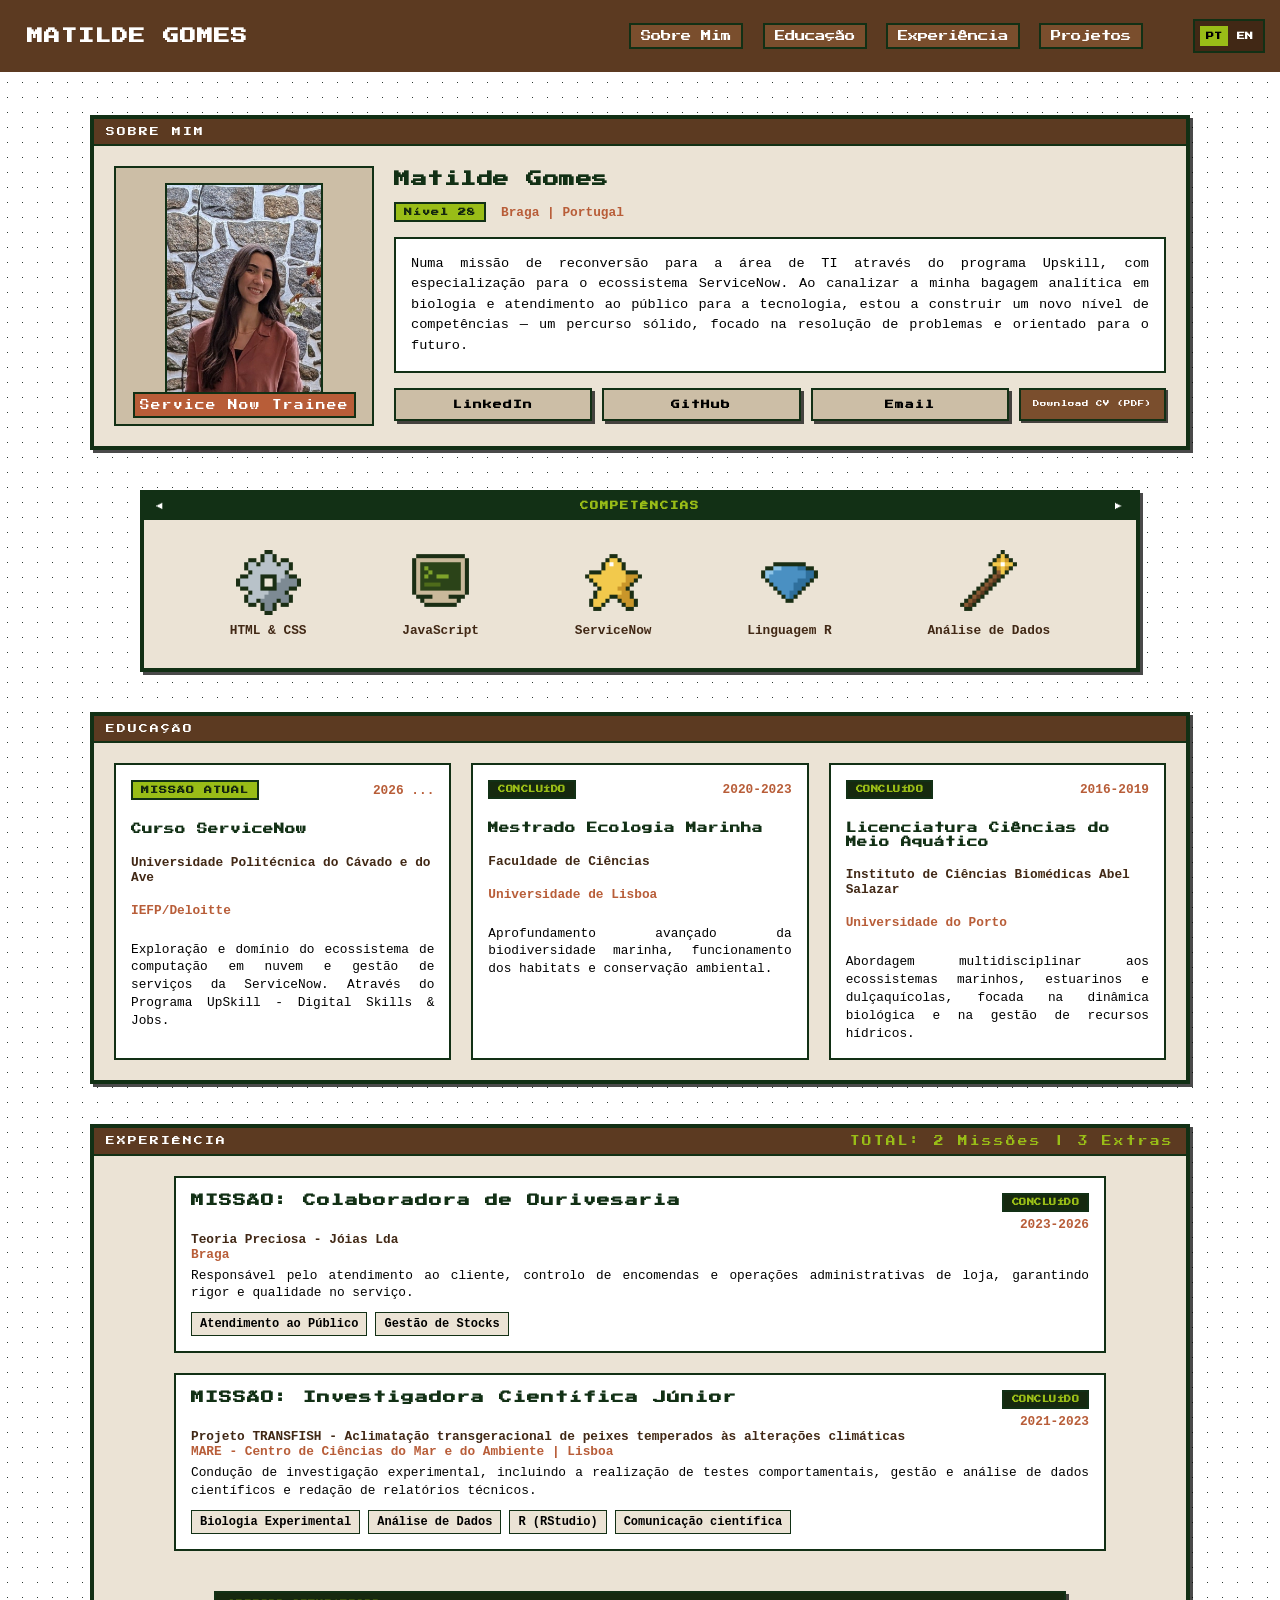
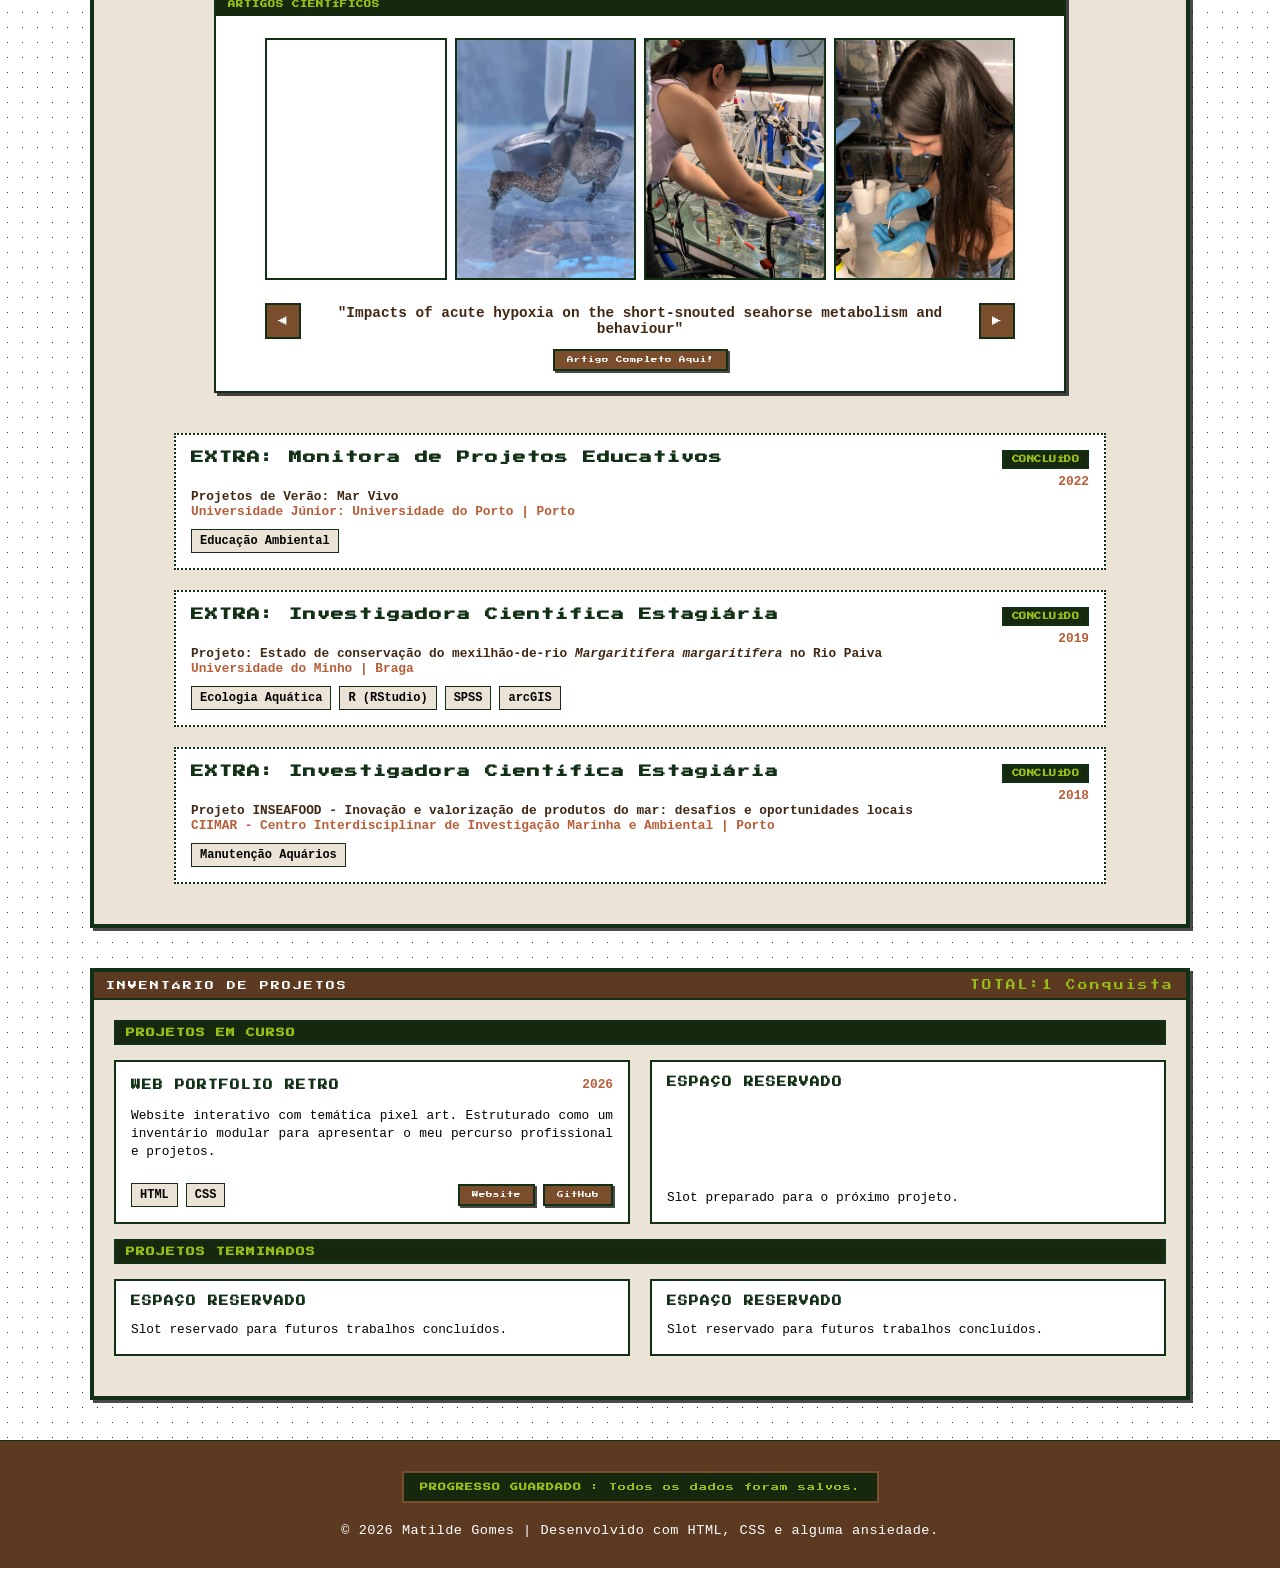
==== commit 9f5840be: "refactor:update menu, refactor code and add CV download button" ====
--- a/index.html
+++ b/index.html
@@ -17,17 +17,18 @@
             <h1 class="header-name">MATILDE GOMES</h1>
             <!-- Navigation Menu  -->
             <nav class="header-nav">
-                <!-- Mobile Menu -->
-                <a href="#menu" class="menu-btn-mobile">MENU ☰</a>
-                <div id="menu" class="nav-links-wrapper">
-                    <a href="#" class="nav-link">Sobre Mim</a>
-                    <a href="#education" class="nav-link">Educação</a>
-                    <a href="#experience" class="nav-link">Experiência</a>
-                    <details class="nav-dropdown">
-                        <summary class="nav-link">Projetos</summary>
+                <a href="#menu" class="mobile-menu-btn">MENU ☰ </a>
+                <div id="menu" class="nav-panel">
+                    <div class="nav-links-wrapper">
+                        <a href="#" class="nav-link">Sobre Mim</a>
+                        <a href="#education" class="nav-link">Educação</a>
+                        <a href="#experience" class="nav-link">Experiência</a>
+                    </div>
+                    <div class="nav-dropdown">
+                        <a href="#projects" class="nav-link dropdown">Projetos</a>
                         <div class="dropdown-menu">
                             <a href="#in-progress" class="dropdown-item">
-                                <span>Em Curso</span>
+                                <span>Em curso</span>
                                 <span class="item-counter">1</span>
                             </a>
                             <a href="#completed" class="dropdown-item">
@@ -35,7 +36,7 @@
                                 <span class="item-counter">0</span>
                             </a>
                         </div>
-                    </details>
+                    </div>
                 </div>
             </nav>
             <!-- Languages -->
@@ -52,8 +53,8 @@
             <div class="about-container">
                 <div class="about-avatar-box">
                     <div class="avatar-placeholder">
-                        <img class="avatar-photo" src="ProfilePicture.jpeg" alt="Profile Picture">
-                        <img class="avatar-icon" src="AvatarBruxa.png" alt="Avatar Picture">
+                        <img class="avatar-photo" src="ProfilePicture.jpeg" alt="Profile picture">
+                        <img class="avatar-icon" src="AvatarBruxa.png" alt="Avatar picture">
                     </div>
                     <span class="profile-photo-tag">Service Now Trainee</span>
                 </div>
@@ -76,6 +77,7 @@
                             class="social-media-btn">GitHub</a>
                         <a href="https://mail.google.com/mail/?view=cm&fs=1&to=m.juliana.98.g@gmail.com&&su=Contacto%20via%20Portfólio"
                             target="_blank" rel="noopener noreferrer" class="social-media-btn">Email</a>
+                        <a href="CVMatildeGomes.pdf" download class="web-box">Download CV (PDF)</a>
                     </div>
                 </div>
             </div>
@@ -95,23 +97,23 @@
                     </div>
                     <div class="skills-grid-box">
                         <figure class="skill-item">
-                            <img src="HardSkills1.png" alt="Ícone de HTML e CSS" class="skill-img">
+                            <img src="HardSkills1.png" alt="HTML e CSS hardskill icon" class="skill-img">
                             <figcaption class="skill-name">HTML & CSS</figcaption>
                         </figure>
                         <figure class="skill-item">
-                            <img src="HardSkills2.png" alt="Ícone de JavaScript" class="skill-img">
+                            <img src="HardSkills2.png" alt="JavaScript hardskill icon" class="skill-img">
                             <figcaption class="skill-name">JavaScript</figcaption>
                         </figure>
                         <figure class="skill-item">
-                            <img src="HardSkills3.png" alt="Ícone de ServiceNow" class="skill-img">
+                            <img src="HardSkills3.png" alt="ServiceNow hardskill icon" class="skill-img">
                             <figcaption class="skill-name">ServiceNow</figcaption>
                         </figure>
                         <figure class="skill-item">
-                            <img src="HardSkills4.png" alt="Ícone da linguagem R" class="skill-img">
+                            <img src="HardSkills4.png" alt="R hardskill icon" class="skill-img">
                             <figcaption class="skill-name">Linguagem R</figcaption>
                         </figure>
                         <figure class="skill-item">
-                            <img src="HardSkills5.png" alt="Ícone de análise de dados" class="skill-img">
+                            <img src="HardSkills5.png" alt="Data analysis hardskill icon" class="skill-img">
                             <figcaption class="skill-name">Análise de Dados</figcaption>
                         </figure>
                     </div>
@@ -125,27 +127,27 @@
                     </div>
                     <div class="skills-grid-box">
                         <figure class="skill-item">
-                            <img src="SoftSkill1.png" alt="Ícone de resolução de problemas" class="skill-img">
+                            <img src="SoftSkill1.png" alt="Problem resolution softskill icon" class="skill-img">
                             <figcaption class="skill-name">Resolução de Problemas</figcaption>
                         </figure>
                         <figure class="skill-item">
-                            <img src="SoftSkill2.png" alt="Ícone de comunicação" class="skill-img">
+                            <img src="SoftSkill2.png" alt="Communication softskill icon" class="skill-img">
                             <figcaption class="skill-name">Comunicação</figcaption>
                         </figure>
                         <figure class="skill-item">
-                            <img src="SoftSkill3.png" alt="Ícone de trabalho em equipa" class="skill-img">
+                            <img src="SoftSkill3.png" alt="Teamwork softskill icon" class="skill-img">
                             <figcaption class="skill-name">Trabalho em Equipa</figcaption>
                         </figure>
                         <figure class="skill-item">
-                            <img src="SoftSkills4.png" alt="Ícone de adaptabilidade" class="skill-img">
+                            <img src="SoftSkills4.png" alt="Adaptability softskill icon" class="skill-img">
                             <figcaption class="skill-name">Adaptabilidade</figcaption>
                         </figure>
                         <figure class="skill-item">
-                            <img src="SoftSkills5.png" alt="Ícone de gestão de tempo" class="skill-img">
+                            <img src="SoftSkills5.png" alt="Time management softskill icon" class="skill-img">
                             <figcaption class="skill-name">Gestão de Tempo</figcaption>
                         </figure>
                         <figure class="skill-item">
-                            <img src="SoftSkills6.png" alt="Ícone de pensamento crítico" class="skill-img">
+                            <img src="SoftSkills6.png" alt="Critical thinking softskill icon" class="skill-img">
                             <figcaption class="skill-name">Pensamento Crítico</figcaption>
                         </figure>
                     </div>
@@ -159,27 +161,27 @@
                     </div>
                     <div class="skills-grid-box">
                         <figure class="skill-item">
-                            <img src="Hobbie1.png" alt="Ícone de livros" class="skill-img">
+                            <img src="Hobbie1.png" alt="Books hobbies icon" class="skill-img">
                             <figcaption class="skill-name">Livros</figcaption>
                         </figure>
                         <figure class="skill-item">
-                            <img src="Hobbie2.png" alt="Ícone de filmes" class="skill-img">
+                            <img src="Hobbie2.png" alt="Movies hobbies icon" class="skill-img">
                             <figcaption class="skill-name">Filmes</figcaption>
                         </figure>
                         <figure class="skill-item">
-                            <img src="Hobbie3.png" alt="Ícone de séries" class="skill-img">
+                            <img src="Hobbie3.png" alt="Series hobbies icon" class="skill-img">
                             <figcaption class="skill-name">Séries</figcaption>
                         </figure>
                         <figure class="skill-item">
-                            <img src="Hobbie4.png" alt="Ícone de trilhos" class="skill-img">
+                            <img src="Hobbie4.png" alt="Hiking hobbies icon" class="skill-img">
                             <figcaption class="skill-name">Trilhos</figcaption>
                         </figure>
                         <figure class="skill-item">
-                            <img src="Hobbie5.png" alt="Ícone de journaling" class="skill-img">
+                            <img src="Hobbie5.png" alt="Journaling hobbies icon" class="skill-img">
                             <figcaption class="skill-name">Journaling</figcaption>
                         </figure>
                         <figure class="skill-item">
-                            <img src="Hobbie6.png" alt="Ícone de convívio com amigos" class="skill-img">
+                            <img src="Hobbie6.png" alt="Socializing hobbies icon" class="skill-img">
                             <figcaption class="skill-name">Conviver</figcaption>
                         </figure>
                     </div>
@@ -296,12 +298,9 @@
                             <video src="VID_seahorse.mp4" autoplay muted loop playsinline class="report-video">
                                 O seu navegador não suporta a reprodução deste vídeo.
                             </video>
-                            <img src="seahorse.jpg"
-                                alt="Cavalo-marinho fotografado em contexto de investigação científica"
-                                class="report-img">
-                            <img src="seahorse3.jpg" alt="Registo fotográfico de laboratório" class="report-img">
-                            <img src="seahorse4.jpg" alt="Registo fotográfico de laboratório, ensaio 2"
-                                class="report-img">
+                            <img src="seahorse.jpg" alt="Seahorse picture" class="report-img">
+                            <img src="seahorse3.jpg" alt="lab research picture" class="report-img">
+                            <img src="seahorse4.jpg" alt="seahorse lab research picture" class="report-img">
                             <figcaption class="sr-only"></figcaption>
                         </figure>
                         <div class="report-slide">
--- a/style.css
+++ b/style.css
@@ -20,9 +20,14 @@
     /* Borders */
     --border-pixel: 2px solid var(--dark-green);
     --border-pixel-dotted: 2px dotted var(--dark-green);
-}
-
+
+    /* Spacing */
+    --nav-gap: clamp(10px, 1.5vw, 20px);
+}
+
+/* -------------------------------------------------- */
 /* Global */
+/* -------------------------------------------------- */
 
 html {
     scroll-behavior: smooth;
@@ -41,7 +46,9 @@
     background-size: 15px 15px;
 }
 
+/* -------------------------------------------------- */
 /* Header */
+/* -------------------------------------------------- */
 
 .site-header {
     position: fixed;
@@ -72,13 +79,25 @@
 }
 
 .header-nav {
+    display: flex;
+    align-items: center;
+    gap: var(--nav-gap);
     margin-left: auto;
     margin-right: 4%;
 }
 
+.mobile-menu-btn {
+    display: none;
+}
+
+.nav-panel,
 .nav-links-wrapper {
     display: flex;
-    gap: clamp(10px, 1.5vw, 20px);
+    gap: var(--nav-gap);
+}
+
+.nav-panel {
+    align-items: center;
 }
 
 .nav-link {
@@ -104,11 +123,6 @@
 
 .nav-dropdown {
     position: relative;
-}
-
-.nav-dropdown summary {
-    list-style: none;
-    cursor: pointer;
 }
 
 .nav-dropdown:hover>.dropdown-menu {
@@ -157,10 +171,6 @@
     border: 0.5px solid var(--lime-green);
 }
 
-.menu-btn-mobile {
-    display: none;
-}
-
 .header-languages {
     display: flex;
     justify-content: center;
@@ -194,7 +204,9 @@
     background-color: var(--light-brown);
 }
 
-/*Main global components */
+/* -------------------------------------------------- */
+/* Main global components shared across sections      */
+/* -------------------------------------------------- */
 
 .section-box {
     width: calc(100% - 40px);
@@ -322,7 +334,9 @@
     transform: translate(-1px, -1px);
 }
 
-/* Section About Me*/
+/* -------------------------------------------------- */
+/* Section About Me                                   */
+/* -------------------------------------------------- */
 
 .about-container {
     display: flex;
@@ -446,7 +460,9 @@
     transform: translate(-1px, -1px);
 }
 
-/* Section Skills */
+/* -------------------------------------------------- */
+/* Section Skills                                     */
+/* -------------------------------------------------- */
 
 .skills-section {
     width: calc(100% - 40px);
@@ -566,7 +582,9 @@
     transform: translate(-2px, -2px);
 }
 
-/* Section Education */
+/* -------------------------------------------------- */
+/* Section Education                                  */
+/* -------------------------------------------------- */
 
 .education-container {
     display: grid;
@@ -601,7 +619,9 @@
     letter-spacing: 1px;
 }
 
-/* Section Experience */
+/* -------------------------------------------------- */
+/* Section Experience                                 */
+/* -------------------------------------------------- */
 
 .experience-container {
     display: grid;
@@ -651,7 +671,9 @@
     gap: 5px;
 }
 
-/* Section Scientific Reports */
+/* -------------------------------------------------- */
+/* Section Scientific Reports                         */
+/* -------------------------------------------------- */
 
 .reports-section {
     display: flex;
@@ -762,7 +784,9 @@
     transform: translate(-1px, -1px);
 }
 
-/* Section Projects*/
+/* -------------------------------------------------- */
+/* Section Projects                                   */
+/* -------------------------------------------------- */
 
 .projects-category-wrapper {
     display: flex;
@@ -832,7 +856,9 @@
     gap: 8px;
 }
 
-/* Footer*/
+/* -------------------------------------------------- */
+/* Footer                                             */
+/* -------------------------------------------------- */
 
 .site-footer {
     display: flex;
@@ -866,7 +892,9 @@
     text-align: center;
 }
 
-
+/* -------------------------------------------------- */
+/* Mobile (max-width: 767px)                          */
+/* -------------------------------------------------- */
 @media screen and (max-width: 767px) {
 
     /* Header */
@@ -891,31 +919,33 @@
         margin: 0;
     }
 
-    .menu-btn-mobile {
+    .mobile-menu-btn {
         display: flex;
         justify-content: center;
         align-items: center;
+        width: 100%;
         padding: 10px 12px;
         color: white;
         font-size: 0.7rem;
         text-decoration: none;
+        cursor: pointer;
         background-color: var(--light-brown);
         border: var(--border-pixel);
         transition: transform 0.2s ease, background-color 0.2s ease, box-shadow 0.2s ease, color 0.2s ease;
     }
 
-    .menu-btn-mobile:hover {
+    .mobile-menu-btn:hover {
         color: black;
         background-color: var(--lime-green);
         box-shadow: 0 2px 0 var(--dark-green);
         transform: translateY(-2px);
     }
 
-    .nav-links-wrapper {
+    .nav-panel {
         display: none;
     }
 
-    .nav-links-wrapper:target {
+    #menu:target {
         display: flex;
         flex-direction: column;
         align-items: stretch;
@@ -926,8 +956,15 @@
         padding: 15px 10px;
         gap: 10px;
         background-color: var(--dark-brown);
-    }
-    
+        z-index: 1001;
+    }
+
+    .nav-links-wrapper {
+        flex-direction: column;
+        align-items: stretch;
+        gap: 10px;
+    }
+
     .nav-dropdown .dropdown-menu {
         position: static;
         width: 100%;
@@ -937,7 +974,7 @@
         display: none;
     }
 
-    .nav-dropdown[open] .dropdown-menu {
+    .nav-dropdown:hover .dropdown-menu {
         display: flex;
     }
 
@@ -945,6 +982,8 @@
         width: 100%;
         padding: 10px;
         font-size: 0.65rem;
+        background-color: var(--light-brown);
+        border: var(--border-pixel);
     }
 
     .header-languages {
@@ -1000,7 +1039,7 @@
     }
 
     .skill-name {
-        font-size: 0.65rem;
+        font-size: 0.6rem;
         line-height: 1.25;
         word-break: break-word;
         hyphens: auto;
@@ -1087,6 +1126,10 @@
     }
 }
 
+/* -------------------------------------------------- */
+/* Tablet / intermediate screen (768px to 1224px)     */
+/* -------------------------------------------------- */
+
 @media screen and (min-width: 768px) and (max-width: 1224px) {
 
     /* Skills */
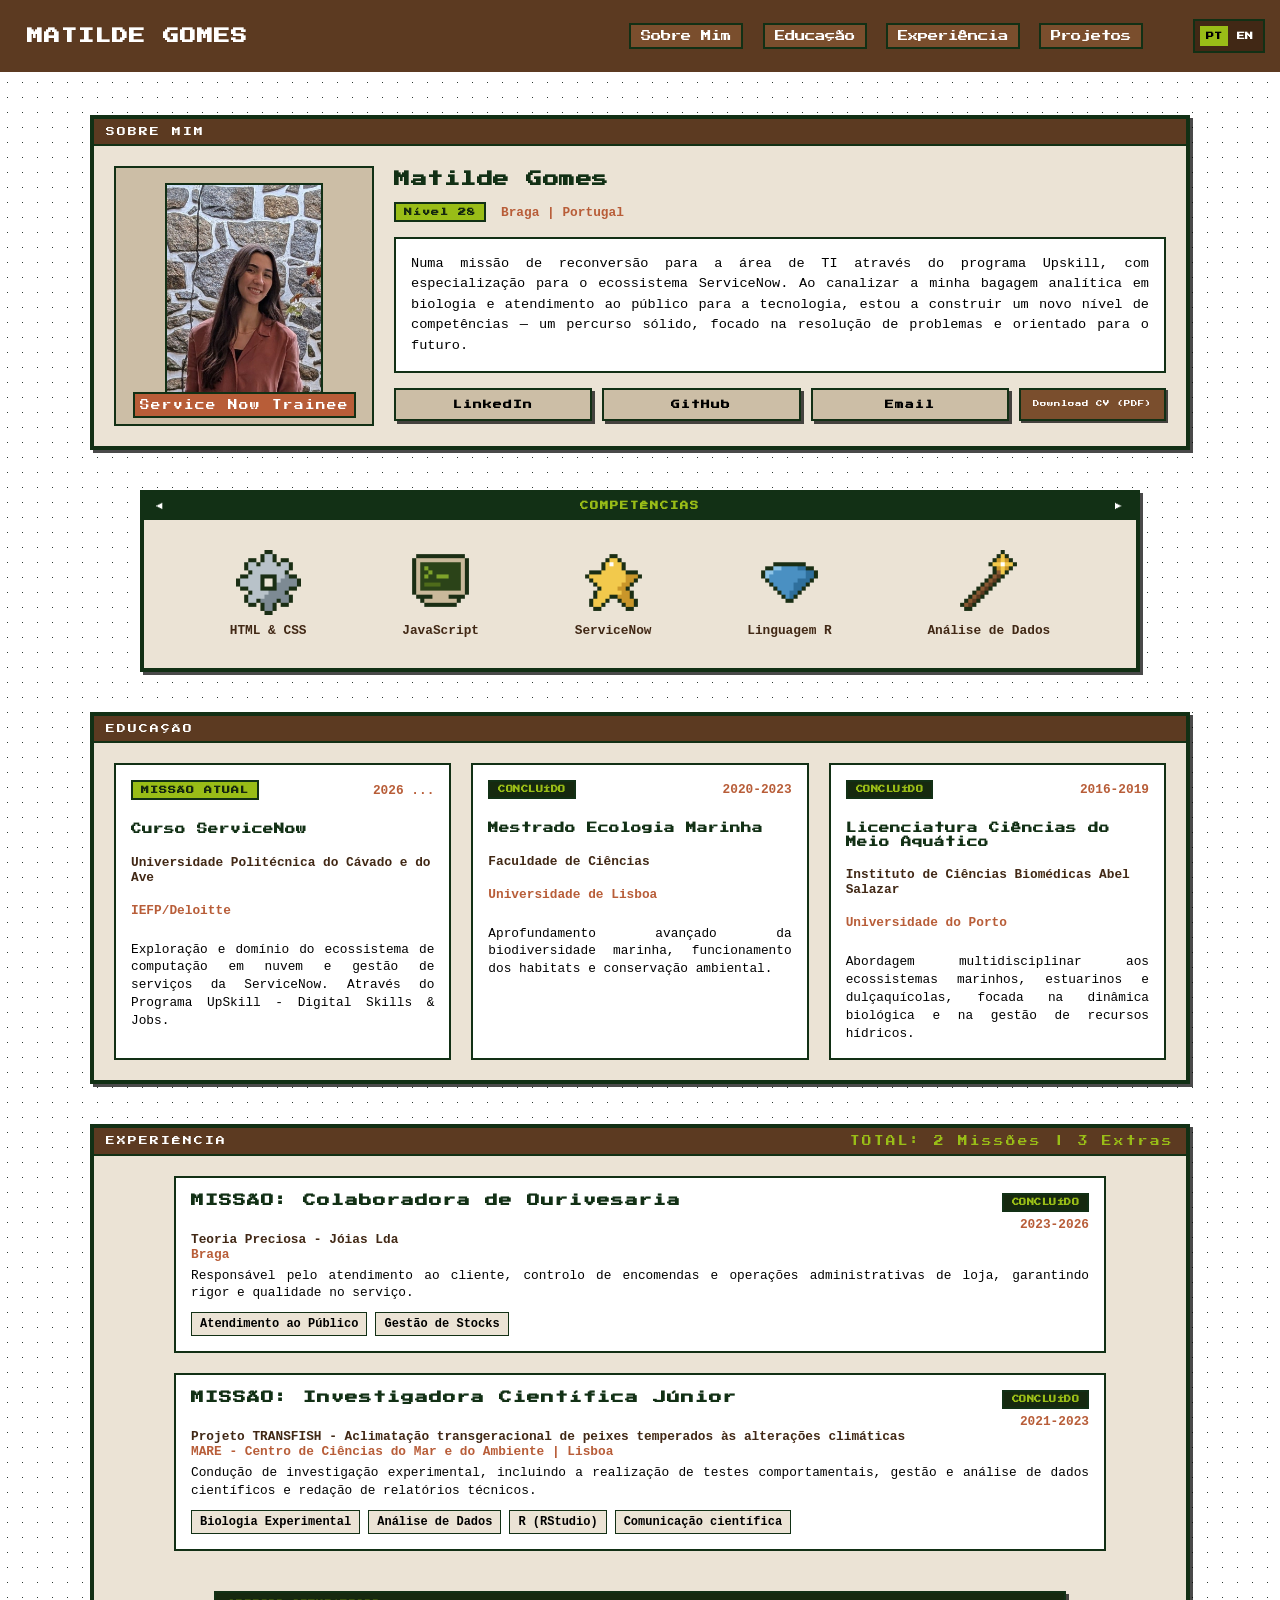
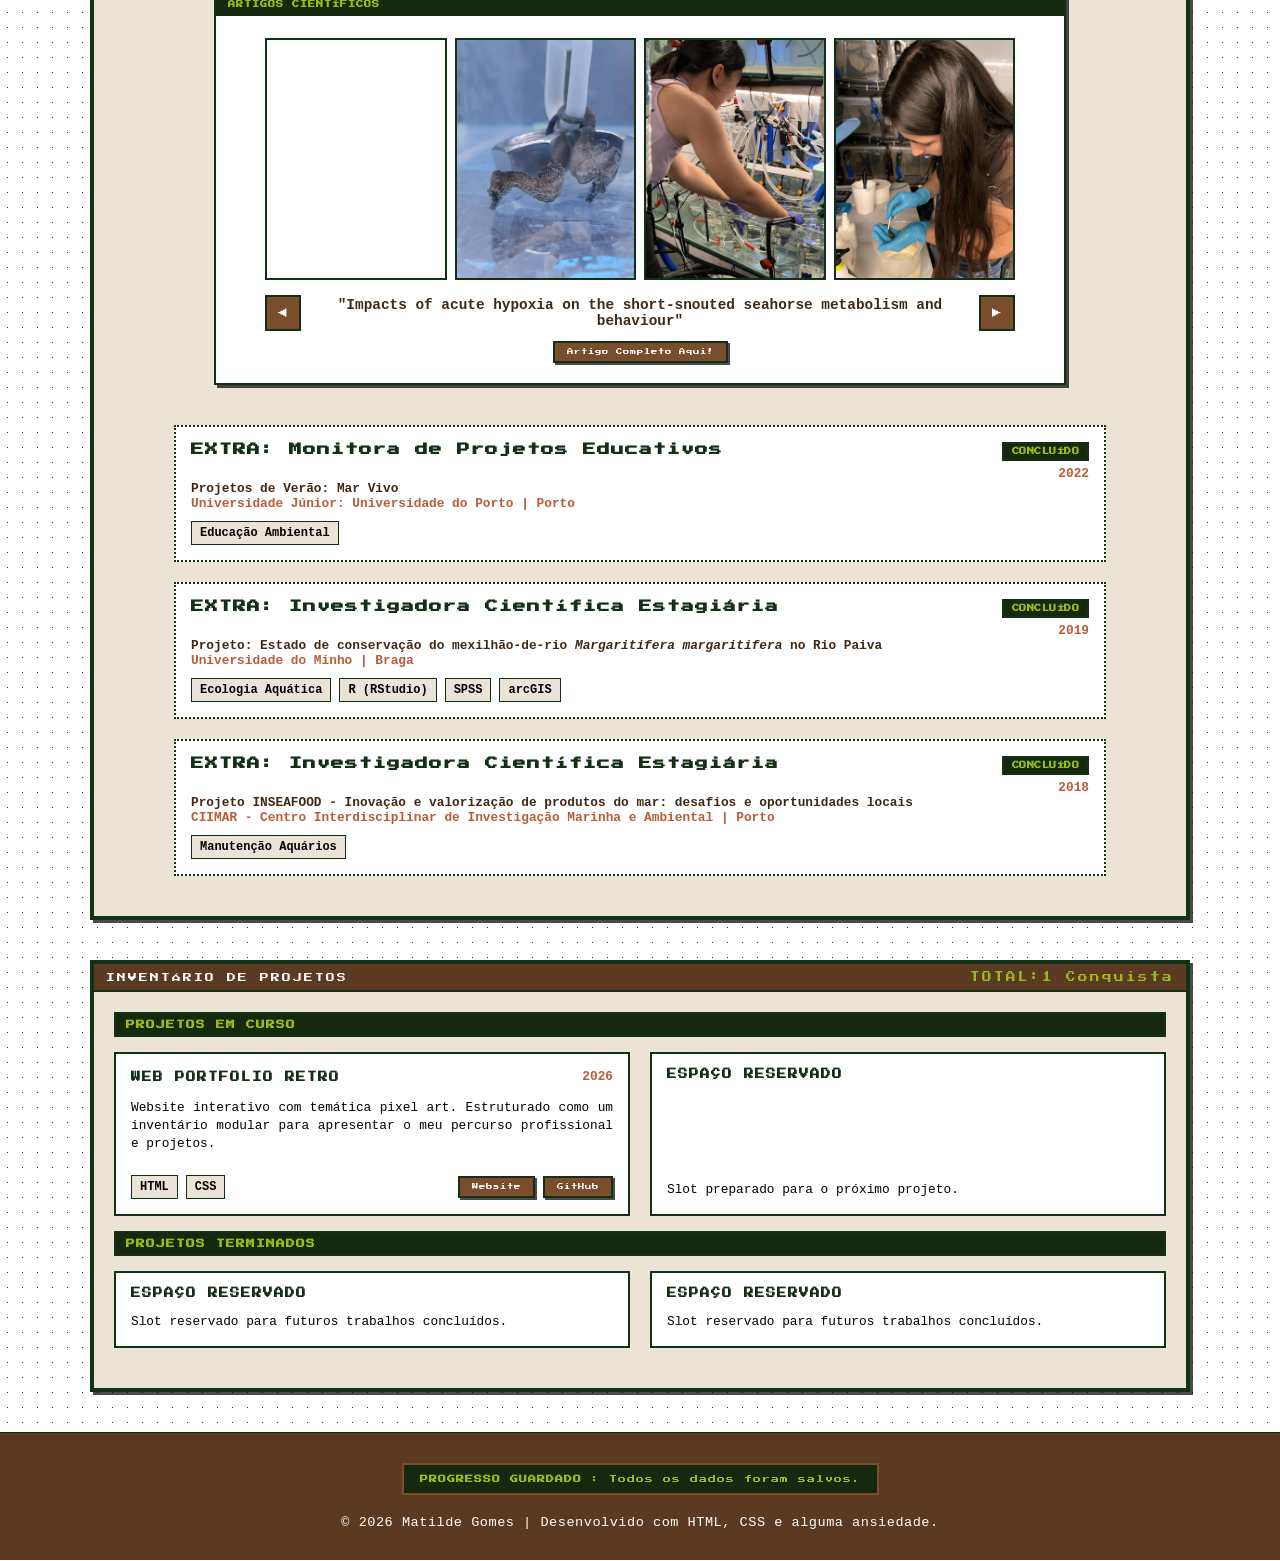
==== commit aa9336bf: "Improve accessibility, add image alts, reorganize assets, update README" ====
--- a/index.html
+++ b/index.html
@@ -5,7 +5,7 @@
     <meta charset="UTF-8">
     <meta name="viewport" content="width=device-width, initial-scale=1.0">
     <title>Matilde Gomes | Perfil</title>
-    <link rel="icon" href="AvatarBruxa.png">
+    <link rel="icon" href="media/AvatarBruxa.png">
     <link href="https://fonts.googleapis.com/css2?family=Press+Start+2P&display=swap" rel="stylesheet">
     <link rel="stylesheet" href="style.css">
 </head>
@@ -20,7 +20,7 @@
                 <a href="#menu" class="mobile-menu-btn">MENU ☰ </a>
                 <div id="menu" class="nav-panel">
                     <div class="nav-links-wrapper">
-                        <a href="#" class="nav-link">Sobre Mim</a>
+                        <a href="#about-me" class="nav-link">Sobre Mim</a>
                         <a href="#education" class="nav-link">Educação</a>
                         <a href="#experience" class="nav-link">Experiência</a>
                     </div>
@@ -53,8 +53,8 @@
             <div class="about-container">
                 <div class="about-avatar-box">
                     <div class="avatar-placeholder">
-                        <img class="avatar-photo" src="ProfilePicture.jpeg" alt="Profile picture">
-                        <img class="avatar-icon" src="AvatarBruxa.png" alt="Avatar picture">
+                        <img class="avatar-photo" src="media/ProfilePicture.jpeg" alt="Foto de perfil de Matilde Gomes">
+                        <img class="avatar-icon" src="media/AvatarBruxa.png" alt="Avatar em pixel art de bruxa">
                     </div>
                     <span class="profile-photo-tag">Service Now Trainee</span>
                 </div>
@@ -97,23 +97,23 @@
                     </div>
                     <div class="skills-grid-box">
                         <figure class="skill-item">
-                            <img src="HardSkills1.png" alt="HTML e CSS hardskill icon" class="skill-img">
+                            <img src="media/icons/HardSkills1.png" alt="Ícone de HTML e CSS" class="skill-img">
                             <figcaption class="skill-name">HTML & CSS</figcaption>
                         </figure>
                         <figure class="skill-item">
-                            <img src="HardSkills2.png" alt="JavaScript hardskill icon" class="skill-img">
+                            <img src="media/icons/HardSkills2.png" alt="Ícone de JavaScript" class="skill-img">
                             <figcaption class="skill-name">JavaScript</figcaption>
                         </figure>
                         <figure class="skill-item">
-                            <img src="HardSkills3.png" alt="ServiceNow hardskill icon" class="skill-img">
+                            <img src="media/icons/HardSkills3.png" alt="Ícone do ServiceNow" class="skill-img">
                             <figcaption class="skill-name">ServiceNow</figcaption>
                         </figure>
                         <figure class="skill-item">
-                            <img src="HardSkills4.png" alt="R hardskill icon" class="skill-img">
+                            <img src="media/icons/HardSkills4.png" alt="Ícone da linguagem R" class="skill-img">
                             <figcaption class="skill-name">Linguagem R</figcaption>
                         </figure>
                         <figure class="skill-item">
-                            <img src="HardSkills5.png" alt="Data analysis hardskill icon" class="skill-img">
+                            <img src="media/icons/HardSkills5.png" alt="Ícone de análise de dados" class="skill-img">
                             <figcaption class="skill-name">Análise de Dados</figcaption>
                         </figure>
                     </div>
@@ -127,27 +127,27 @@
                     </div>
                     <div class="skills-grid-box">
                         <figure class="skill-item">
-                            <img src="SoftSkill1.png" alt="Problem resolution softskill icon" class="skill-img">
+                            <img src="media/icons/SoftSkill1.png" alt="Ícone de resolução de problemas" class="skill-img">
                             <figcaption class="skill-name">Resolução de Problemas</figcaption>
                         </figure>
                         <figure class="skill-item">
-                            <img src="SoftSkill2.png" alt="Communication softskill icon" class="skill-img">
+                            <img src="media/icons/SoftSkill2.png" alt="Ícone de comunicação" class="skill-img">
                             <figcaption class="skill-name">Comunicação</figcaption>
                         </figure>
                         <figure class="skill-item">
-                            <img src="SoftSkill3.png" alt="Teamwork softskill icon" class="skill-img">
+                            <img src="media/icons/SoftSkill3.png" alt="Ícone de trabalho em equipa" class="skill-img">
                             <figcaption class="skill-name">Trabalho em Equipa</figcaption>
                         </figure>
                         <figure class="skill-item">
-                            <img src="SoftSkills4.png" alt="Adaptability softskill icon" class="skill-img">
+                            <img src="media/icons/SoftSkills4.png" alt="Ícone de adaptabilidade" class="skill-img">
                             <figcaption class="skill-name">Adaptabilidade</figcaption>
                         </figure>
                         <figure class="skill-item">
-                            <img src="SoftSkills5.png" alt="Time management softskill icon" class="skill-img">
+                            <img src="media/icons/SoftSkills5.png" alt="Ícone de gestão de tempo" class="skill-img">
                             <figcaption class="skill-name">Gestão de Tempo</figcaption>
                         </figure>
                         <figure class="skill-item">
-                            <img src="SoftSkills6.png" alt="Critical thinking softskill icon" class="skill-img">
+                            <img src="media/icons/SoftSkills6.png" alt="Ícone de pensamento crítico" class="skill-img">
                             <figcaption class="skill-name">Pensamento Crítico</figcaption>
                         </figure>
                     </div>
@@ -161,27 +161,27 @@
                     </div>
                     <div class="skills-grid-box">
                         <figure class="skill-item">
-                            <img src="Hobbie1.png" alt="Books hobbies icon" class="skill-img">
+                            <img src="media/icons/Hobbie1.png" alt="Ícone de livros" class="skill-img">
                             <figcaption class="skill-name">Livros</figcaption>
                         </figure>
                         <figure class="skill-item">
-                            <img src="Hobbie2.png" alt="Movies hobbies icon" class="skill-img">
+                            <img src="media/icons/Hobbie2.png" alt="Ícone de filmes" class="skill-img">
                             <figcaption class="skill-name">Filmes</figcaption>
                         </figure>
                         <figure class="skill-item">
-                            <img src="Hobbie3.png" alt="Series hobbies icon" class="skill-img">
+                            <img src="media/icons/Hobbie3.png" alt="Ícone de séries" class="skill-img">
                             <figcaption class="skill-name">Séries</figcaption>
                         </figure>
                         <figure class="skill-item">
-                            <img src="Hobbie4.png" alt="Hiking hobbies icon" class="skill-img">
+                            <img src="media/icons/Hobbie4.png" alt="Ícone de trilhos" class="skill-img">
                             <figcaption class="skill-name">Trilhos</figcaption>
                         </figure>
                         <figure class="skill-item">
-                            <img src="Hobbie5.png" alt="Journaling hobbies icon" class="skill-img">
+                            <img src="media/icons/Hobbie5.png" alt="Ícone de journaling" class="skill-img">
                             <figcaption class="skill-name">Journaling</figcaption>
                         </figure>
                         <figure class="skill-item">
-                            <img src="Hobbie6.png" alt="Socializing hobbies icon" class="skill-img">
+                            <img src="media/icons/Hobbie6.png" alt="Ícone de conviver" class="skill-img">
                             <figcaption class="skill-name">Conviver</figcaption>
                         </figure>
                     </div>
@@ -295,13 +295,12 @@
                     <input type="radio" name="report-slider" id="report-2">
                     <div class="reports-carousel-container">
                         <figure class="report-images-row">
-                            <video src="VID_seahorse.mp4" autoplay muted loop playsinline class="report-video">
+                            <video src="media/VID_seahorse.mp4" autoplay muted loop playsinline class="report-video">
                                 O seu navegador não suporta a reprodução deste vídeo.
                             </video>
-                            <img src="seahorse.jpg" alt="Seahorse picture" class="report-img">
-                            <img src="seahorse3.jpg" alt="lab research picture" class="report-img">
-                            <img src="seahorse4.jpg" alt="seahorse lab research picture" class="report-img">
-                            <figcaption class="sr-only"></figcaption>
+                            <img src="media/seahorse.jpg" alt="Cavalo-marinho fotografado em close-up" class="report-img">
+                            <img src="media/seahorse3.jpg" alt="Trabalho de laboratório na investigação sobre cavalos-marinhos" class="report-img">
+                            <img src="media/seahorse4.jpg" alt="Cavalo-marinho a ser observado no laboratório" class="report-img">
                         </figure>
                         <div class="report-slide">
                             <div class="report-title-row">
@@ -411,8 +410,8 @@
                                     <span class="grey-box">CSS</span>
                                 </div>
                                 <div class="card-web-tags-projects">
-                                    <a href="http://127.0.0.1:5500/matilde-gomes-portfolio/matilde-gomes-portfolio/index.html"
-                                        target="_blank" rel="noopener noreferrer" class="web-box">
+                                    <a href="https://mjuliana98g.github.io/matilde-gomes-portfolio/" target="_blank"
+                                        rel="noopener noreferrer" class="web-box">
                                         <span>Website</span>
                                     </a>
                                     <a href="https://github.com/mjuliana98g/matilde-gomes-portfolio" target="_blank"
--- a/style.css
+++ b/style.css
@@ -114,7 +114,8 @@
     transition: transform 0.1s ease, box-shadow 0.1s ease, background-color 0.1s ease, color 0.1s ease;
 }
 
-.nav-link:hover {
+.nav-link:hover,
+.nav-link:focus-visible {
     color: black;
     background-color: var(--lime-green);
     box-shadow: 3px 3px 0 var(--dark-green);
@@ -158,7 +159,8 @@
     transition: background-color 0.1s ease, color 0.1s ease;
 }
 
-.dropdown-item:hover {
+.dropdown-item:hover,
+.dropdown-item:focus-visible {
     color: black;
     background-color: var(--lime-green);
 }
@@ -327,7 +329,8 @@
     transition: transform 0.1s ease, background-color 0.1s ease, color 0.1s ease, box-shadow 0.1s ease;
 }
 
-.web-box:hover {
+.web-box:hover,
+.web-box:focus-visible {
     color: black;
     background-color: var(--lime-green);
     box-shadow: 3px 3px 0 var(--dark-green);
@@ -454,7 +457,8 @@
     transition: transform 0.1s ease, box-shadow 0.1s ease, background-color 0.1s ease;
 }
 
-.social-media-btn:hover {
+.social-media-btn:hover,
+.social-media-btn:focus-visible {
     background-color: var(--lime-green);
     box-shadow: 4px 4px 0 var(--dark-green);
     transform: translate(-1px, -1px);
@@ -476,7 +480,22 @@
 }
 
 .skills-section input[type="radio"] {
-    display: none;
+    /* Escondido visualmente mas continua no fluxo do documento,
+       para se manter focável e navegável por teclado (Tab + setas) */
+    position: absolute;
+    width: 1px;
+    height: 1px;
+    padding: 0;
+    margin: -1px;
+    overflow: hidden;
+    clip: rect(0, 0, 0, 0);
+    white-space: nowrap;
+    border: 0;
+}
+
+.skills-section:has(input[type="radio"]:focus-visible) {
+    outline: 3px solid var(--lime-green);
+    outline-offset: -3px;
 }
 
 .skills-carousel-wrapper>div {
@@ -532,6 +551,7 @@
     font-size: 0.8rem;
     font-weight: bold;
     text-align: center;
+    text-wrap: balance;
 }
 
 .suggestion-form-box {
@@ -697,7 +717,22 @@
 }
 
 .reports-section input[type="radio"] {
-    display: none;
+    /* Escondido visualmente mas continua no fluxo do documento,
+       para se manter focável e navegável por teclado (Tab + setas) */
+    position: absolute;
+    width: 1px;
+    height: 1px;
+    padding: 0;
+    margin: -1px;
+    overflow: hidden;
+    clip: rect(0, 0, 0, 0);
+    white-space: nowrap;
+    border: 0;
+}
+
+.reports-section:has(input[type="radio"]:focus-visible) {
+    outline: 3px solid var(--lime-green);
+    outline-offset: -3px;
 }
 
 .reports-carousel-container {
@@ -895,6 +930,7 @@
 /* -------------------------------------------------- */
 /* Mobile (max-width: 767px)                          */
 /* -------------------------------------------------- */
+
 @media screen and (max-width: 767px) {
 
     /* Header */
@@ -966,24 +1002,7 @@
     }
 
     .nav-dropdown .dropdown-menu {
-        position: static;
-        width: 100%;
-        min-width: 0;
-        margin-top: 4px;
-        background-color: var(--medium-green);
-        display: none;
-    }
-
-    .nav-dropdown:hover .dropdown-menu {
-        display: flex;
-    }
-
-    .dropdown-item {
-        width: 100%;
-        padding: 10px;
-        font-size: 0.65rem;
-        background-color: var(--light-brown);
-        border: var(--border-pixel);
+        display: none !important;
     }
 
     .header-languages {
@@ -1002,19 +1021,34 @@
         flex-direction: column;
         align-items: center;
         gap: 15px;
-        margin: 20px;
+        margin: 15px;
     }
 
     .about-avatar-box {
-        width: clamp(150px, 50vw, 180px);
-        min-width: 0;
-        height: clamp(150px, 50vw, 180px);
-        padding: 15px;
+        width: 180px;
+        min-width: unset;
+        height: 220px;
+    }
+
+    .about-content {
+        width: 100%;
     }
 
     .avatar-placeholder {
         width: 100%;
         height: 100%;
+    }
+
+    .about-links {
+        flex-wrap: wrap;
+        gap: 8px;
+    }
+
+    .about-links .social-media-btn,
+    .about-links .web-box {
+        flex: 1 1 calc(50% - 4px);
+        min-width: 120px;
+        text-align: center;
     }
 
     /* Skills */
@@ -1041,8 +1075,7 @@
     .skill-name {
         font-size: 0.6rem;
         line-height: 1.25;
-        word-break: break-word;
-        hyphens: auto;
+        overflow-wrap: break-word;
     }
 
     .suggestion-form-box {
@@ -1145,7 +1178,6 @@
 
     .skill-name {
         line-height: 1.25;
-        word-break: break-word;
-        hyphens: auto;
+        overflow-wrap: break-word;
     }
 }
